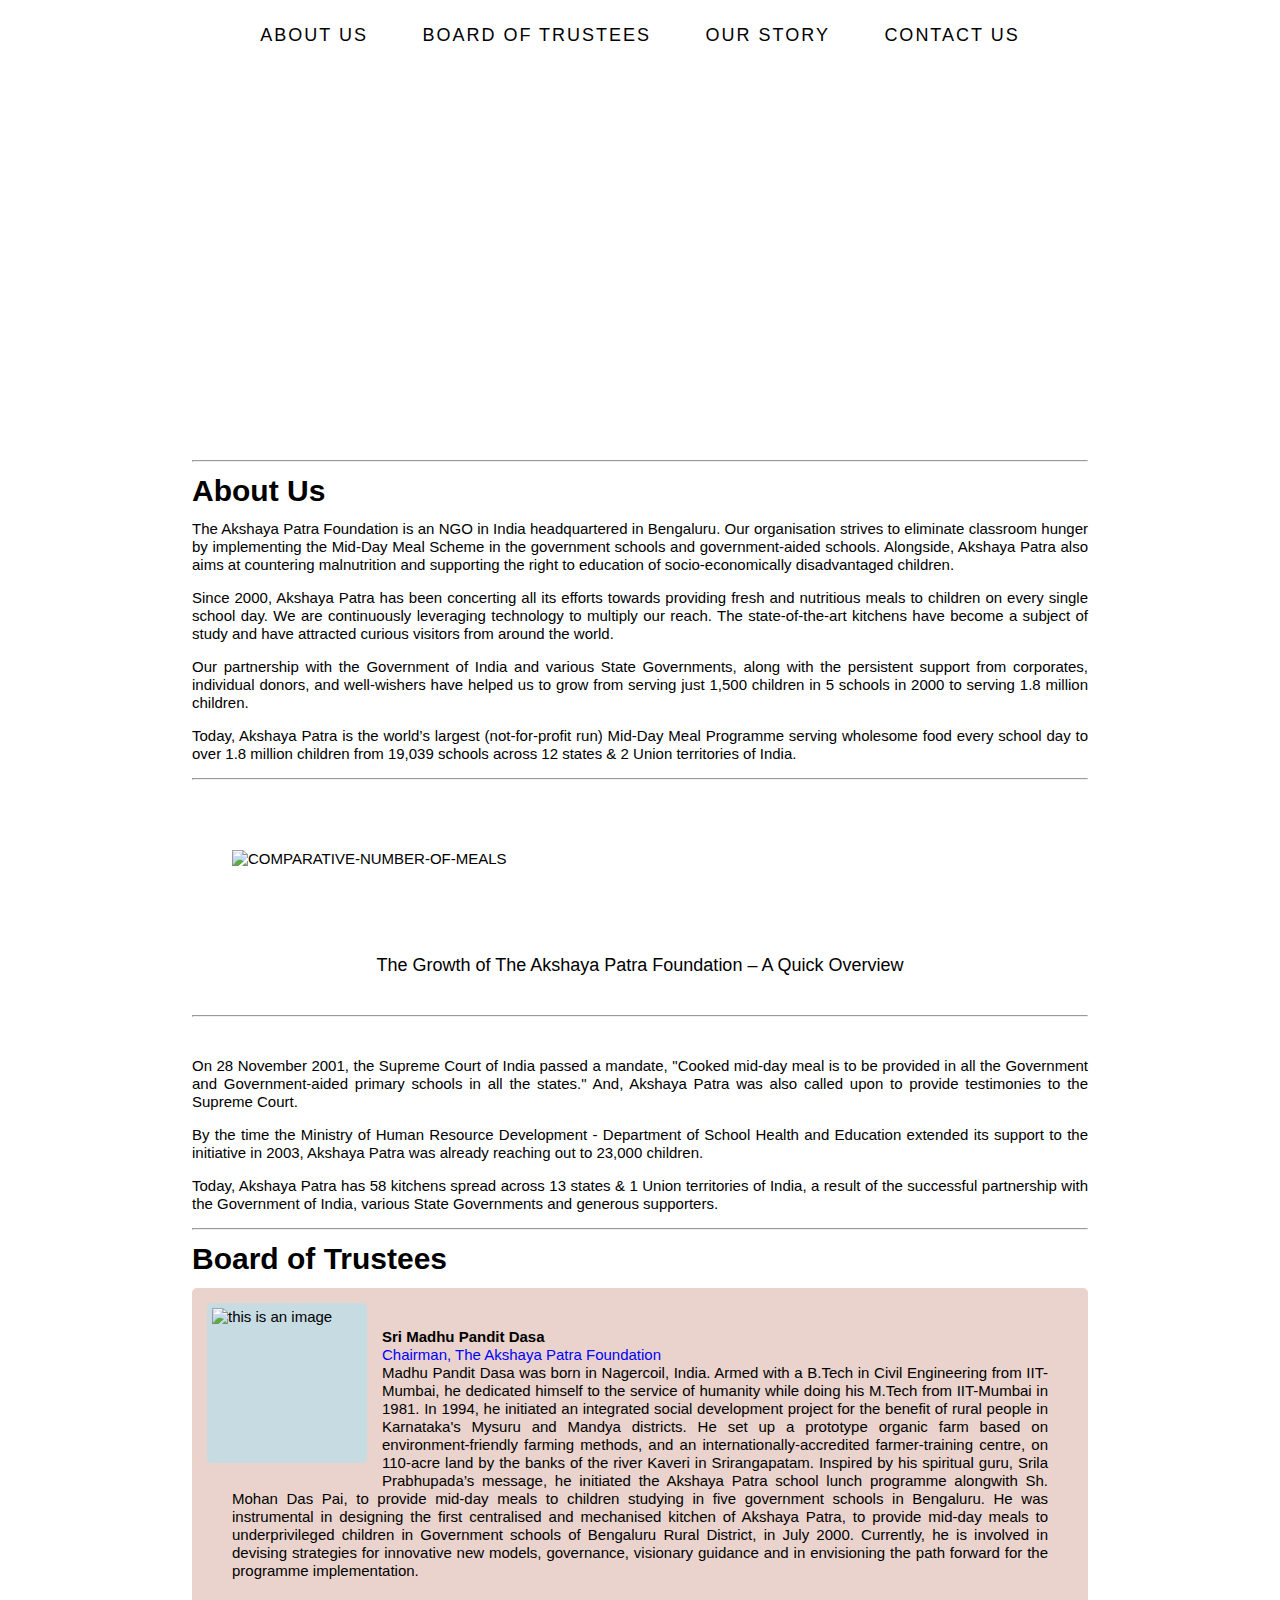
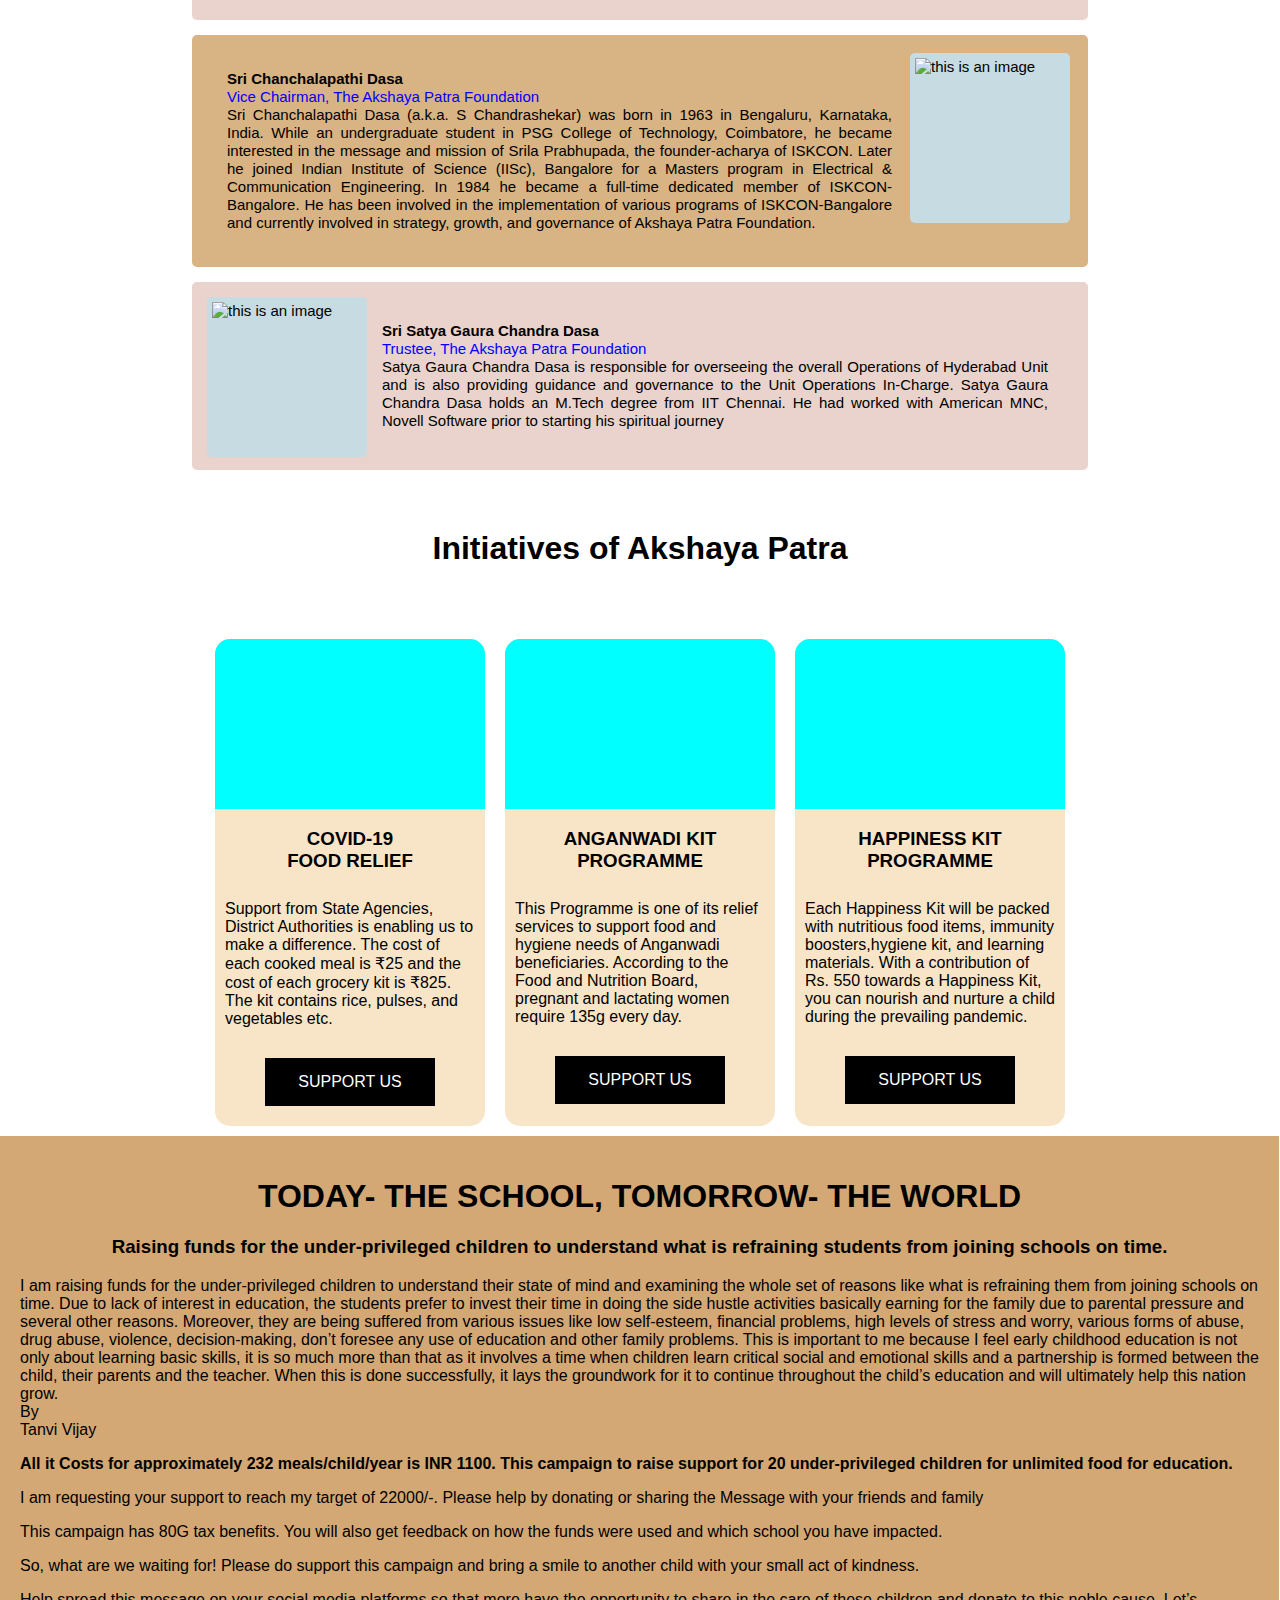
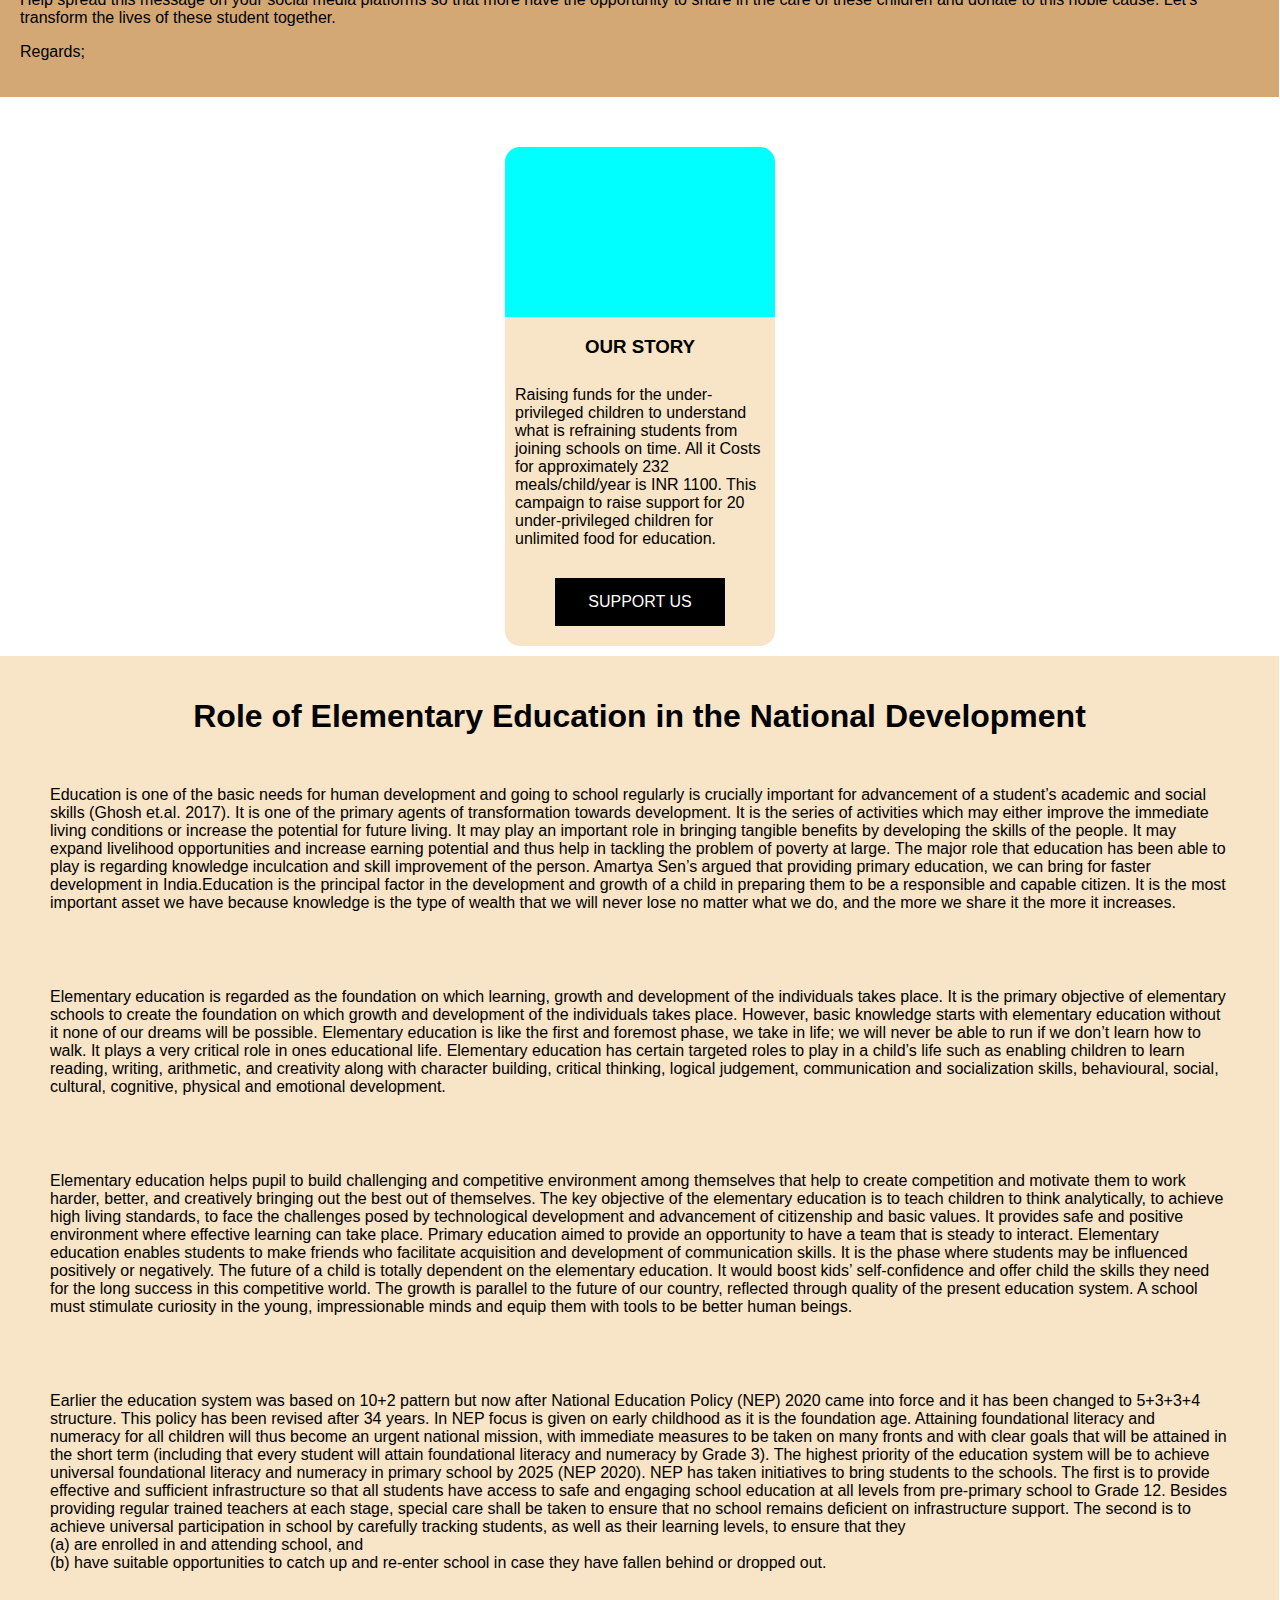
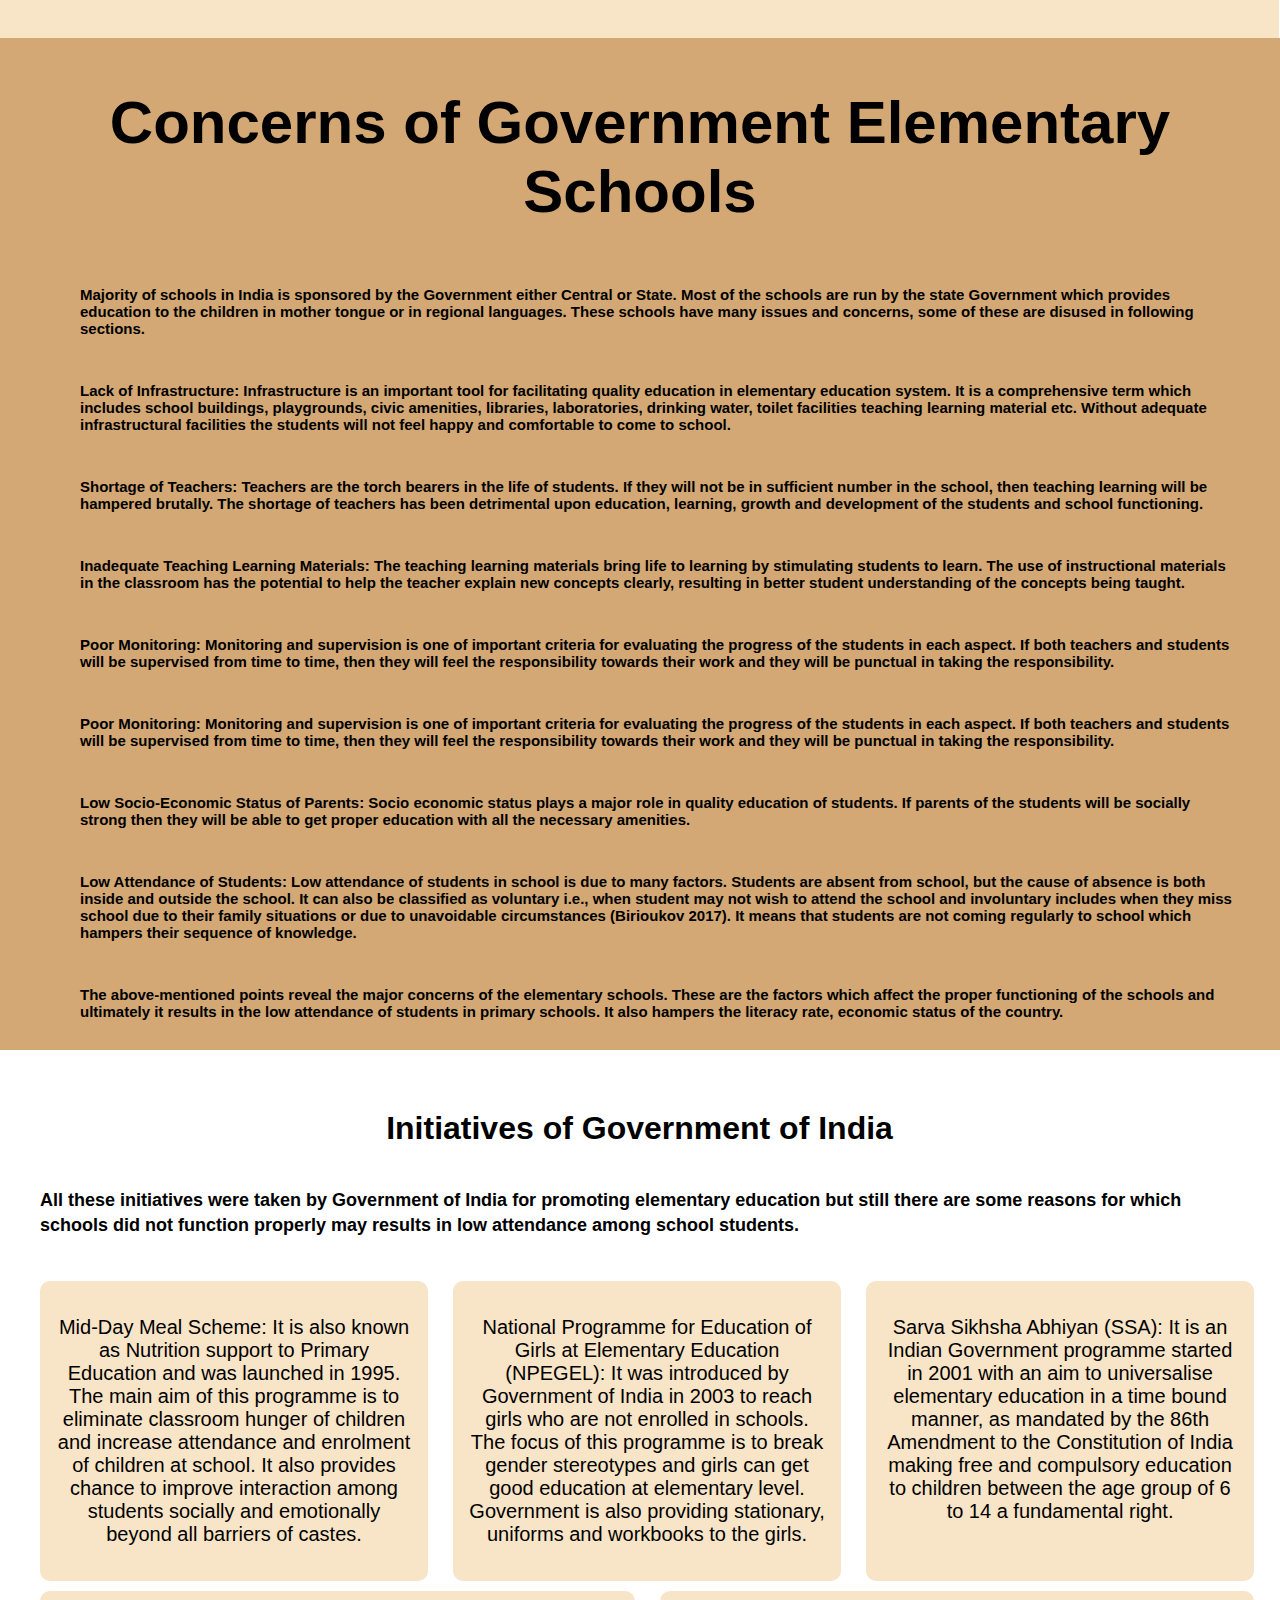
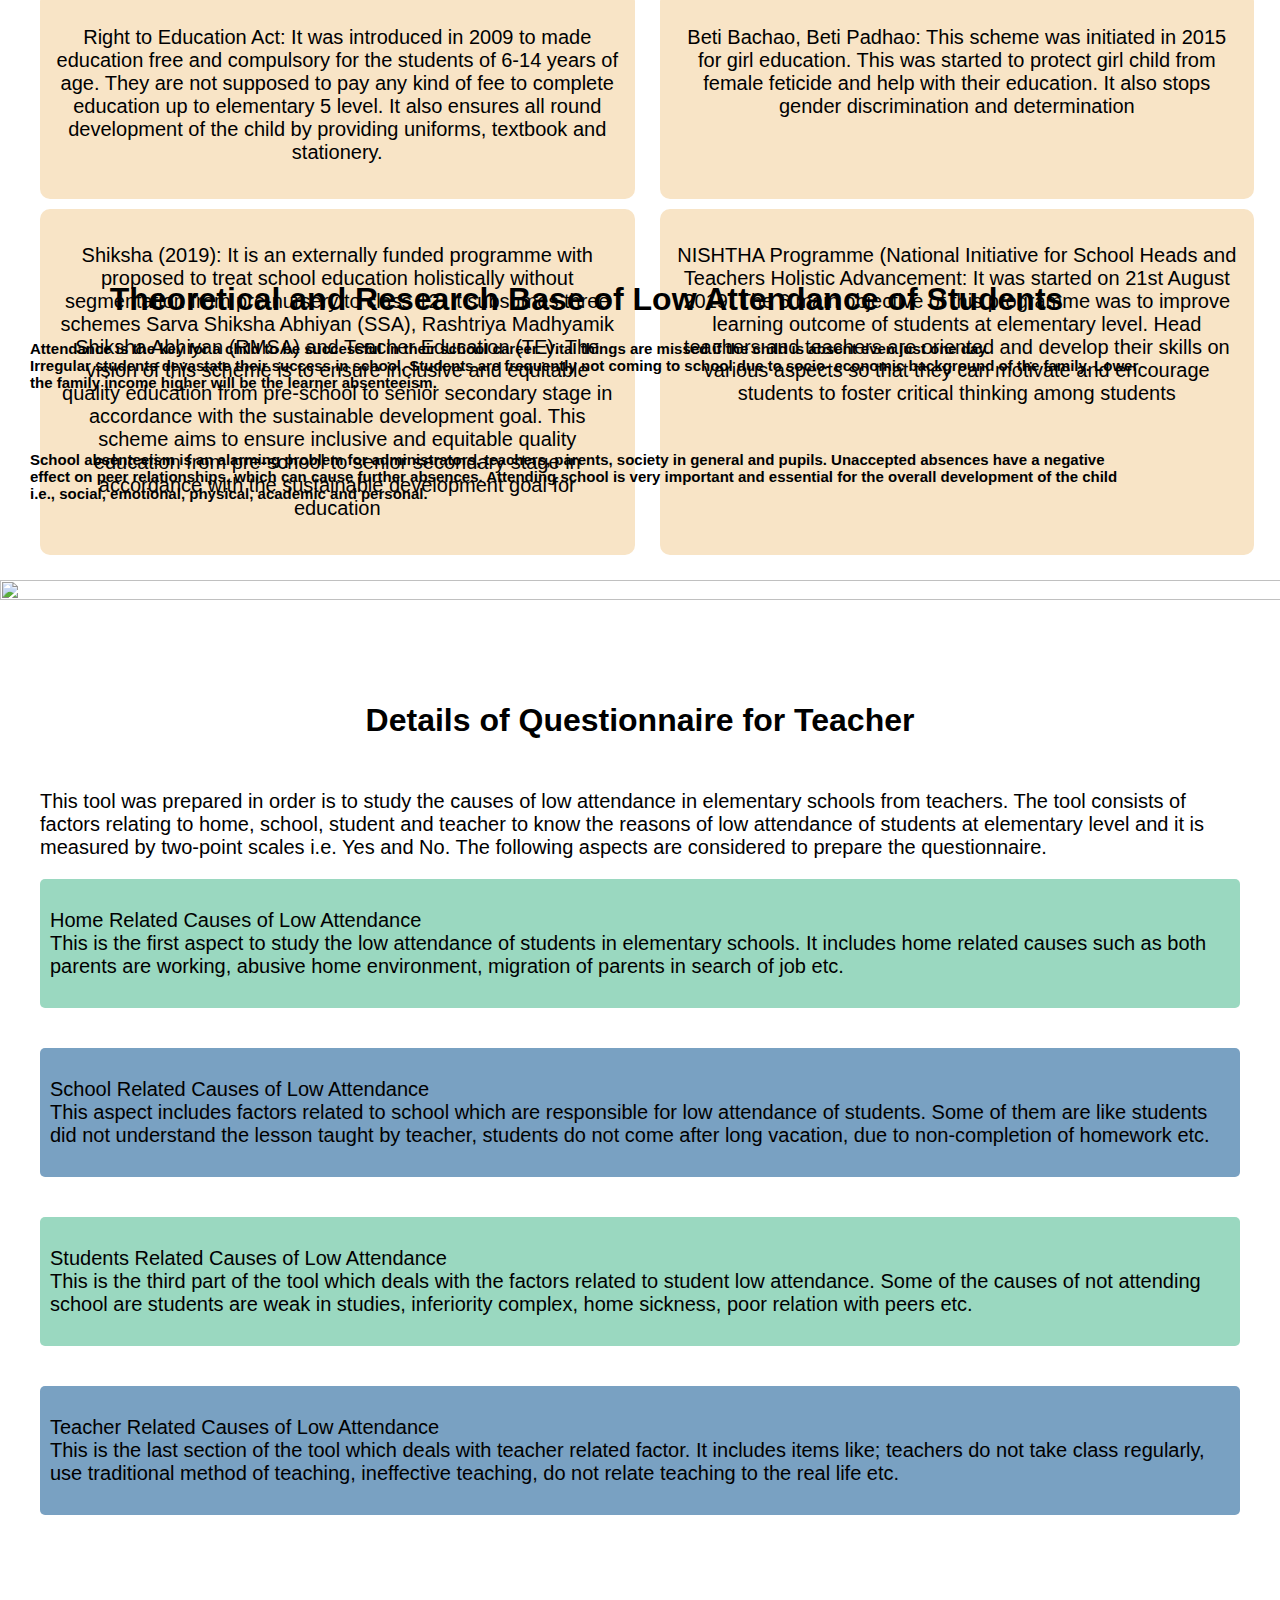
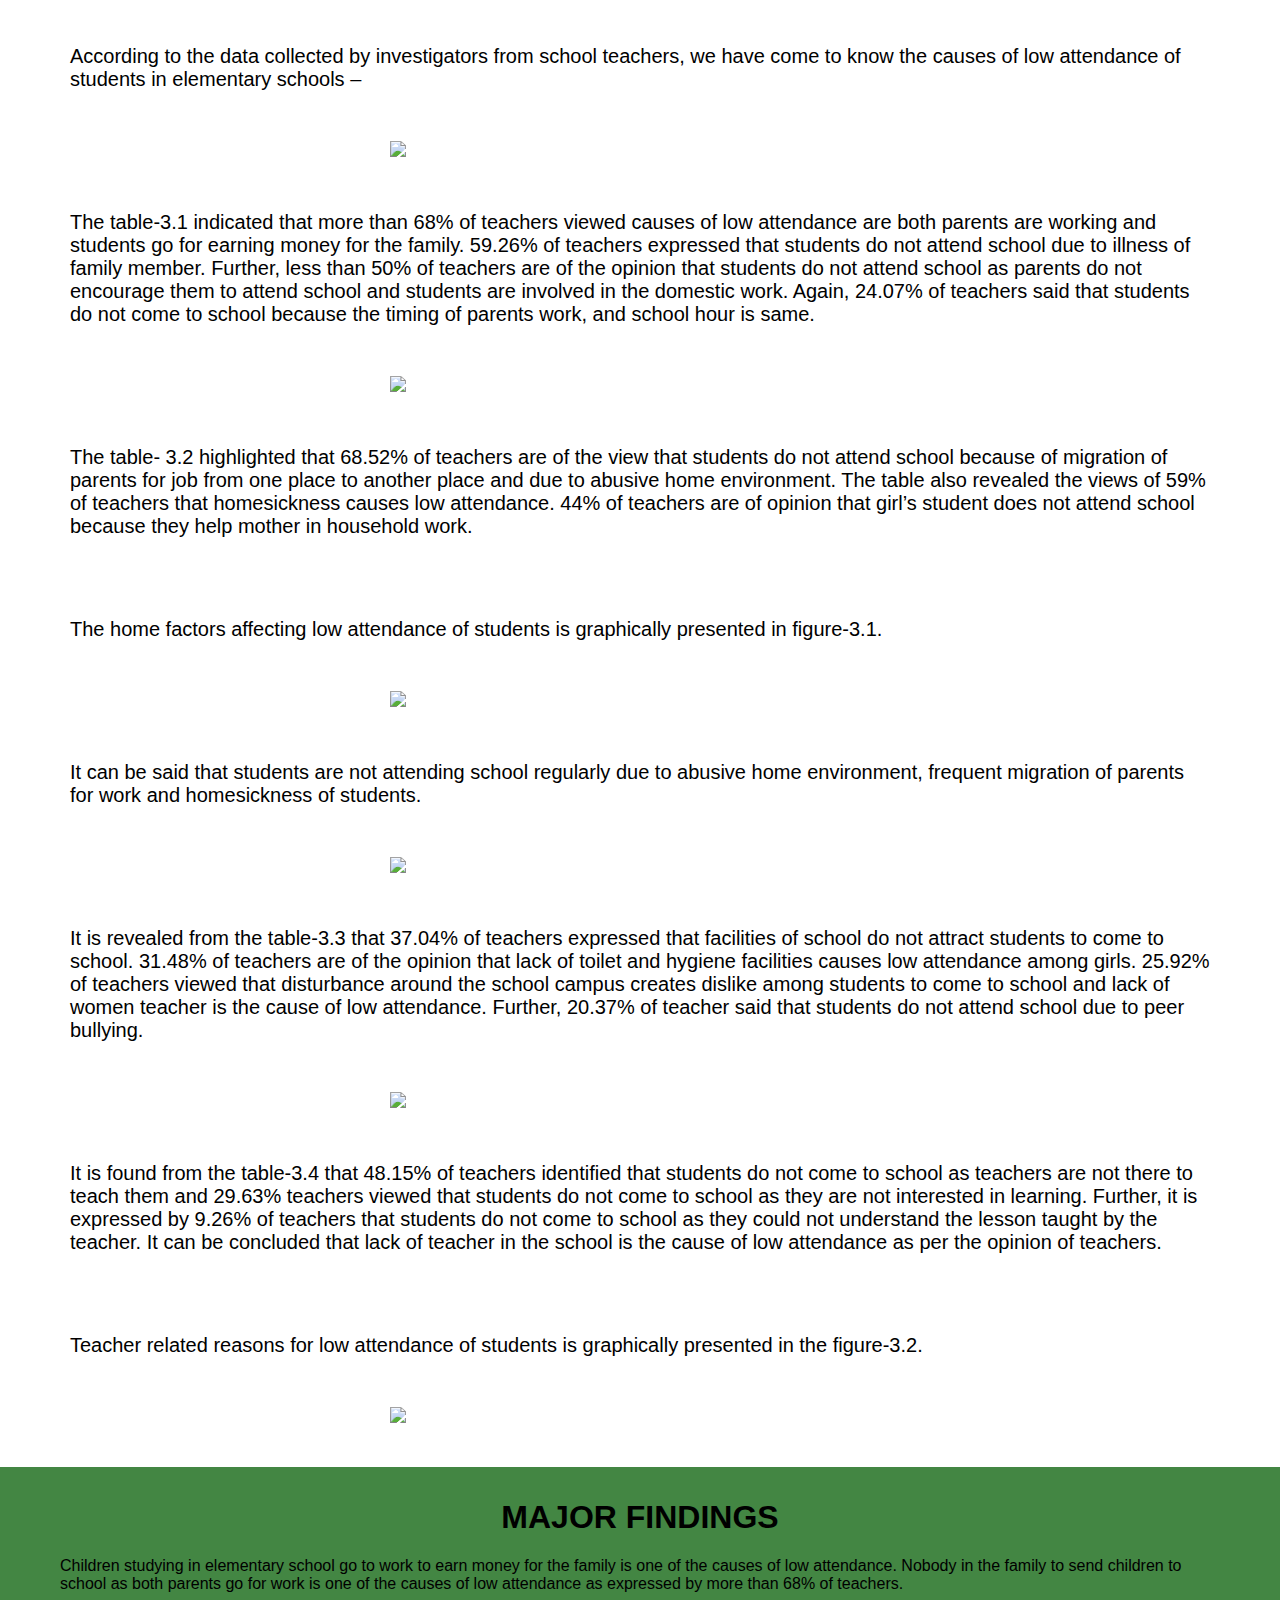
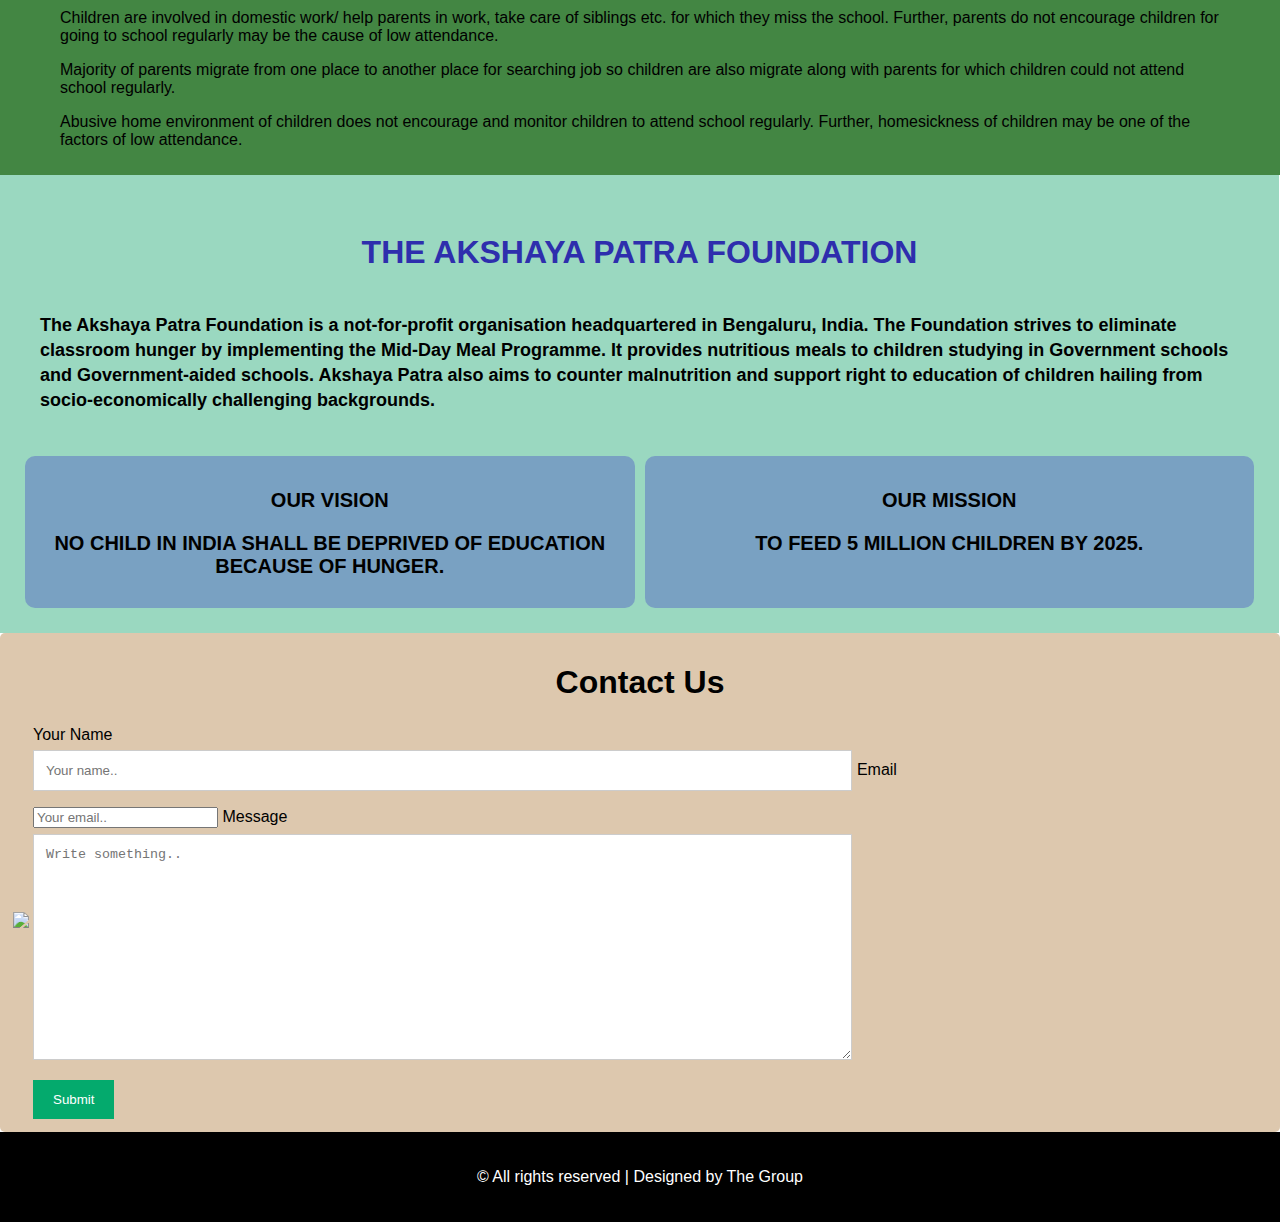
==== index.html @ 8b68b41a "first commit" ====
<!DOCTYPE html>
<html lang="en">
<head>
    <meta charset="UTF-8">
    <meta http-equiv="X-UA-Compatible" content="IE=edge">
    <meta name="viewport" content="width=device-width, initial-scale=1.0">
    <title>Akshaya Patra</title>
    <!--icon of the website-->
    <link rel="apple-touch-icon" sizes="180x180" href="./Images/favicon_io (2)/android-chrome-512x512.png">
    <link rel="icon" type="image/png" sizes="32x32" href="./Images/favicon_io (2)/android-chrome-192x192.png">
    <link rel="icon" type="image/png" sizes="16x16" href="./Images/favicon_io (2)/favicon-32x32.png">
    <link rel="manifest" href="/site.webmanifest">
    <link rel="stylesheet" href="style.css">
</head>
<body>
    <div class="wrapper">
        <header>
            <nav>
                <div class="logo"></div>
                <div class="menu">
                    <ul>
                        <li><a class="menu-btn" href="#About Us">About Us</a></li>
                        <li><a class="menu-btn" href="#Board of Trustees">Board of Trustees</a></li>
                        <li><a class="menu-btn" href="#our story">Our Story</a></li>
                        <li><a class="menu-btn" href="#Contact Us">Contact Us</a></li>
                    </ul>
                </div>
            </nav>
        </header>
        <div class="content" id="About Us">

            <hr>
            <h1>About Us</h1>
            <p>The Akshaya Patra Foundation is an NGO in India headquartered in Bengaluru. Our organisation strives to eliminate classroom hunger by implementing the Mid-Day Meal Scheme in the government schools and government-aided schools. Alongside, Akshaya Patra also aims at countering malnutrition and supporting the right to education of socio-economically disadvantaged children.</p>
            <p>Since 2000, Akshaya Patra has been concerting all its efforts towards providing fresh and nutritious meals to children on every single school day. We are continuously leveraging technology to multiply our reach. The state-of-the-art kitchens have become a subject of study and have attracted curious visitors from around the world.</p>
            <p>Our partnership with the Government of India and various State Governments, along with the persistent support from corporates, individual donors, and well-wishers have helped us to grow from serving just 1,500 children in 5 schools in 2000 to serving 1.8 million children.</p>
            <p>Today, Akshaya Patra is the world’s largest (not-for-profit run) Mid-Day Meal Programme serving wholesome food every school day to over 1.8 million children from 19,039 schools across 12 states & 2 Union territories of India.</p>
            <hr>

            <figure>
                <img class="center" src="Images/comparative number of meals.jpeg" alt="COMPARATIVE-NUMBER-OF-MEALS" ><br>
                <figcaption id="figcaption">The Growth of The Akshaya Patra Foundation – A Quick Overview </figcaption>
            </figure>

            <br><hr><br>
            <p>On 28 November 2001, the Supreme Court of India passed a mandate, "Cooked mid-day meal is to be provided in all the Government and Government-aided primary schools in all the states." And, Akshaya Patra was also called upon to provide testimonies to the Supreme Court.</p>
            <p>By the time the Ministry of Human Resource Development - Department of School Health and Education extended its support to the initiative in 2003, Akshaya Patra was already reaching out to 23,000 children.</p>
            <p>Today, Akshaya Patra has 58 kitchens spread across 13 states & 1 Union territories of India, a result of the successful partnership with the Government of India, various State Governments and generous supporters.</p>
             
            <hr>
            <h1 id="Board of Trustees">Board of Trustees</h1>
            
            <img id="box" src="images/madhu-1.jpg" alt="this is an image" >
            <p class="special"> 
                <b>Sri Madhu Pandit Dasa</b>
                <br>
                <font color="blue"> Chairman, The Akshaya Patra Foundation</font>
                <br>
                Madhu Pandit Dasa was born in Nagercoil, India. Armed with a B.Tech in Civil Engineering from IIT-Mumbai, he dedicated himself to the service of humanity while doing his M.Tech from IIT-Mumbai in 1981. In 1994, he initiated an integrated social development project for the benefit of rural people in Karnataka's Mysuru and Mandya districts. He set up a prototype organic farm based on environment-friendly farming methods, and an internationally-accredited farmer-training centre, on 110-acre land by the banks of the river Kaveri in Srirangapatam. Inspired by his spiritual guru, Srila Prabhupada’s message, he initiated the Akshaya Patra school lunch programme alongwith Sh. Mohan Das Pai, to provide mid-day meals to children studying in five government schools in Bengaluru. He was instrumental in designing the first centralised and mechanised kitchen of Akshaya Patra, to provide mid-day meals to underprivileged children in Government schools of Bengaluru Rural District, in July 2000. Currently, he is involved in devising strategies for innovative new models, governance, visionary guidance and in envisioning the path forward for the programme implementation.

            </p>

            <img id="box-2" src="images/dasa.jpg" alt="this is an image" >
            <p class="box2">

                <b>Sri Chanchalapathi Dasa</b>
                <br>
                <font color="blue">Vice Chairman, The Akshaya Patra Foundation</font>
                <br>
                Sri Chanchalapathi Dasa (a.k.a. S Chandrashekar) was born in 1963 in Bengaluru, Karnataka, India. While an undergraduate student in PSG College of Technology, Coimbatore, he became interested in the message and mission of Srila Prabhupada, the founder-acharya of ISKCON. Later he joined Indian Institute of Science (IISc), Bangalore for a Masters program in Electrical & Communication Engineering. In 1984 he became a full-time dedicated member of ISKCON-Bangalore. He has been involved in the implementation of various programs of ISKCON-Bangalore and currently involved in strategy, growth, and governance of Akshaya Patra Foundation.

            </p>
            
            <img id="box" src="images/satya-gaura-chandra-dasa.jpg" alt="this is an image" >
            <p class="special"> 
                <b>Sri Satya Gaura Chandra Dasa</b>
                <br>
                <font color="blue"> Trustee, The Akshaya Patra Foundation</font>
                <br>
                Satya Gaura Chandra Dasa is responsible for overseeing the overall Operations of Hyderabad Unit and is also providing guidance and governance to the Unit Operations In-Charge. Satya Gaura Chandra Dasa holds an M.Tech degree from IIT Chennai. He had worked with American MNC, Novell Software prior to starting his spiritual journey

            </p>
        </div>


            <!-- card for more info -->
            <h1 style="text-align: center;">Initiatives of Akshaya Patra</h1>
            <section class="container">
                <div class="card">
                    <div class="card-image covid-1"></div>
                    <h3 style=" text-align:center;">COVID-19 <br>FOOD RELIEF</h3>
                    <p> 
                        Support from State Agencies, District Authorities is enabling us to make a difference.
                        The cost of each cooked meal is ₹25 and the cost of each grocery kit is ₹825. 
                        The kit contains rice, pulses, and vegetables etc.
                    </p>
                    <a  target="_blank" href="https://www.akshayapatra.org/covid-relief-services">SUPPORT US</a>
        
                </div>
                <div class="card">
                    <div class="card-image angan-2"></div>
                    <h3 style=" text-align:center;">ANGANWADI KIT PROGRAMME</h3>
                    <p>
                        This Programme is one of its relief services to support food and hygiene needs of Anganwadi beneficiaries.
                        According to the Food and Nutrition Board, pregnant and lactating women require 135g every day.
                    </p>
                    <a target="_blank" href="https://www.akshayapatra.org/donate-to-anganwadi-feeding">SUPPORT US</a>
        
                </div>
                <div class="card">
                    <div class="card-image kit-3"></div>
                    <h3 style=" text-align:center;">HAPPINESS KIT PROGRAMME</h3>
                    <p>
                        Each Happiness Kit will be packed with nutritious food items, immunity boosters,hygiene kit, and learning materials.
                        With a contribution of Rs. 550 towards a Happiness Kit, you can nourish and nurture a child during the prevailing pandemic.
                    </p>
                    <a  target="_blank" href="https://www.akshayapatra.org/donate-happiness-boxes">SUPPORT US</a>
                </div>
            </section>


        <!-- OUR STORY -->
        <section class="story" id="our story">
            <h1 style="text-align: center;">TODAY- THE SCHOOL, TOMORROW- THE WORLD</h1>
            <h3 style="text-align: center;">Raising funds for the under-privileged children to understand what is refraining students from joining schools on time.</h3>
            <p>
                I am raising funds for the under-privileged children to understand their state of mind and examining 
                the whole set of reasons like what is refraining them from joining schools on time. Due to lack of interest in education, the students prefer to invest their time in doing the side hustle activities basically earning for the family due to parental pressure and several other reasons. Moreover, they are being suffered from various issues like low self-esteem, financial problems, high levels of stress and worry, various forms of abuse, drug abuse, violence, decision-making, don’t foresee any use of education and other family problems. This is important to me because I feel early childhood education is not only about learning basic skills, it is so much more than that as it involves a time when children learn critical social and emotional skills and a partnership is formed between the child, their parents and the teacher. When this is done successfully, it lays the groundwork for it to continue throughout the child’s education and will ultimately help this nation grow.
                <br>
                By<br>
                Tanvi Vijay 
            </p>
            <p>
                <b>All it Costs for approximately 232 meals/child/year is INR 1100. 
                This campaign to raise support for 20 under-privileged children for unlimited food for education.</b>
            </p>
            <p>
                I am requesting your support to reach my target of 22000/-. Please help by donating or sharing the Message with your friends and family
            </p>
            <p>This campaign has 80G tax benefits. You will also get feedback on how the funds were used and which school you have impacted.
            </p>
            <p>
                So, what are we waiting for! Please do support this campaign and bring a smile to another child with your small act of kindness.
            </p>
            <p>
                Help spread this message on your social media platforms so that more have the opportunity to share in the care of these children and donate to this noble cause. 
                Let’s transform the lives of these student together.
            </p>
            <p>Regards;</p>

        </section>

        <!--OUR STORY LINK -->

        <section class="container2">
            <div class="ourstory">
                <div class="ourstory-image ourstory-1"></div>
                <h3 style=" text-align:center;">OUR STORY</h3>
                <p> 
                    Raising funds for the under-privileged children to understand what is refraining students from joining schools on time.
                    All it Costs for approximately 232 meals/child/year is INR 1100. This campaign to raise support for 20 under-privileged children for unlimited food for education.
                </p>
                <a  target="_blank" href="https://nurturedreams.org/IN/ngo/Tanvi.Vijay-Btech2019-3/Tanvi-Vijay-30911">SUPPORT US</a>
    
            </div>
            </section>


        <!-- ROLE OF ELEMENTARY EDUCATION INFO -->

        <section class="background">
            <h1 style="text-align: center;">Role of Elementary Education in the National Development</h1>
               <p style="padding: 30px;">
                Education is one of the basic needs for human development and going to school
                regularly is crucially important for advancement of a student’s academic and social
                skills (Ghosh et.al. 2017). It is one of the primary agents of transformation towards
                development. It is the series of activities which may either improve the immediate
                living conditions or increase the potential for future living. It may play an important
                role in bringing tangible benefits by developing the skills of the people. It may
                expand livelihood opportunities and increase earning potential and thus help in
                tackling the problem of poverty at large. The major role that education has been
                able to play is regarding knowledge inculcation and skill improvement of the
                person. Amartya Sen’s argued that providing primary education, we can bring for
                faster development in India.Education is the principal factor in the development and growth of a child
                in preparing them to be a responsible and capable citizen. It is the most important
                asset we have because knowledge is the type of wealth that we will never lose no
                matter what we do, and the more we share it the more it increases. 
                </p>

                <p style="padding: 30px;">
                Elementary education is regarded as the foundation on which learning, growth and development
                of the individuals takes place. It is the primary objective of elementary schools to
                create the foundation on which growth and development of the individuals takes
                place. However, basic knowledge starts with elementary education without it none
                of our dreams will be possible. Elementary education is like the first and foremost
                phase, we take in life; we will never be able to run if we don’t learn how to walk. It
                plays a very critical role in ones educational life. Elementary education has certain
                targeted roles to play in a child’s life such as enabling children to learn reading,
                writing, arithmetic, and creativity along with character building, critical thinking,
                logical judgement, communication and socialization skills, behavioural, social,
                cultural, cognitive, physical and emotional development. 
                </p>
                <p  style="padding: 30px;">
                Elementary education helps pupil to build challenging and competitive environment among themselves
                that help to create competition and motivate them to work harder, better, and 
                creatively bringing out the best out of themselves. The key objective of the
                elementary education is to teach children to think analytically, to achieve high
                living standards, to face the challenges posed by technological development and
                advancement of citizenship and basic values. It provides safe and positive
                environment where effective learning can take place. Primary education aimed to
                provide an opportunity to have a team that is steady to interact. Elementary
                education enables students to make friends who facilitate acquisition and
                development of communication skills. It is the phase where students may be
                influenced positively or negatively. The future of a child is totally dependent on the
                elementary education. It would boost kids’ self-confidence and offer child the skills
                they need for the long success in this competitive world. The growth is parallel to
                the future of our country, reflected through quality of the present education system.
                A school must stimulate curiosity in the young, impressionable minds and equip
                them with tools to be better human beings.
                </p>
                <p style="padding: 30px;">
                    Earlier the education system was based on 10+2 pattern but now after
                    National Education Policy (NEP) 2020 came into force and it has been changed to
                    5+3+3+4 structure. This policy has been revised after 34 years. In NEP focus is
                    given on early childhood as it is the foundation age. Attaining foundational literacy
                    and numeracy for all children will thus become an urgent national mission, with
                    immediate measures to be taken on many fronts and with clear goals that will be
                    attained in the short term (including that every student will attain foundational
                    literacy and numeracy by Grade 3). The highest priority of the education system
                    will be to achieve universal foundational literacy and numeracy in primary school
                    by 2025 (NEP 2020). NEP has taken initiatives to bring students to the schools. The
                    first is to provide effective and sufficient infrastructure so that all students have
                    access to safe and engaging school education at all levels from pre-primary school
                    to Grade 12. Besides providing regular trained teachers at each stage, special care
                    shall be taken to ensure that no school remains deficient on infrastructure support.
                    The second is to achieve universal participation in school by carefully tracking
                    students, as well as their learning levels, to ensure that they 
                    <br>
                    (a) are enrolled in and
                    attending school, and 
                    <br>
                    (b) have suitable opportunities to catch up and re-enter school
                    in case they have fallen behind or dropped out.
                </p>
        </section>
                
            
        <!--Concerns of Government Elementary Schools -->

            <div class="text-wrapper">
                <h1>Concerns of Government Elementary Schools </h1>
                <p style="margin-left:40px;">
                    <b>
                    Majority of schools in India is sponsored by the Government either Central or State. Most of the schools are run by the state Government which provides education to the children in mother tongue or in regional languages. These schools have many issues and concerns, 
                    some of these are disused in following sections. 
                    </b>
                </p>
                <p style="margin-left:40px;">
                    <b>
                    Lack of Infrastructure: Infrastructure is an important tool for facilitating quality education in elementary education system. It is a comprehensive term which includes school buildings, playgrounds, civic amenities, libraries, laboratories, drinking water, toilet facilities teaching learning material etc. Without adequate infrastructural 
                    facilities the students will not feel happy and comfortable to come to school. 
                    </b>
                </p>
                <p style="margin-left:40px;">
                    <b>
                    Shortage of Teachers: Teachers are the torch bearers in the life of students. If they will not be in sufficient number in the school, then teaching learning will be hampered brutally. The shortage of teachers has been detrimental upon education,
                     learning, growth and development of the students and school functioning. 
                    </b>
                </p>
                <p style="margin-left:40px;">
                    <b>
                    Inadequate Teaching Learning Materials: The teaching learning materials bring life to learning by stimulating students to learn. The use of instructional materials in the classroom has the potential to help the teacher explain new concepts clearly,
                     resulting in better student understanding of the concepts being taught. 
                    </b>
                </p>
                <p style="margin-left:40px;">
                    <b>
                    Poor Monitoring: Monitoring and supervision is one of important criteria for evaluating the progress of the students in each aspect. If both teachers and students will be supervised from time to time, then they will feel the 
                    responsibility towards their work and they will be punctual in taking the responsibility. 
                    </b>
                </p>
                <p style="margin-left:40px;">
                    <b>
                    Poor Monitoring: Monitoring and supervision is one of important criteria for evaluating the progress of the students in each aspect. If both teachers and students will be supervised from time to time, then they will feel the 
                    responsibility towards their work and they will be punctual in taking the responsibility. 
                    </b>
                </p>
                <p style="margin-left:40px;">
                    <b>
                    Low Socio-Economic Status of Parents: Socio economic status plays a major role in quality education of students. If parents of the students will be socially strong then they will be able to 
                    get proper education with all the necessary amenities. 
                    </b>
                </p>
                <p style="margin-left:40px;">
                    <b>
                    Low Attendance of Students: Low attendance of students in school is due to many factors. Students are absent from school, but the cause of absence is both inside and outside the school. It can also be classified as voluntary i.e., when student may not wish to attend the school and involuntary includes when they miss school due to their family situations or due to unavoidable circumstances (Birioukov 2017). 
                    It means that students are not coming regularly to school which hampers their sequence of knowledge.
                    </b> 
                </p>
                <p style="margin-left:40px;">
                    <b>
                    The above-mentioned points reveal the major concerns of the elementary schools. These are the factors which affect the proper functioning of the schools and ultimately it results in the low attendance of students in primary schools.
                     It also hampers the literacy rate, economic status of the country. 
                    </b>
                </p>
            </div>
        



        <!-- INITIATIVES OF GOVNT OF INDIA -->
        <div class="smallbox-1">
            <br>
            <h1 style="color:black; font-weight:bold; text-align:center;">Initiatives of Government of India</h1>
            <p style="color:black; font-weight:bold; font-size: large; line-height:25px; padding:20px;">
                All these initiatives were taken by Government of India for promoting
                elementary education but still there are some reasons for which schools did not
                function properly may results in low attendance among school students.
            </p>

            <div class="wrapper-2">

                    <div class="a">
                        <p style="color:black; text-align: center;">
                            Mid-Day Meal Scheme: It is also known as Nutrition support to Primary
                        Education and was launched in 1995. The main aim of this programme
                        is to eliminate classroom hunger of children and increase attendance and
                        enrolment of children at school. It also provides chance to improve
                        interaction among students socially and emotionally beyond all barriers
                        of castes.
                        </p>
                    </div>

                    <div class="a">
                        <p style="color:black; text-align: center;">
                            National Programme for Education of Girls at Elementary Education
                            (NPEGEL): It was introduced by Government of India in 2003 to reach
                            girls who are not enrolled in schools. The focus of this programme is to
                            break gender stereotypes and girls can get good education at elementary
                            level. Government is also providing stationary, uniforms and workbooks
                            to the girls. 
                        </p>
                    </div>

                    <div class="a">
                        <p style="color:black; text-align: center;">
                        Sarva Sikhsha Abhiyan (SSA): It is an Indian Government programme
                        started in 2001 with an aim to universalise elementary education in a
                        time bound manner, as mandated by the 86th Amendment to the
                        Constitution of India making free and compulsory education to
                        children between the age group of 6 to 14 a fundamental right.
                        </p>
                    </div>
                </div>

                <div class="wrapper-2">

                    <div class="a">
                        <p style="color:black; text-align: center;">
                        Right to Education Act: It was introduced in 2009 to made education
                        free and compulsory for the students of 6-14 years of age. They are not
                        supposed to pay any kind of fee to complete education up to elementary 
                        5 level. It also ensures all round development of the child by providing
                        uniforms, textbook and stationery.
                        </p>
                    </div>

                    <div class="a">
                        <p style="color:black; text-align: center;">
                        Beti Bachao, Beti Padhao: This scheme was initiated in 2015 for girl
                        education. This was started to protect girl child from female feticide and
                        help with their education. It also stops gender discrimination and
                        determination
                        </p>
                    </div>

                </div>

                <div class="wrapper-2">
                    <div class="a">
                        <p style="color:black; text-align: center;"> 
                        Shiksha (2019): It is an externally funded programme with
                        proposed to treat school education holistically without segmentation
                        from pre-nursery to class 12. It subsumes three schemes Sarva Shiksha
                        Abhiyan (SSA), Rashtriya Madhyamik Shiksha Abhiyan (RMSA) and
                        Teacher Education (TE). The vision of this scheme is to ensure inclusive
                        and equitable quality education from pre-school to senior secondary
                        stage in accordance with the sustainable development goal. This scheme
                        aims to ensure inclusive and equitable quality education from pre-school
                        to senior secondary stage in accordance with the sustainable
                        development goal for education
                        </p>
                </div>
                    <div class="a">
                        <p style="color:black; text-align: center;">
                        NISHTHA Programme (National Initiative for School Heads and 
                        Teachers Holistic Advancement: It was started on 21st August 2019. The 6
                        main objective of this programme was to improve learning outcome of
                        students at elementary level. Head teachers and teachers are oriented
                        and develop their skills on various aspects so that they can motivate and
                        encourage students to foster critical thinking among students
                        </p>
                    </div>
                </div>

            </div>
            
           

            <!--Theoretical and Research Base of Low Attendance of Students -->
            <div class="students">
                <img src="Images/bookback1.jpg">
                    <div class="text-wrapper1">
                    <h1  style="margin-left:30px; margin-top:20px;">Theoretical and Research Base of Low Attendance of Students </h1>
                    <p style="margin-left:30px;">
                        <b>
                        Attendance is the key for a child to be successful in their school career. Vital things are missed if the child is absent even just one day. 
                        <br>Irregular students devastate their success in school. Students are frequently not coming to school due to socio- economic background of the family. 
                        Lower the family income higher will be the learner absenteeism. 
                        </b>
                    </p>
                    <p style="margin-left:30px;">
                    <b>
                    School absenteeism is an alarming problem for administrators, teachers, parents, society in general and pupils. 
                    Unaccepted absences have a negative effect on peer relationships, which can cause further absences. 
                    Attending school is very important and essential for the overall development of the child i.e., social, emotional, physical, academic and personal. 
                    </b>
                    </p>    
            
                    </div>
            </div>

    <!--Details of Questionnaire for Teacher -->
    <div class="parents" style=" padding-top: 30px;padding-left: 40px; padding-right:40px">
        <h1>Details of Questionnaire for Teacher </h1>
        <p style="padding-top: 30px;color: black;font-size: 20px;">
            This tool was prepared in order is to study the causes of low attendance in elementary schools from teachers. 
            The tool consists of factors relating to home, school, student and teacher to know the reasons of low attendance of students at elementary level and it is measured by two-point scales i.e. Yes and No. 
            The following aspects are considered to prepare the questionnaire. 
        </p>
        <div class="b" style="background-color:rgb(154, 216, 192);">
            <div>
                <p>
                    Home Related Causes of Low Attendance<br>
                    This is the first aspect to study the low attendance of students in elementary schools. 
                    It includes home related causes such as both parents are working, abusive home environment, migration of parents in search of job etc. 
                </p>
            </div>
        </div>
    </div>

    <div class="parents" style="padding: 40px;">
        <div class="c">
            <p>
            School Related Causes of Low Attendance<br>
            This aspect includes factors related to school which are responsible for low attendance of students. 
            Some of them are like students did not understand the lesson taught by teacher, students do not come after long vacation, due to non-completion of homework etc. 
            </p>
        </div>
    </div>

    <div class="parents" style="padding-left: 40px; padding-right:40px">
        <div class="b" style="background-color:rgb(154, 216, 192);">
           <p>
            Students Related Causes of Low Attendance <br>
            This is the third part of the tool which deals with the factors related to student low attendance. 
            Some of the causes of not attending school are students are weak in studies, inferiority complex, home sickness, poor relation with peers etc. 
           </p>
        </div>
    </div>

    <div class="parents" style="padding: 40px;">
        <div class="c">
            <p>
                Teacher Related Causes of Low Attendance<br>
                This is the last section of the tool which deals with teacher related factor. 
                It includes items like; teachers do not take class regularly, use traditional method of teaching, ineffective teaching, do not relate teaching to the real life etc. 
            </p>
        </div>
    </div>

    <!--GRAPHS AND TABLES-->
    <div class="graph" style="padding:40px;">
        <p>
            According to the data collected by investigators from school teachers, we have come to know the causes of low attendance of students in elementary schools –
        </p>
        <img src="Images/table-1 (1).jpg" height="250px" style="padding-left: 350px; ">
        <p>
            The table-3.1 indicated that more than 68% of teachers viewed causes of low attendance are both parents are working and students go for earning money for the family. 59.26% of teachers expressed that students do not attend school due to illness of family member. Further, less than 50% of teachers are of the opinion that students do not attend school as parents do not encourage them to attend school and students are involved in the domestic work. 
            Again, 24.07% of teachers said that students do not come to school because the timing of parents work, and school hour is same. 
        </p>
        <img src="Images/table-2.jpg" height="200px" style ="padding-left: 350px;">
        <p>
            The table- 3.2 highlighted that 68.52% of teachers are of the view that students do not attend school because of migration of parents for job from one place to another place and due to abusive home environment. The table also revealed the views of 59% of teachers that homesickness causes low attendance. 
            44% of teachers are of opinion that girl’s student does not attend school because they help mother in household work.
        </p>
        <p>
            The home factors affecting low attendance of students is graphically presented in figure-3.1. 
        </p>
        <img src="Images/graph-1.png" height="350px" style ="padding-left: 350px;">
        <p>
            It can be said that students are not attending school regularly due to abusive home environment, 
            frequent migration of parents for work and homesickness of students. 
        </p>
        <img src="Images/table-3.png" height="200px" style= "padding-left: 350px;">
        <p>
            It is revealed from the table-3.3 that 37.04% of teachers expressed that facilities of school do not attract students to come to school. 31.48% of teachers are of the opinion that lack of toilet and hygiene facilities causes low attendance among girls. 25.92% of teachers viewed that disturbance around the school campus creates dislike among students to come to school and lack of women teacher is the cause of low attendance. 
            Further, 20.37% of teacher said that students do not attend school due to peer bullying. 
        </p>
        <img src="Images/table-4.png" height="200px" style= "padding-left: 350px;">
        <p>
            It is found from the table-3.4 that 48.15% of teachers identified that students do not come to school as teachers are not there to teach them and 29.63% teachers viewed that students do not come to school as they are not interested in learning. Further, 
            it is expressed by 9.26% of teachers that students do not come to school as they could not understand the lesson taught by the teacher. It can be concluded that lack of teacher in the school is the cause of low attendance as per the opinion of teachers. 
        </p>
        <p>
            Teacher related reasons for low attendance of students is graphically presented in the figure-3.2. 
        </p>
        <img src="Images/graph-2.png" height="300px" style= "padding-left: 350px;">
    </div>

    <!--. Major Findings -->

    <div class="major">
        <h1 style="text-align: center;">MAJOR FINDINGS</h1>
        <p>
            Children studying in elementary school go to work to earn money for the family is one of the causes of low attendance. 
            Nobody in the family to send children to school as both parents go for work is one of the causes of low attendance as expressed by more than 68% of teachers. 
        </p>
        <p>
            Children are involved in domestic work/ help parents in work, take care of siblings etc. for which they miss the school. 
            Further, parents do not encourage children for going to school regularly may be the cause of low attendance. 
        </p>
        <p>
            Majority of parents migrate from one place to another place for searching job so children are also migrate along with parents for which children could not attend school regularly. 
        </p>
        <p>
            Abusive home environment of children does not encourage and monitor children to attend school regularly.
            Further, homesickness of children may be one of the factors of low attendance. 
        </p>
    </div>




    <!--  THE AKSHAYA PATRA FOUNDATION -->
        <div class="smallbox" style="background-color:rgb(154, 216, 192);">
            <br>
            <h1 style="color:rgb(46, 46, 173); font-weight:bold; text-align:center;">THE AKSHAYA PATRA FOUNDATION</h1>
            <p style="color:black; font-weight:bold; font-size: large; line-height:25px; padding:20px;">
                The Akshaya Patra Foundation is a not-for-profit organisation headquartered in Bengaluru, India. 
                The Foundation strives to eliminate classroom hunger by implementing the Mid-Day Meal Programme. 
                It provides nutritious meals to children studying in Government schools and Government-aided schools. 
                Akshaya Patra also aims to counter malnutrition and support right to education of children hailing from socio-economically challenging backgrounds.
            </p>

            <div class="wrapper-1">
                <div class="b" style="color:black; font-weight:bold;text-align: center;background-color:rgb(121, 161, 194);"><br>OUR VISION<br>
                    <p style="color:black;">NO CHILD IN INDIA SHALL BE DEPRIVED OF EDUCATION BECAUSE OF HUNGER.</p>
                </div>
                <div class="b" style="color:black; font-weight:bold;text-align: center;background-color:rgb(121, 161, 194);"><br>OUR MISSION<br>
                   <p style="color:black;">TO FEED 5 MILLION CHILDREN BY 2025.</p>
            </div>
        </div>
    </div>

    <!--CONTACT US-->

    <div class="container1" id="Contact Us">
        <div style="text-align:center">
          <h1>Contact Us</h1>
        </div><!--
        <div class="row">
          <div class="column">-->
              <table>
                  <td><img src="Images/midday meal1.jpeg" style="width: 80%"></td>
                  <td>

                    <form action="mail.php" method="post">
                        <label for="name">Your Name</label>
                        <input type="text"  name="name" placeholder="Your name..">
                        <label for="lname">Email</label>
                        <input type="email"  name="email" placeholder="Your email..">
                       
                        <label for="message">Message</label>
                        <textarea  name="message" placeholder="Write something.." style="height:200px"></textarea>
                        <input type="submit" value="Submit">
                      </form>
                  </td>
              </table>
          </div>
        </div>
      </div>

    <!--FOOTER-->

    <div class="footer">
        <p>© All rights reserved | Designed by The Group</p>
    </div>
    





    <!-- SCRIPT CODE-->
    <script src="https://code.jquery.com/jquery-3.5.1.js"></script>

    <script>

        // NAV BAR 
        $(window).scroll(function(){
            if($(window).scrollTop()){
                $("nav").addClass("whitesmoke");
            }

            else{
                $("nav").removeClass("whitesmoke");
            }
        });



        //CONTACT US
        /*
        function sendmail(){
            var name = $('#name').val();
            var subject = $('#subject').val();
            var email = $('#email').val();
            var message = $('#message').val();

            var Body='Name : '+name+'<br>Email : '+email+'<br>Subject : '+subject+'<br>Message : '+message;
        }

        Email.send({
            Host : "smtp.gmail.com",
            Username : "ankitaudgata18@gmail.com",
            Password : "mango1233",
            To : 'ankitaudgata18@gmail.com',
            From : "ankitaudgata18@gmail.com",
            Subject : "New Mail on Contact form!!!",
            Body : Body
        }).then(
        message => {
            if(message== 'OK')
            {
                alert("Thank You !!! Your email has been Sent")
            }
            else{
                console.error(message)
                alert("There is an Error! The mail could not be sent :(")
            }
        }
        );

*/
       // CONTACT US
/*
        src="https://smtpjs.com/v3/smtp.js"

        const form = document.querySelector('.contact_form'),
              name = document.querySelector('.name'),
              email = document.querySelector('.email'),
              mobile = document.querySelector('.mobile'),
              msg = document.querySelector('.msg');

        //FUNCTION SEND EMAIL

        Email.send({
    SecureToken : "C973D7AD-F097-4B95-91F4-40ABC5567812",
    To : 'them@website.com',
    From : "you@isp.com",
    Subject : "This is the subject",
    Body : "And this is the body"
    }).then(
    message => alert(message)
    );
    */
    
    </script>

<script>
    AOS.init({
        offset: 300, duration: 1500
    });
</script>


</body>
</html>
---- style.css ----
html,body{
    margin: 0px;
    padding:0px;
    width:100%;
}

body{
    font-family: sans-serif;
    color: black;
}
/* NAV BAR & PHOTO*/
header{
    width: 1100px;
    height: 400px; 
    background: url(Images/how\ meal\ served\ \(1\).jpg);
   /* repeat: 50% 50%;*/
    background-attachment: fixed;
}
/* CONTENT SCROLLS UP*/
.content{
    width: 70%;
    margin: 4em auto;
    font-size: 15px;
    line-height: 18px;
    text-align: justify;
}
/* LOGO IN THE NAV BAR */
.logo{
    position: fixed;
    float: left;
    width: 150px;
    height: 50px;
    margin: 16px 36px;
    background: url(Images/title-new.jpg);
    /*color: white;
    font-weight: bold;
    font-size: 24px;*/
}
/* NAV BAR*/
nav{
    position: fixed;
    width: 100%;
    z-index: 9999;
}

nav ul{
    list-style: none;
    background: white;
    overflow: hidden;
    color: white;
    padding: 0px;
    text-align: center;
    margin: 0px;
    transition: 1s;
}

nav.white ul{
    background: whitesmoke;   
}

nav ul li{
    display: inline-block;
    padding: 25px;
}

nav ul li a{
    text-decoration: none;
    color: black;
    font-size: 18px;
    font-family: sans-serif;
    text-transform: uppercase;
    letter-spacing: 2px;
}

nav :hover{
    color:red;
}




/* Role of Elementary Education in the National Development */
.background{
        background: rgb(248, 228, 198);
        width: 96.8%;
        padding: 20px;
}

/* BOX OF Co-FOUNDERS*/
#box{
    float: left;
    margin: 15px;
    width: 150px;
    height: 150px;
    border-radius: 5px;
    background-color: rgb(198, 219, 226);
    padding: 5px;
}
.special{
    background-color: rgb(233, 211, 204);
    padding: 40px;
    color: black;
    border-radius: 5px;
   
}

.box2{
    background-color: rgb(216, 179, 131);
    padding: 35px;
    color: black;
    border-radius: 5px;
}

#box-2{
    float: right;
    margin: 18px;
    height: 160px;
    width: 150px;
    border-radius: 5px;
    background-color: rgb(198, 219, 226);
    padding: 5px;
}
/* COMPARATIVE NO. OF MEALS IMAGE */
img.center {
    display:block;
    margin: 70px auto;
}
/* COMPARATIVE NO. OF MEALS IMAGE DESP */
#figcaption{
    font-size: larger;
    color: black;
    text-align: center;
}


/* CARD FOR INFO */

.container{
    display: flex;
    justify-content: center;
    flex-wrap: wrap;
}

.card{
    background: rgb(248, 228, 198);
    width: 270px;
    margin: 10px;
    border-radius: 15px;
    margin-top: 50px;
  /*  box-shadow: 5px 5px 0 0 lightslategrey;*/
    align-content: space-between;
}

.card-image{
    background-color: aqua;
    height: 170px;
    margin-bottom: 15px;
    background-size: cover;
    border-radius: 15px 15px 0 0;
}

.covid-1{
    background-image: url(./Images/covid\ image.png);
}

.angan-2{
    background-image: url(./Images/anganwadi\ image.png);
}

.kit-3{
    background-image: url(./Images/happiness\ kit.png);
}

.card h2{
    padding: 10px;
}

.card p{
    padding: 10px;
}
.card a{
    background-color: black;
    color: white;
    padding: 15px 20px;
    display: block;
    text-align: center;
    margin: 20px 50px;
    text-decoration: none;
   
}
.card a:hover{
    background-color: rgb(136, 38, 38);
    color: white;
}

.card:hover{
    background-color:rgb(199, 159, 98);
    color: white;
    cursor: pointer;
    transform: scale(1.03); /* while hovering the card will become bigger*/
    transition: all 1s ease;
}

/* OUR STORY */
.story{
    background:rgb(211, 168, 116);
    width: 96.8%;
    padding: 20px;
}
/* card for our story*/

.container2{
    display: flex;
    justify-content: center;
    flex-wrap: wrap;
}

.ourstory{
    background: rgb(248, 228, 198);
    width: 270px;
    margin: 10px;
    border-radius: 15px;
    margin-top: 50px;
  /*  box-shadow: 5px 5px 0 0 lightslategrey;*/
    align-content: space-between;
}

.ourstory-image{
    background-color: aqua;
    height: 170px;
    margin-bottom: 15px;
    background-size: cover;
    border-radius: 15px 15px 0 0;
}

.ourstory-1{
    background-image: url(./Images/our\ story.png);
}


.ourstory h2{
    padding: 10px;
}

.ourstory p{
    padding: 10px;
}
.ourstory a{
    background-color: black;
    color: white;
    padding: 15px 20px;
    display: block;
    text-align: center;
    margin: 20px 50px;
    text-decoration: none;
   
}
.ourstory a:hover{
    background-color: rgb(136, 38, 38);
    color: white;
}

.ourstory:hover{
    background-color:rgb(199, 159, 98);
    color: white;
    cursor: pointer;
    transform: scale(1.03); /* while hovering the card will become bigger*/
    transition: all 1s ease;
}



/* Initiatives of Govt of India*/
.smallbox-1{
    background: white;
    width: 96.8%;
    padding: 20px;
}

.wrapper-2{
    display: flex;
}

.wrapper-2>div{
    font-size: 20px;
    color: black;
    margin: 5px;
    padding: 15px;
    border-radius: 10px;
    flex: 1;
    font-weight:300;
    margin-left: 20px;
}

.a{
    background: rgb(248, 228, 198);
}

/*Concerns of Government Elementary Schools */
.text-wrapper{
    background-color: rgb(211, 168, 116);
    margin: 0px;
}
.text-wrapper h1{
    padding-top: 50px;
    margin-top: 0px;
    text-align: center;
    color: black;
    font-size: 60px;
    font-family: 'Franklin Gothic Medium', 'Arial Narrow', Arial, sans-serif;
    padding-bottom: 20px;
}

.text-wrapper p{
    text-align: left;
    color: black;
    font-size: 15px; 
    font-family:sans-serif;
    margin-bottom: 0px;
    padding-right: 40px;
    padding-left: 40px;
    padding-bottom: 30px;
}

/*Theoretical and Research Base of Low Attendance of Students */

.students{
    width: 89.3%;
    margin: 0%;
}

.students img{
    width: 112%;
    height: 20%;
    
}

.text-wrapper1{
    width: 100%;
    position: relative;
    margin-top: -30%;
}

.text-wrapper1 h1{
    text-align: center;
    color: black;
    font-family: 'Franklin Gothic Medium', 'Arial Narrow', Arial, sans-serif;
}

.text-wrapper1 p{
    text-align: left;
    color: black;
    font-size: 15px; 
    font-family:sans-serif;
    margin-bottom: 60px;
}

/*Details of Questionnaire for Teacher */

.parents{
    background-color: white;
   /* padding: 20px;*/
}

.parents>div{
  /*  margin-top: 10px;*/
    font-size: 20px;
    color: black;
  /*  margin: .1px; */
    padding: 10px;
    border-radius: 5px;
    flex: 1;
}

.parents h1{
    text-align: center;
    padding-top: 10px;
    color: black;
}

.b{
    background: rgb(150, 214, 150);
}

.c{
    background:rgb(121, 161, 194);
}


/*GRAPHS AND TABLES*/

.graph p{
    padding: 30px;
    font-size: 20px;
}

/* MAJOR*/
.major{
    background-color: rgb(67, 134, 67);
    padding: 10px;
    padding-right: 60px;
    padding-left: 60px;
}


/* OUR MISSION OUR VISION */
.smallbox{
    background-color: rgb(154, 216, 192);
    width: 96.8%;
    padding: 20px;
}

.wrapper-1{
    display: flex;
}

.wrapper-1>div{
    font-size: 20px;
    color: white;
    margin: 5px;
    padding: 10px;
    border-radius: 10px;
    flex: 1;
    font-weight:300;
}

.b{
    background: rgb(68, 152, 209);
}


/*CONTACT US*/

/* Style inputs */

input[type=text], select, textarea {
    width: 90%;
    padding: 12px;
    border: 1px solid #ccc;
    margin-top: 6px;
    margin-bottom: 16px;
    resize: vertical;
  }
  
  input[type=submit] {
    background-color: #04AA6D;
    color: white;
    padding: 12px 20px;
    border: none;
    cursor: pointer;
  }
  
  input[type=submit]:hover {
    background-color: #45a049;
  }
  
  /* Style the container/contact section */
  .container1 {
    border-radius: 5px;
    background-color: rgb(221, 200, 174);
    padding: 10px;
  }
  
  /* Create two columns that float next to eachother */
  .column {
    float: left;
    width: 50%;
    margin-top: 6px;
    padding: 20px;
  }
  
  /* Clear floats after the columns */
  .row:after {
    content: "";
    display: table;
    clear: both;
  }
  
  /* Responsive layout - when the screen is less than 600px wide, make the two columns stack on top of each other instead of next to each other */
  @media screen and (max-width: 600px) {
    .column, input[type=submit] {
      width: 100%;
      margin-top: 0;
    }
  }

.footer {
    margin-top: 0px;
    padding-top: 20px;
    padding-bottom: 20px;
    position: relative;
    left: 0;
    bottom: 0;
    width: 100%;
    background-color: black;
    color: white;
    text-align: center;
 }
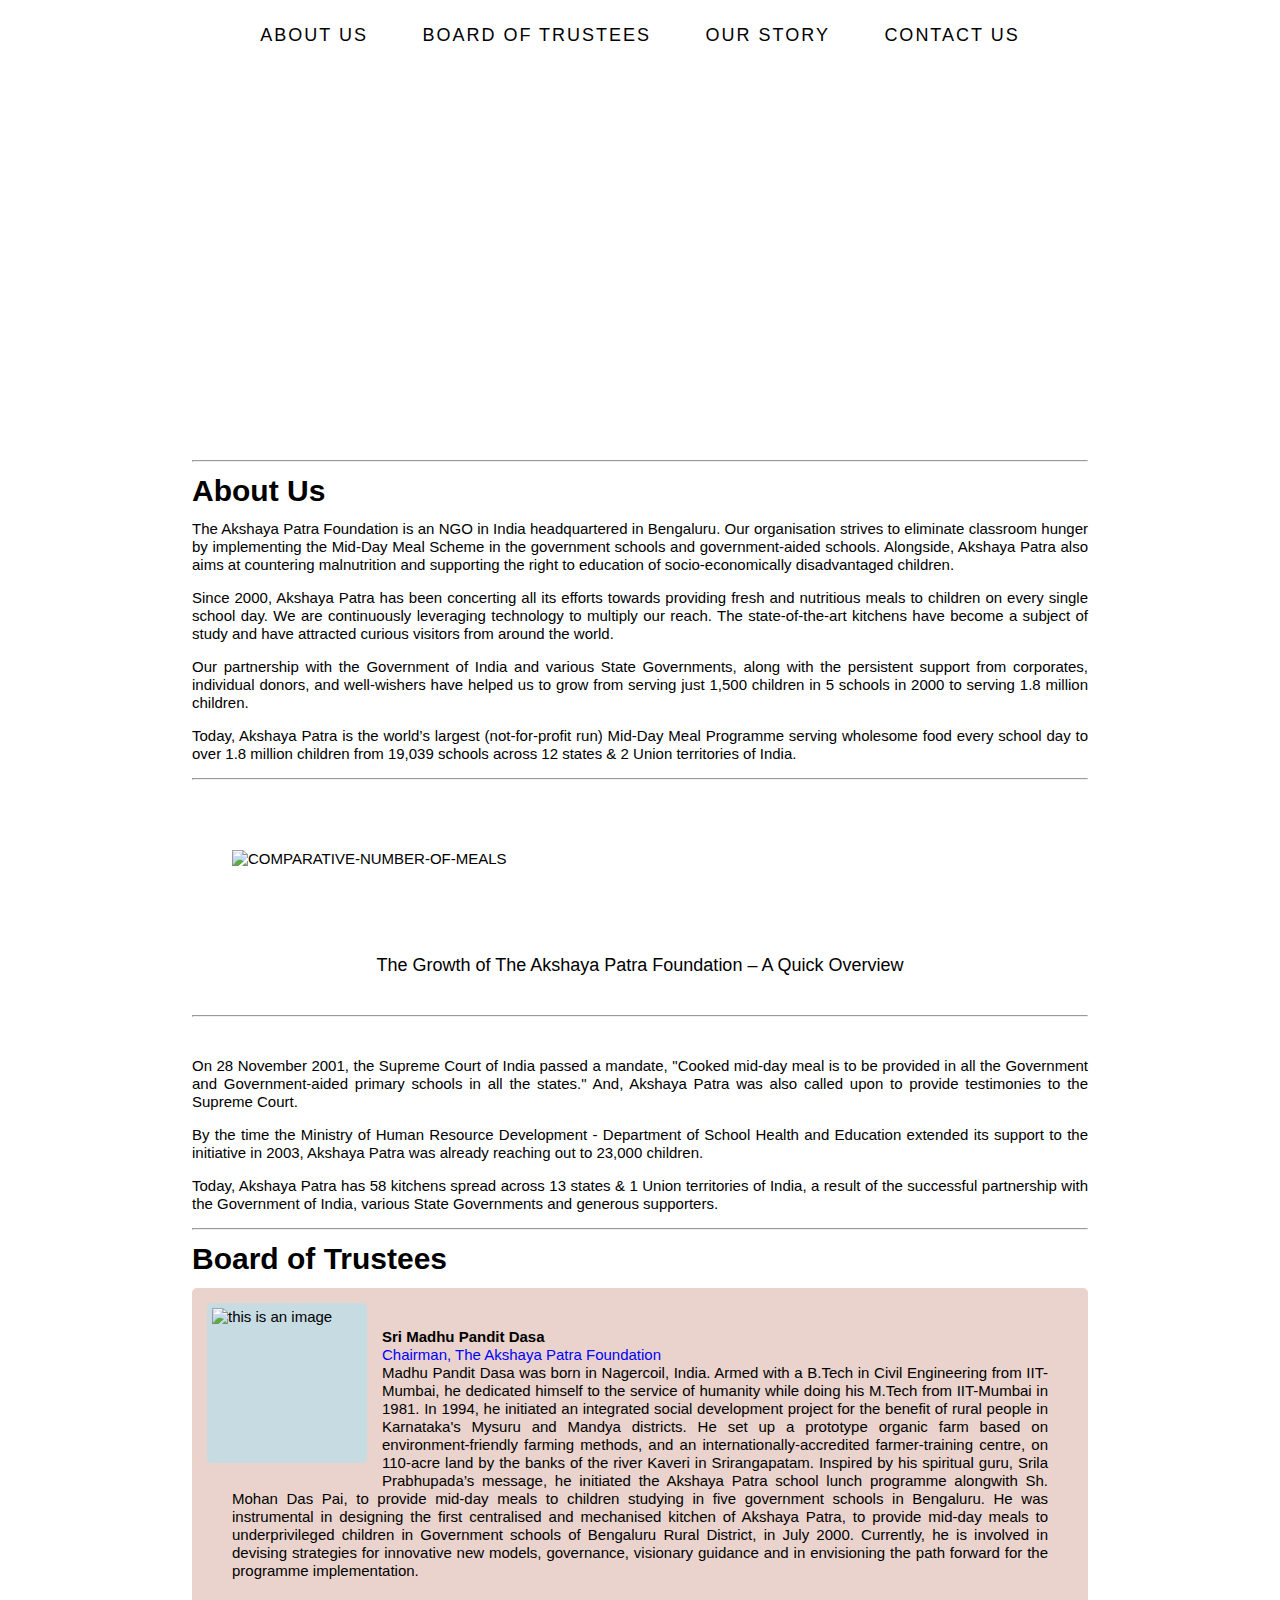
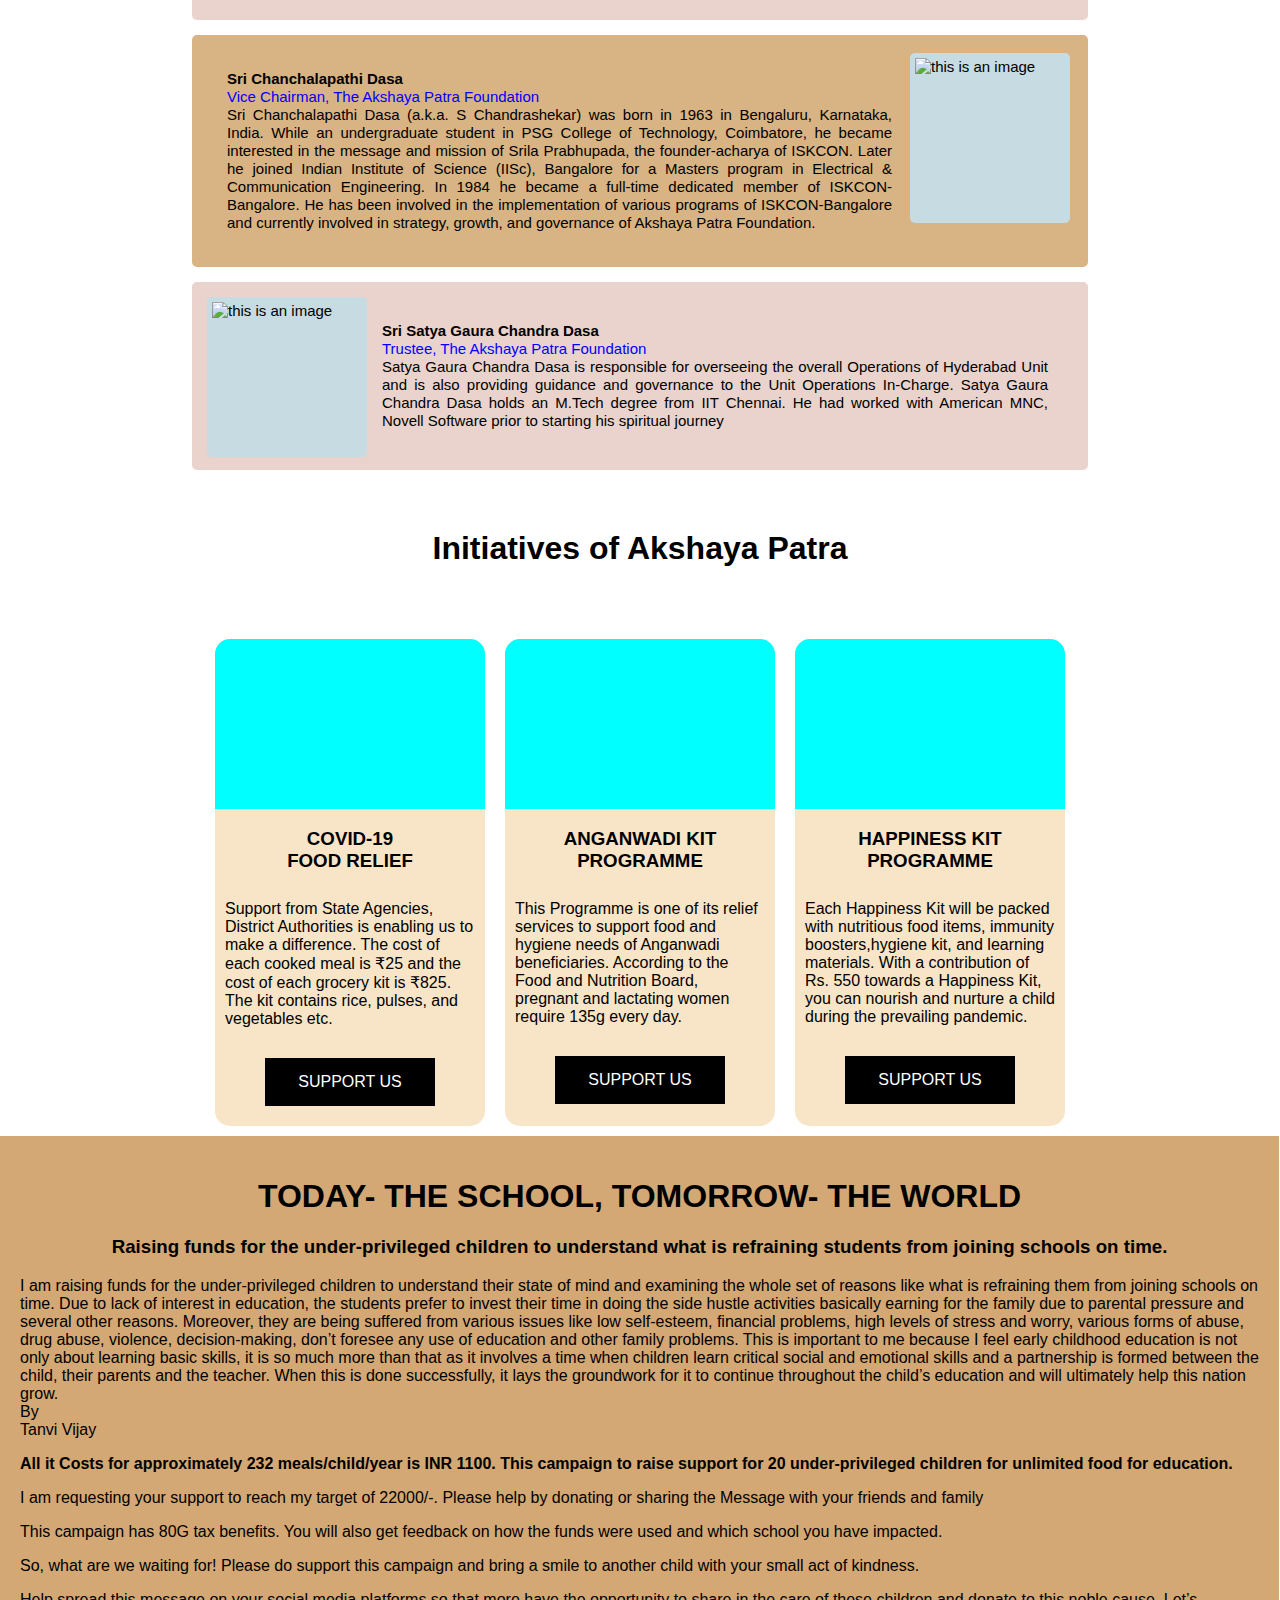
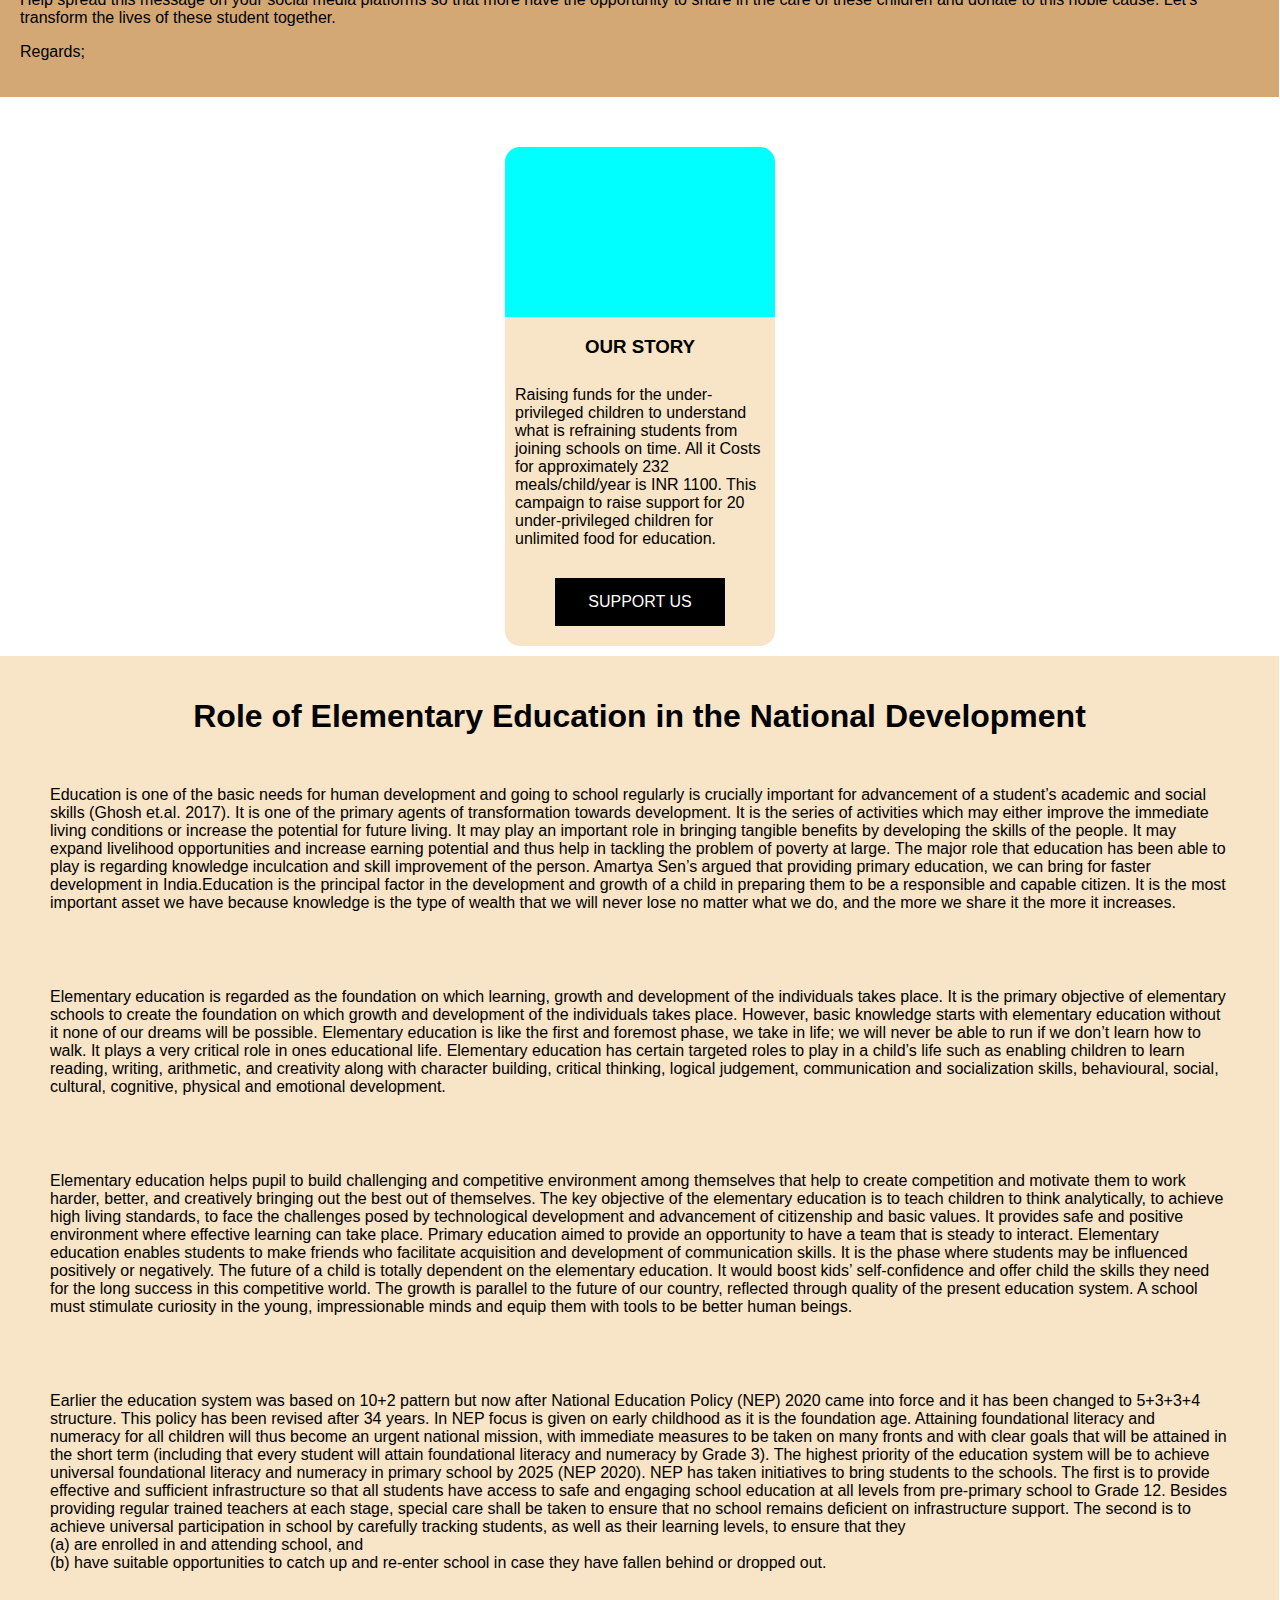
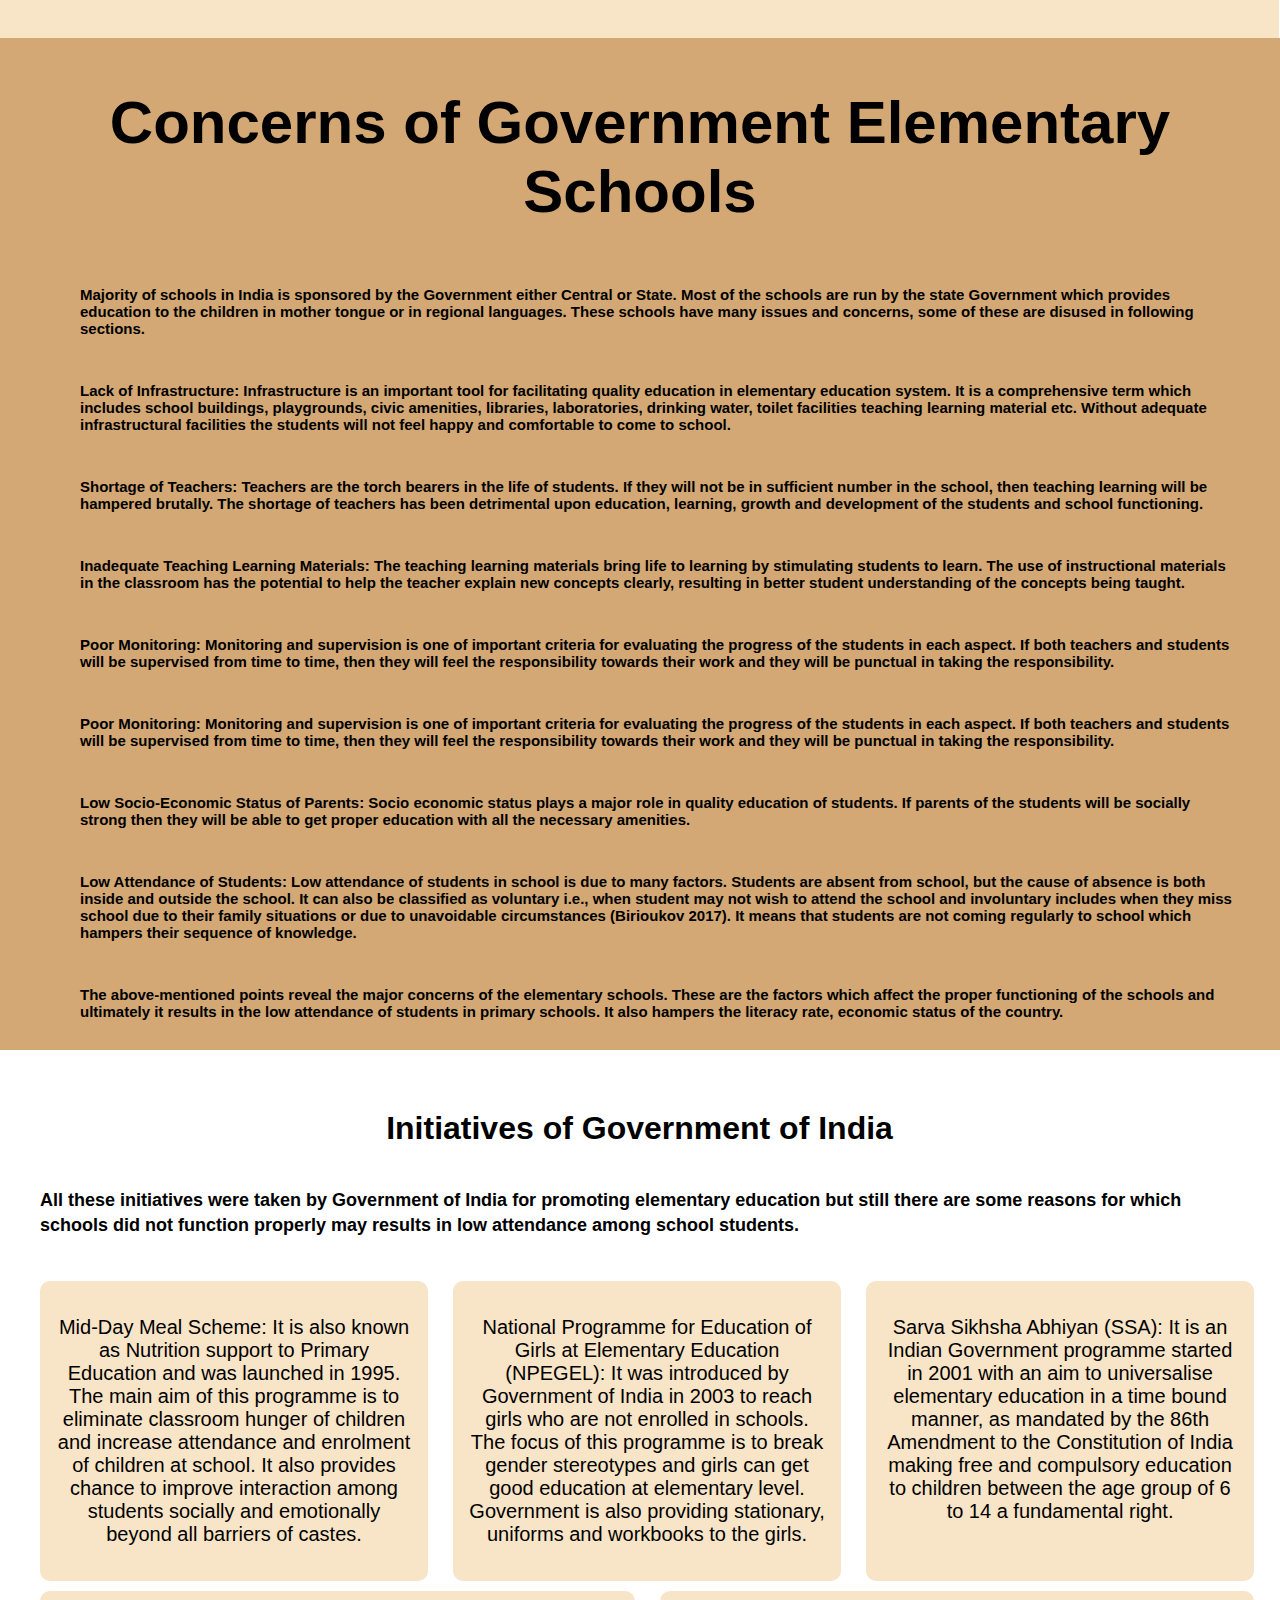
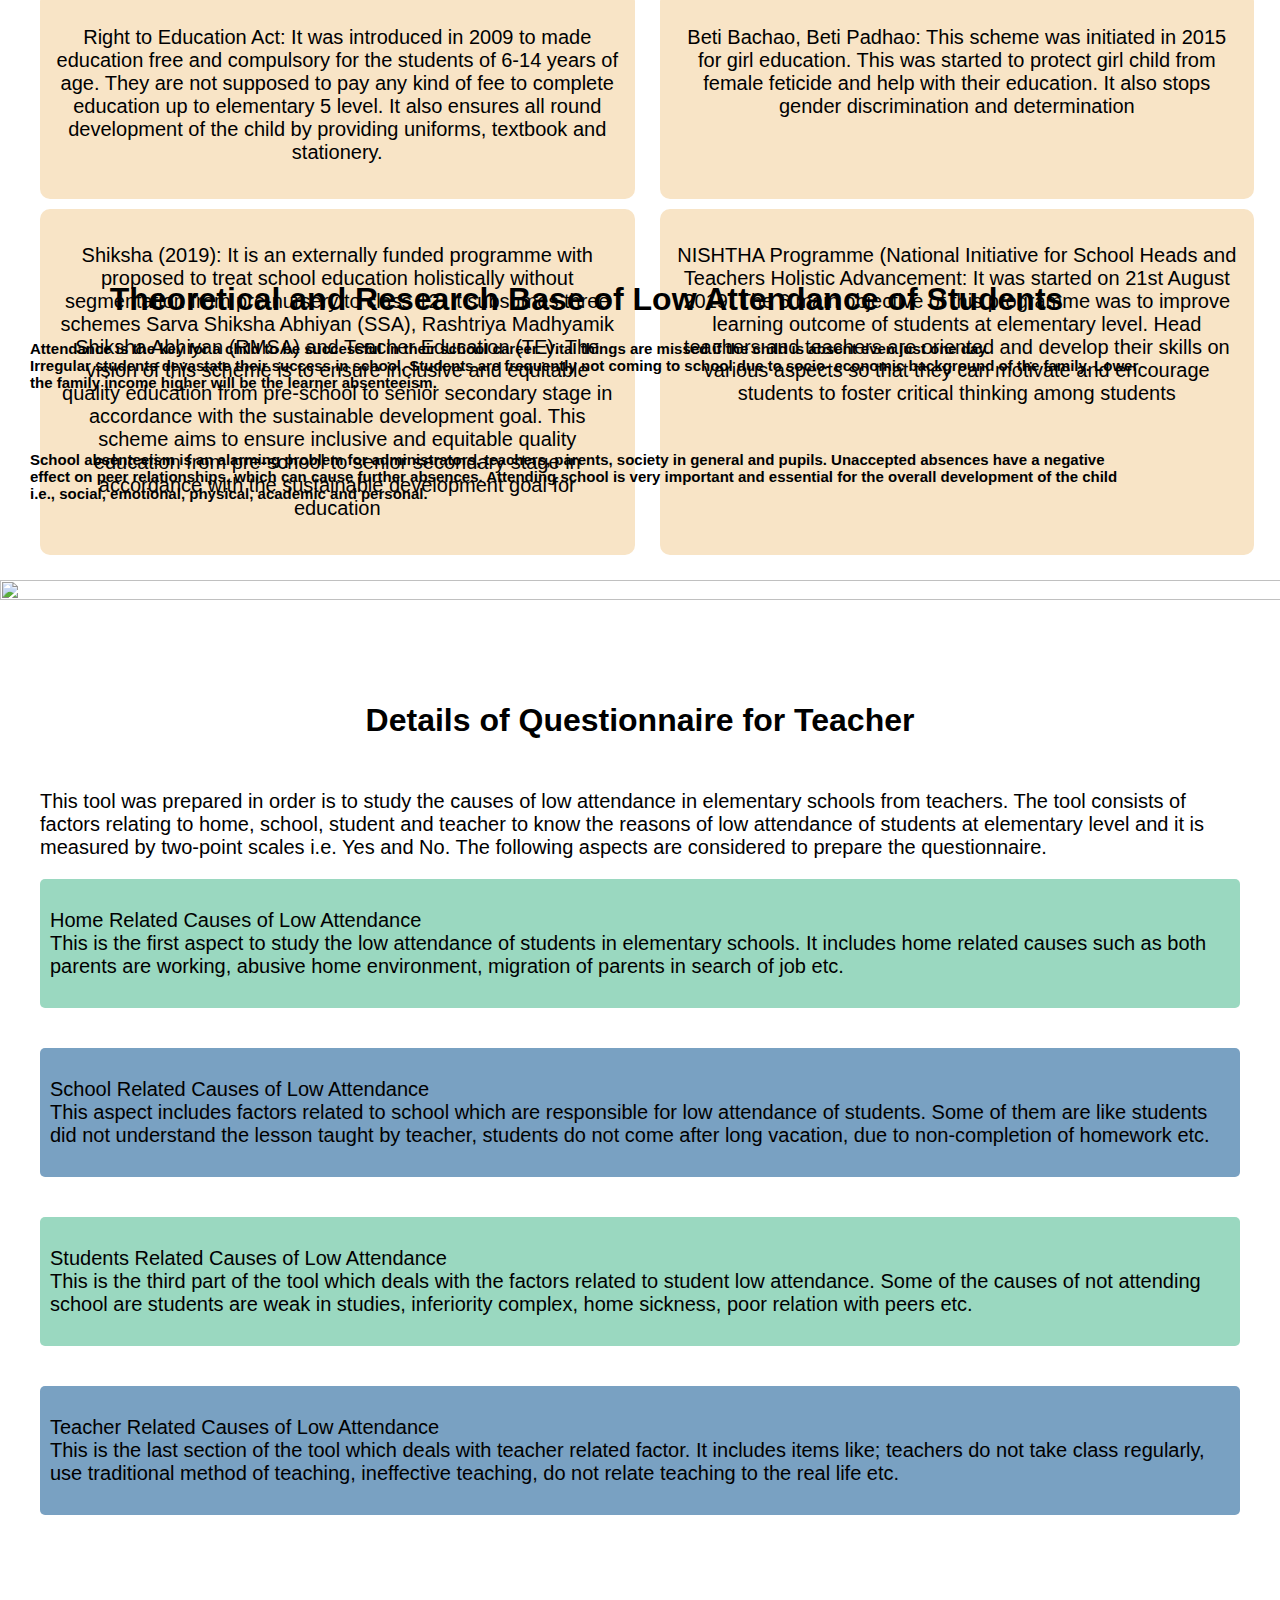
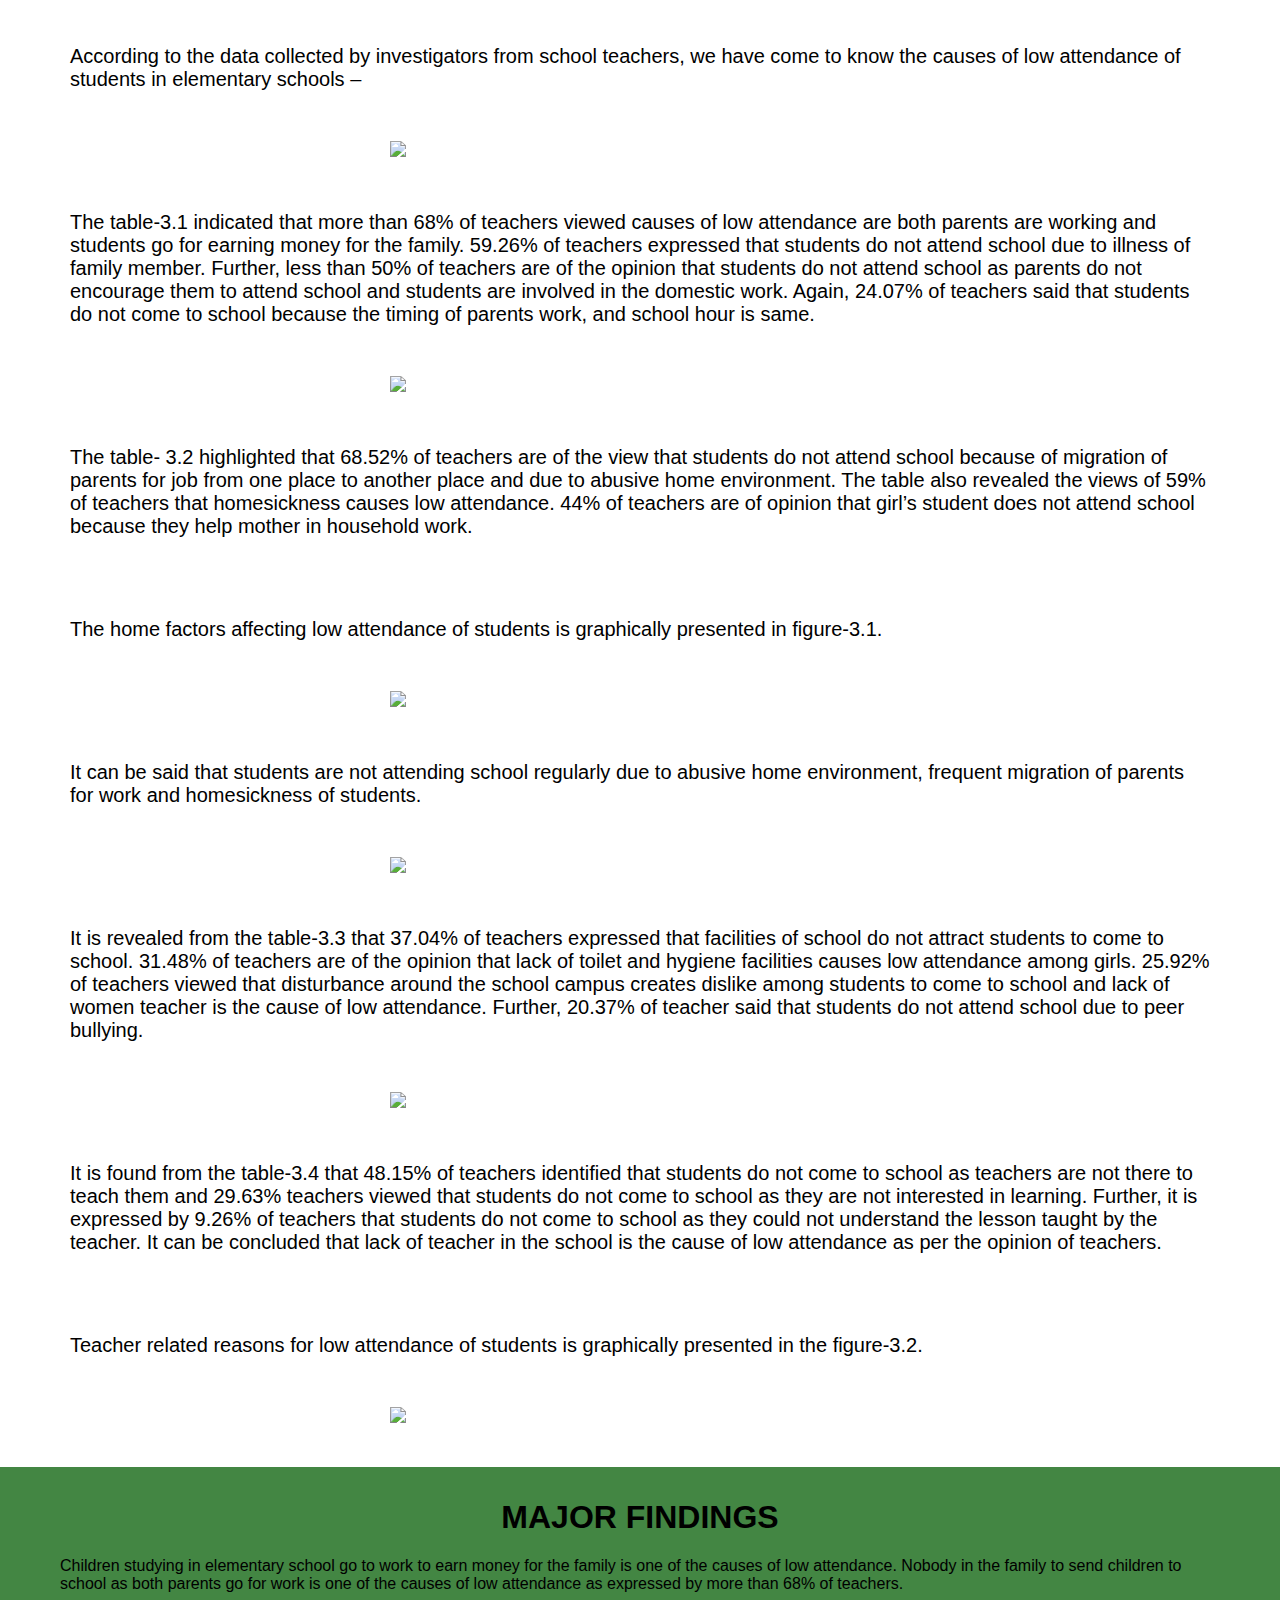
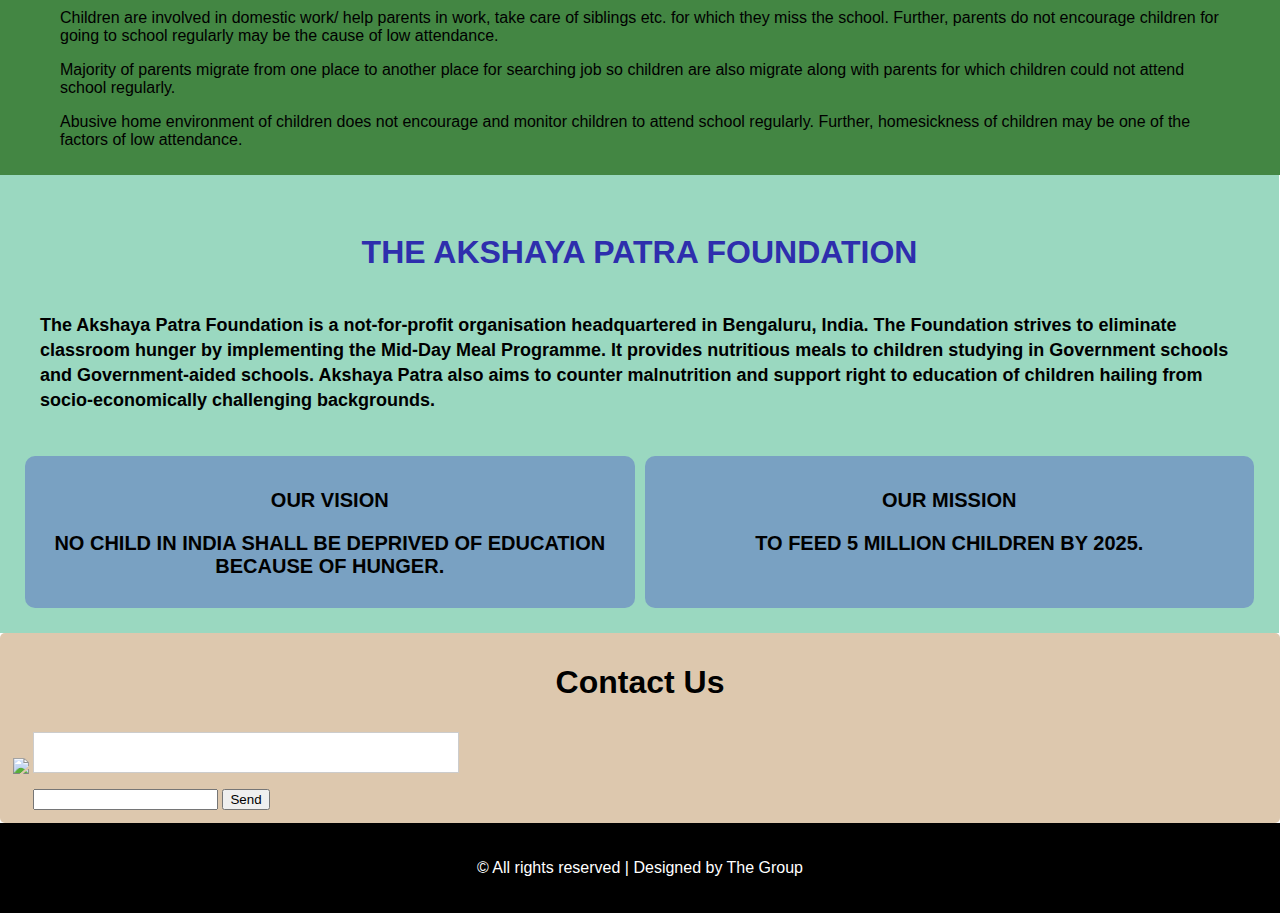
==== commit b35f6bb4: "Update index.html" ====
--- a/index.html
+++ b/index.html
@@ -575,16 +575,11 @@
                   <td><img src="Images/midday meal1.jpeg" style="width: 80%"></td>
                   <td>
 
-                    <form action="mail.php" method="post">
-                        <label for="name">Your Name</label>
-                        <input type="text"  name="name" placeholder="Your name..">
-                        <label for="lname">Email</label>
-                        <input type="email"  name="email" placeholder="Your email..">
-                       
-                        <label for="message">Message</label>
-                        <textarea  name="message" placeholder="Write something.." style="height:200px"></textarea>
-                        <input type="submit" value="Submit">
-                      </form>
+                      <form action="https://formsubmit.co/prithishrath@gmail.com" method="POST">
+                        <input type="text" name="name" required>
+                        <input type="email" name="email" required>
+                        <button type="submit">Send</button>
+                   </form>
                   </td>
               </table>
           </div>
@@ -686,4 +681,4 @@
 
 
 </body>
-</html>+</html>
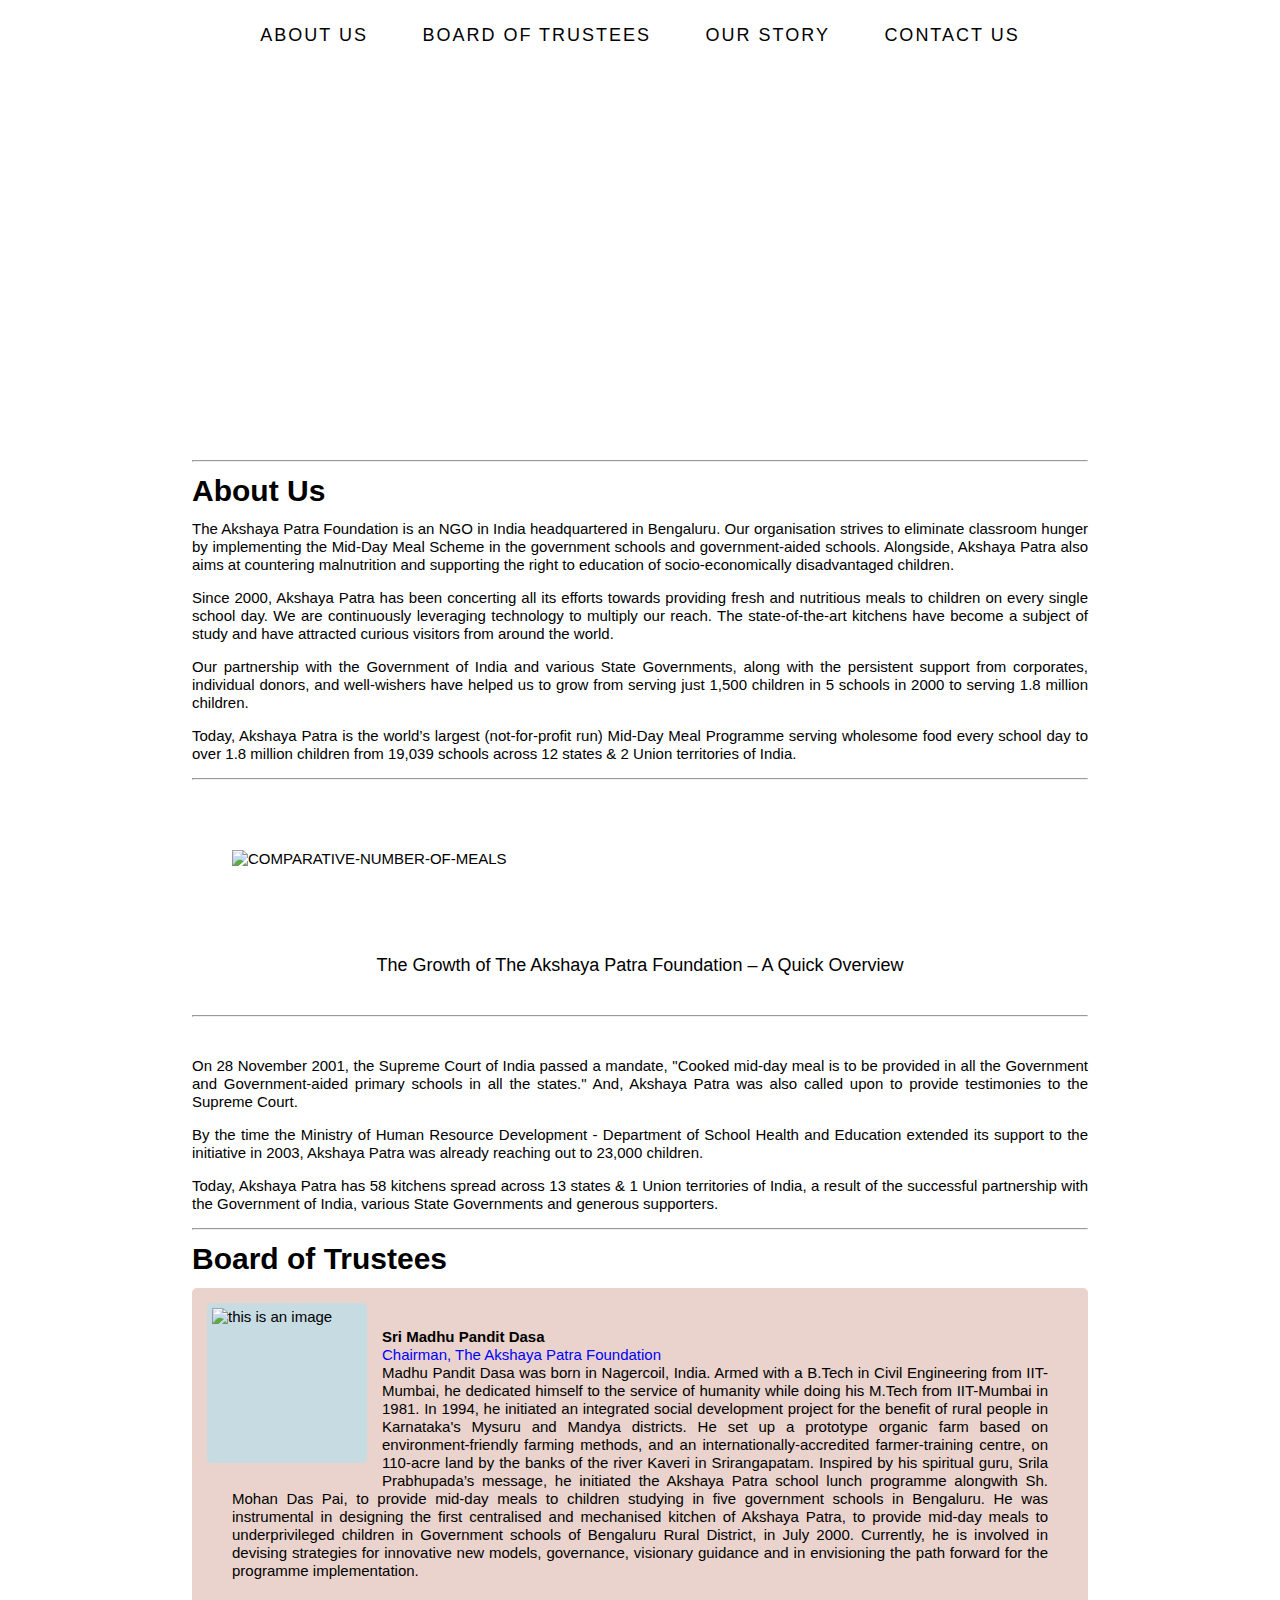
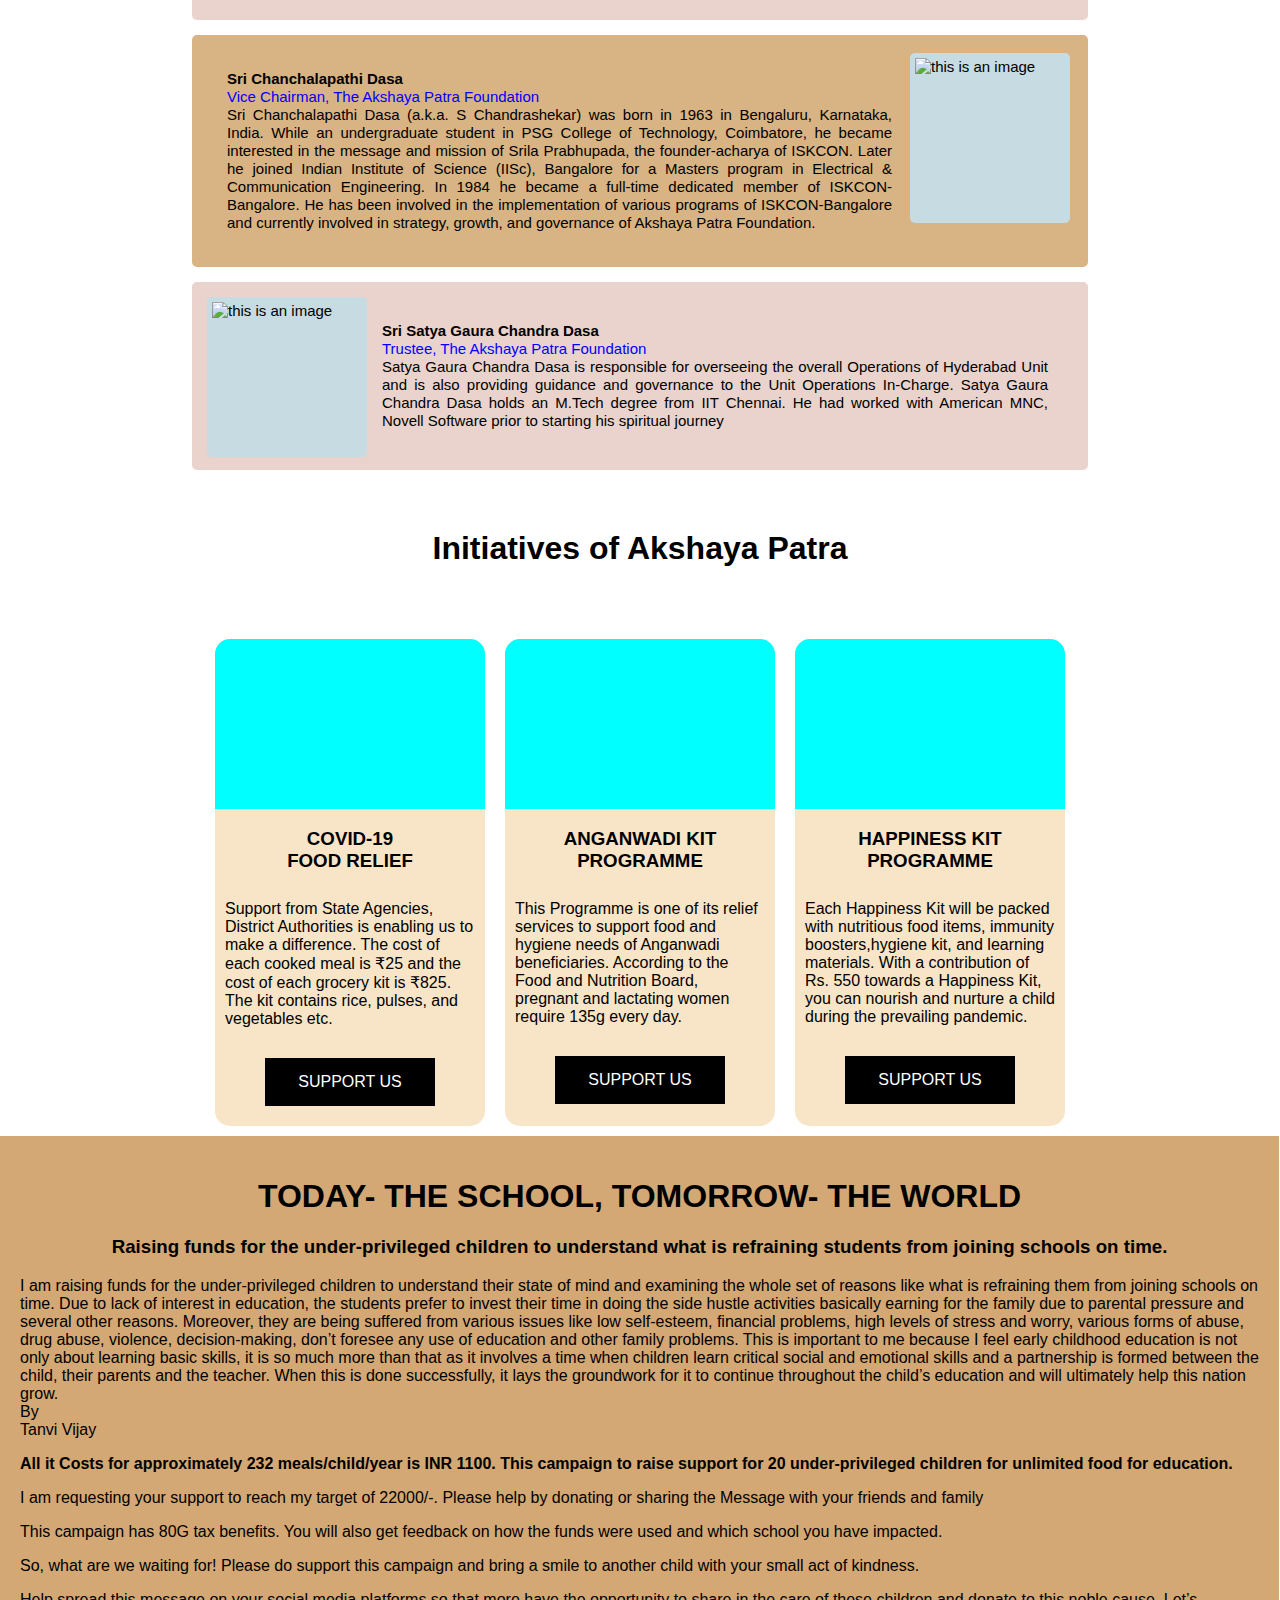
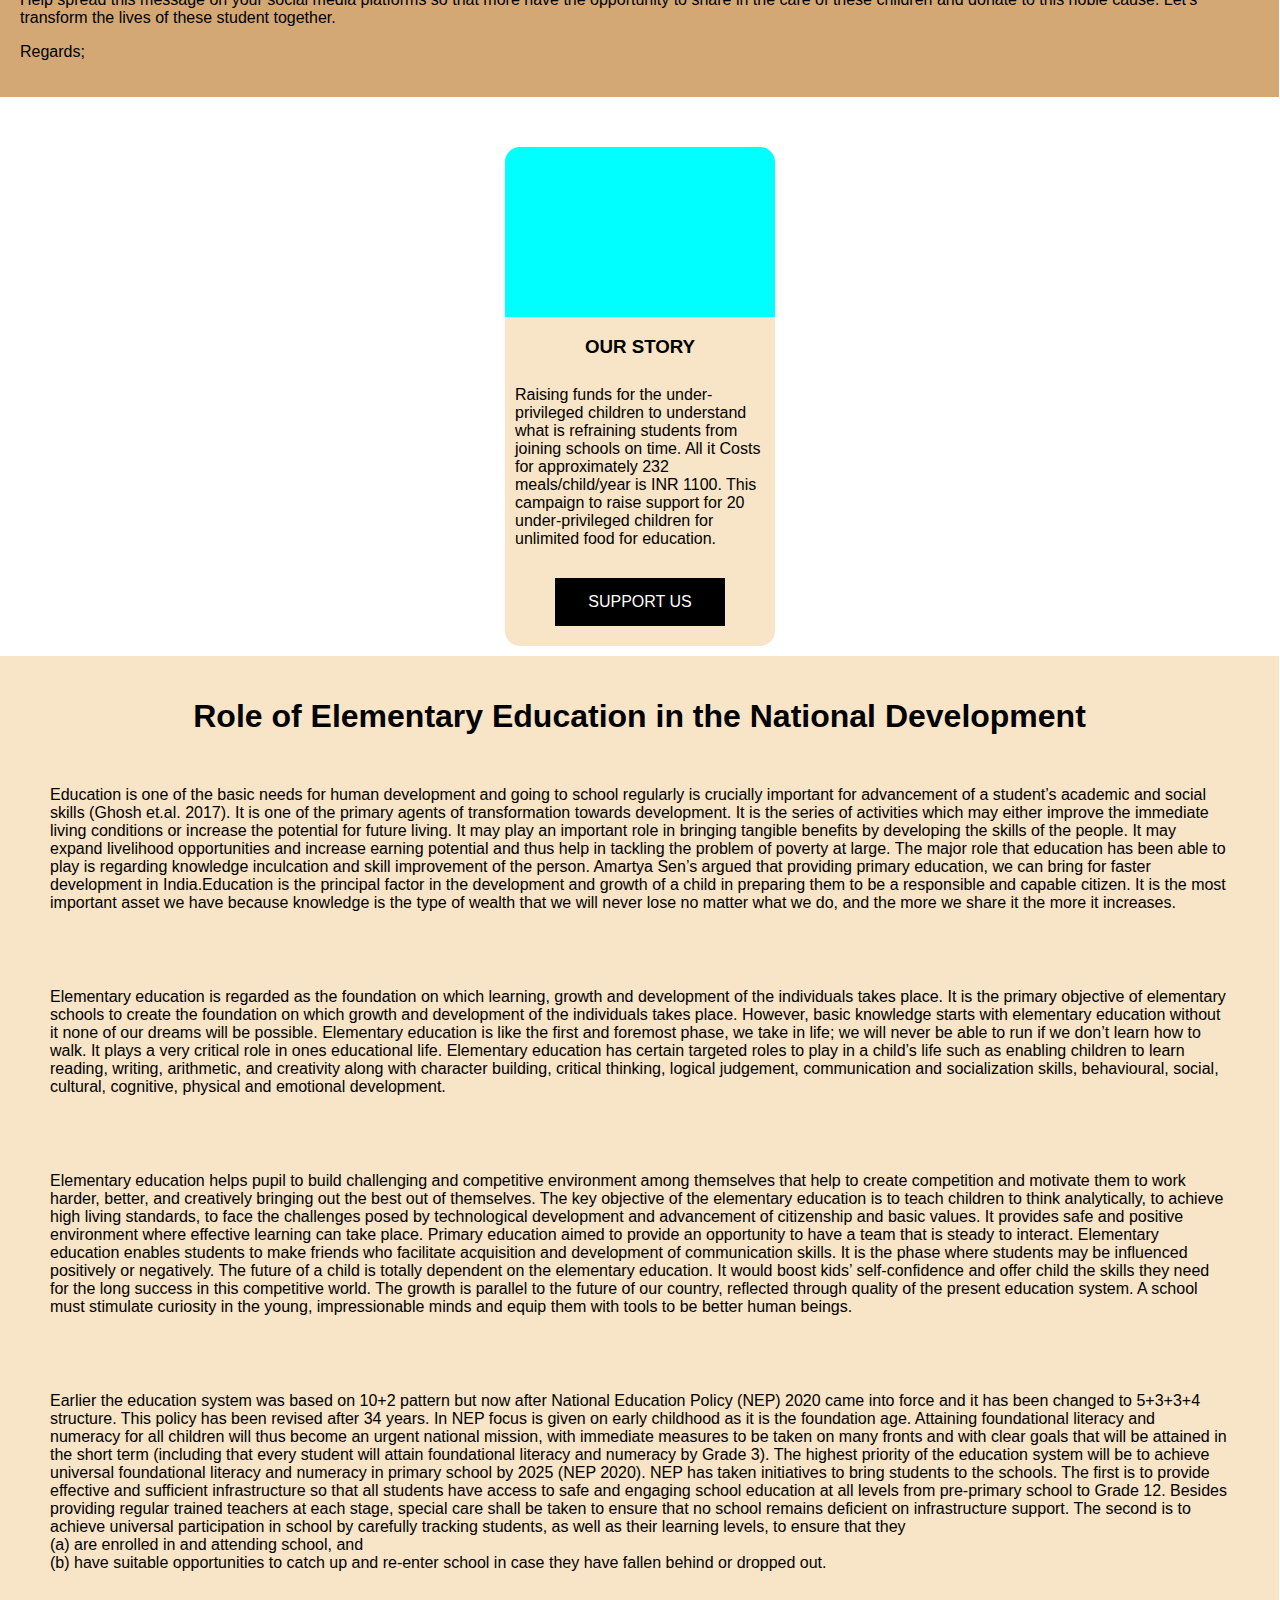
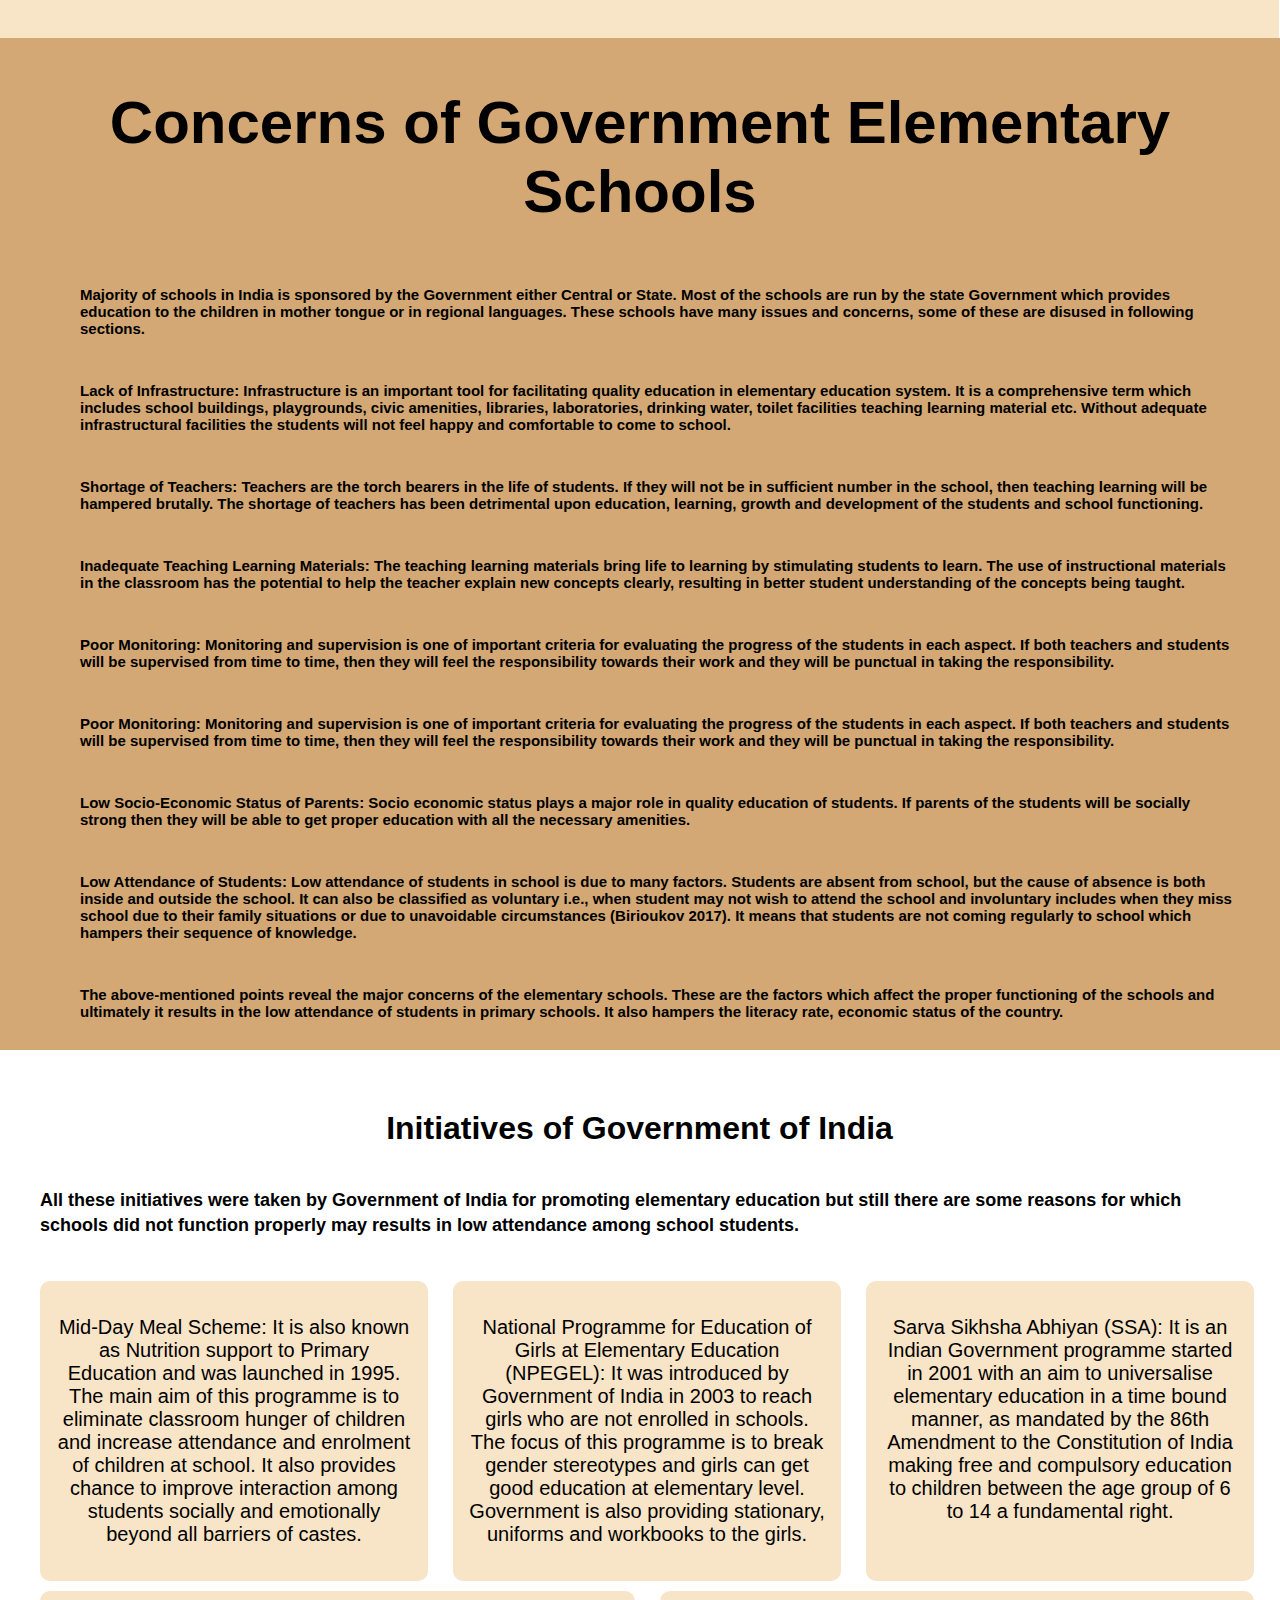
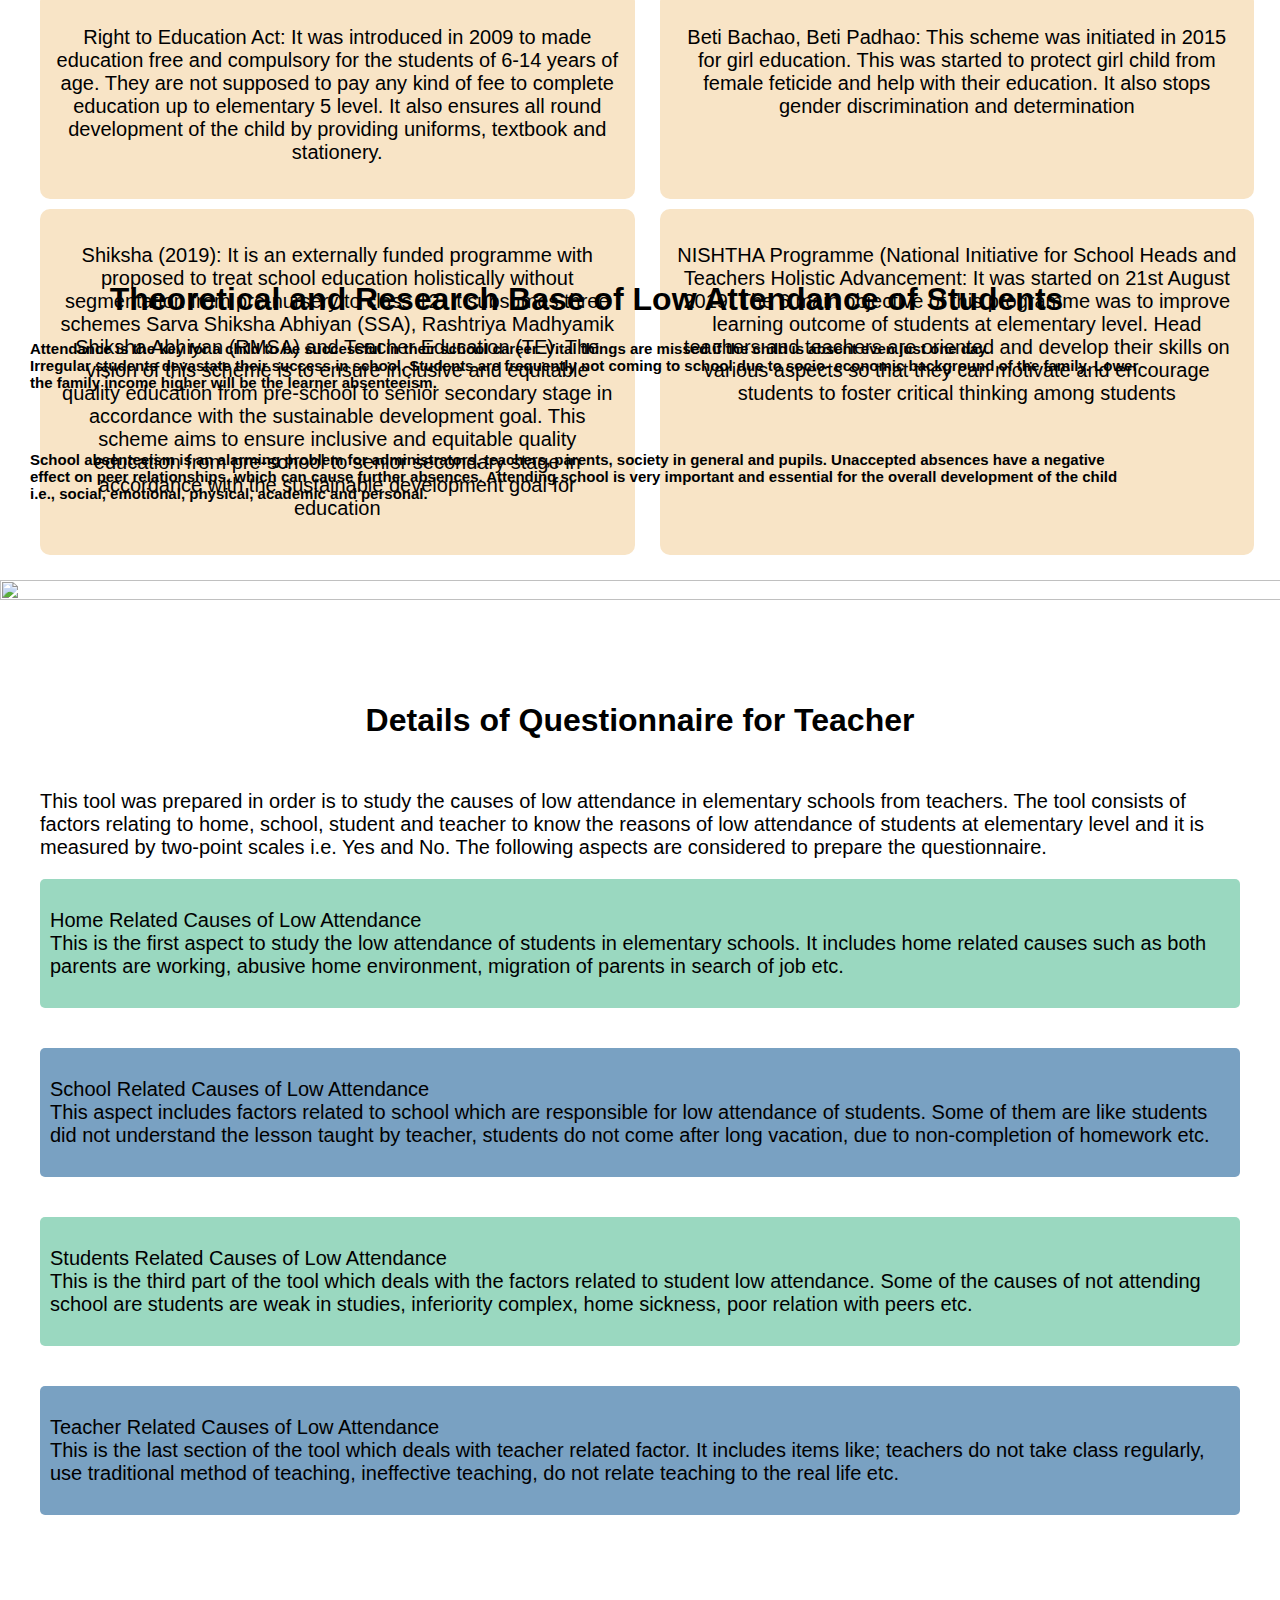
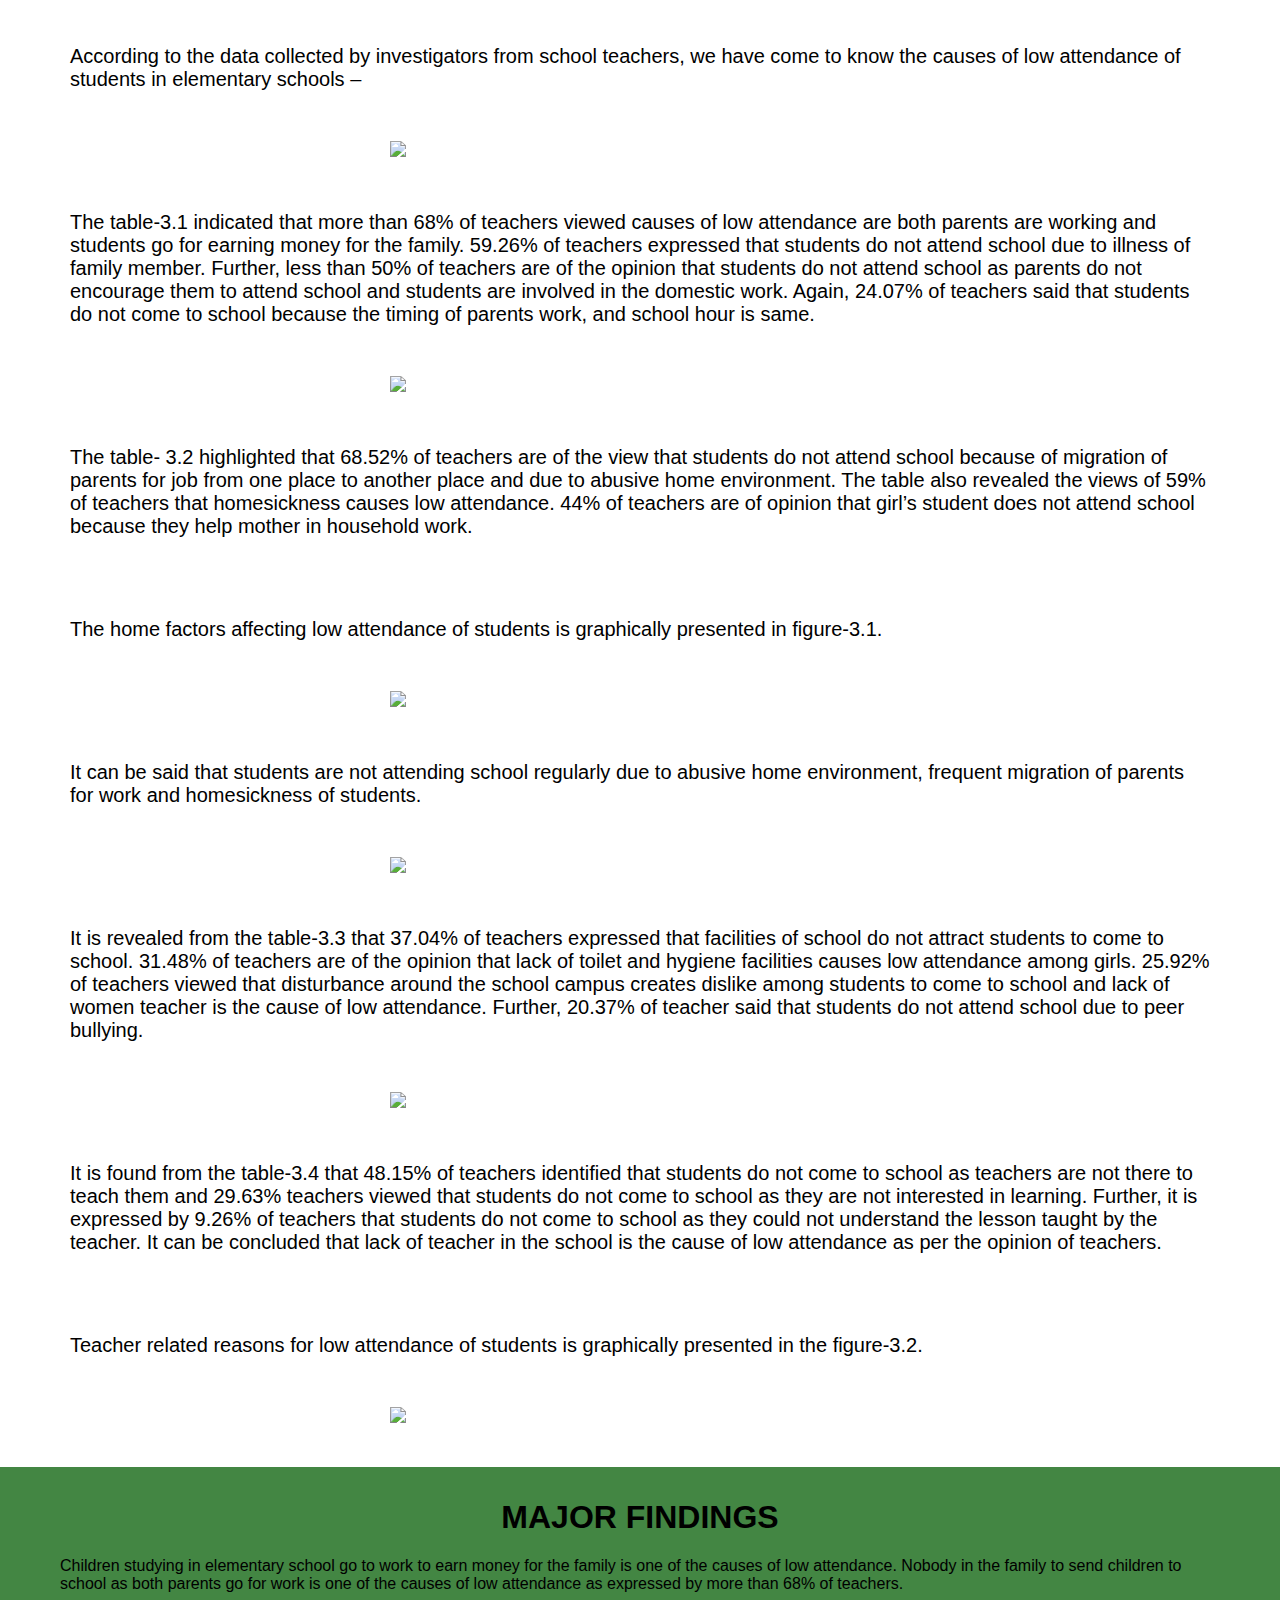
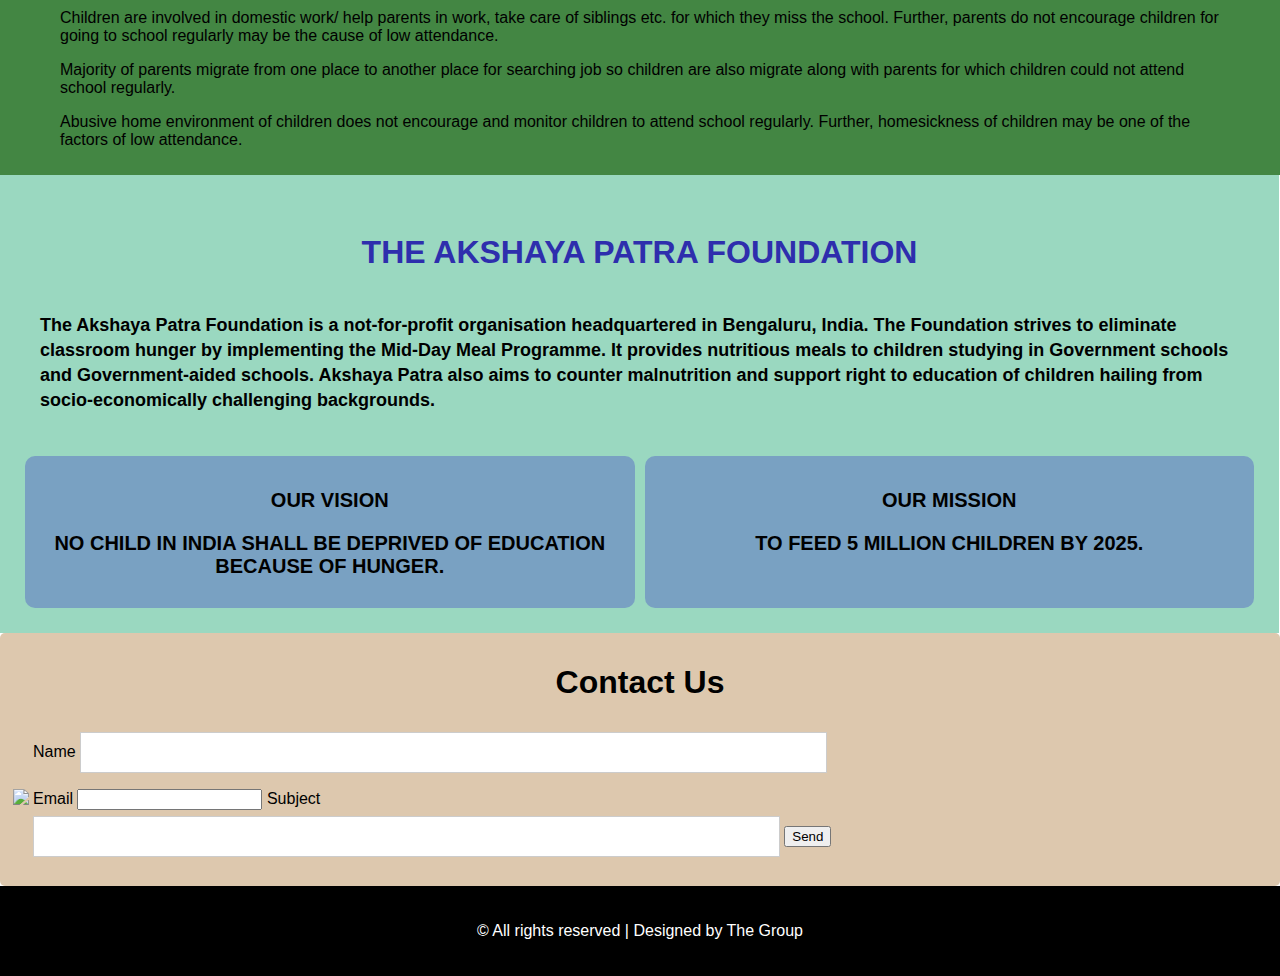
==== commit 3a7a77fc: "Update index.html" ====
--- a/index.html
+++ b/index.html
@@ -575,9 +575,13 @@
                   <td><img src="Images/midday meal1.jpeg" style="width: 80%"></td>
                   <td>
 
-                      <form action="https://formsubmit.co/prithishrath@gmail.com" method="POST">
+                     <form action="https://formsubmit.co/prithishrath@gmail.com" method="POST">
+                        <label for="fname">Name</label>
                         <input type="text" name="name" required>
+                        <label for="email">Email</label>
                         <input type="email" name="email" required>
+                        <label for="subject">Subject</label>
+                        <input type="text" name="content" required>
                         <button type="submit">Send</button>
                    </form>
                   </td>
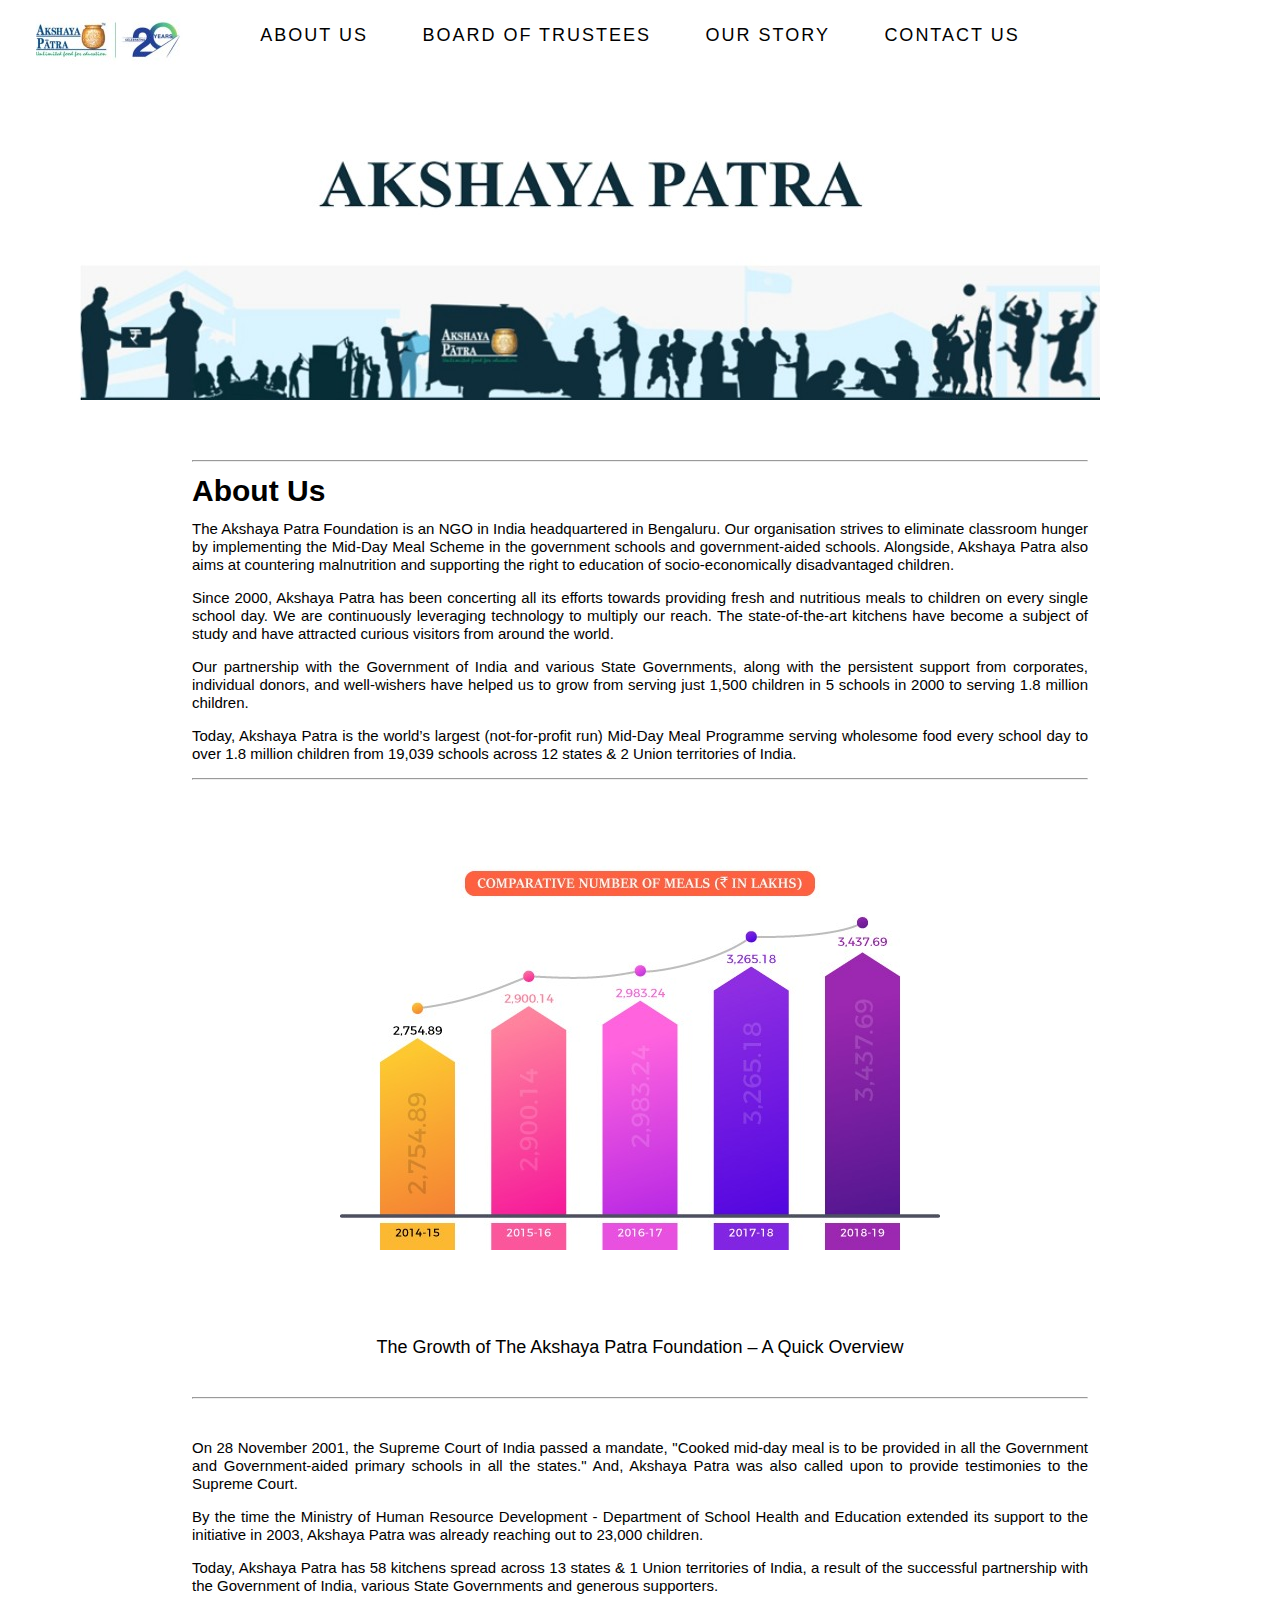
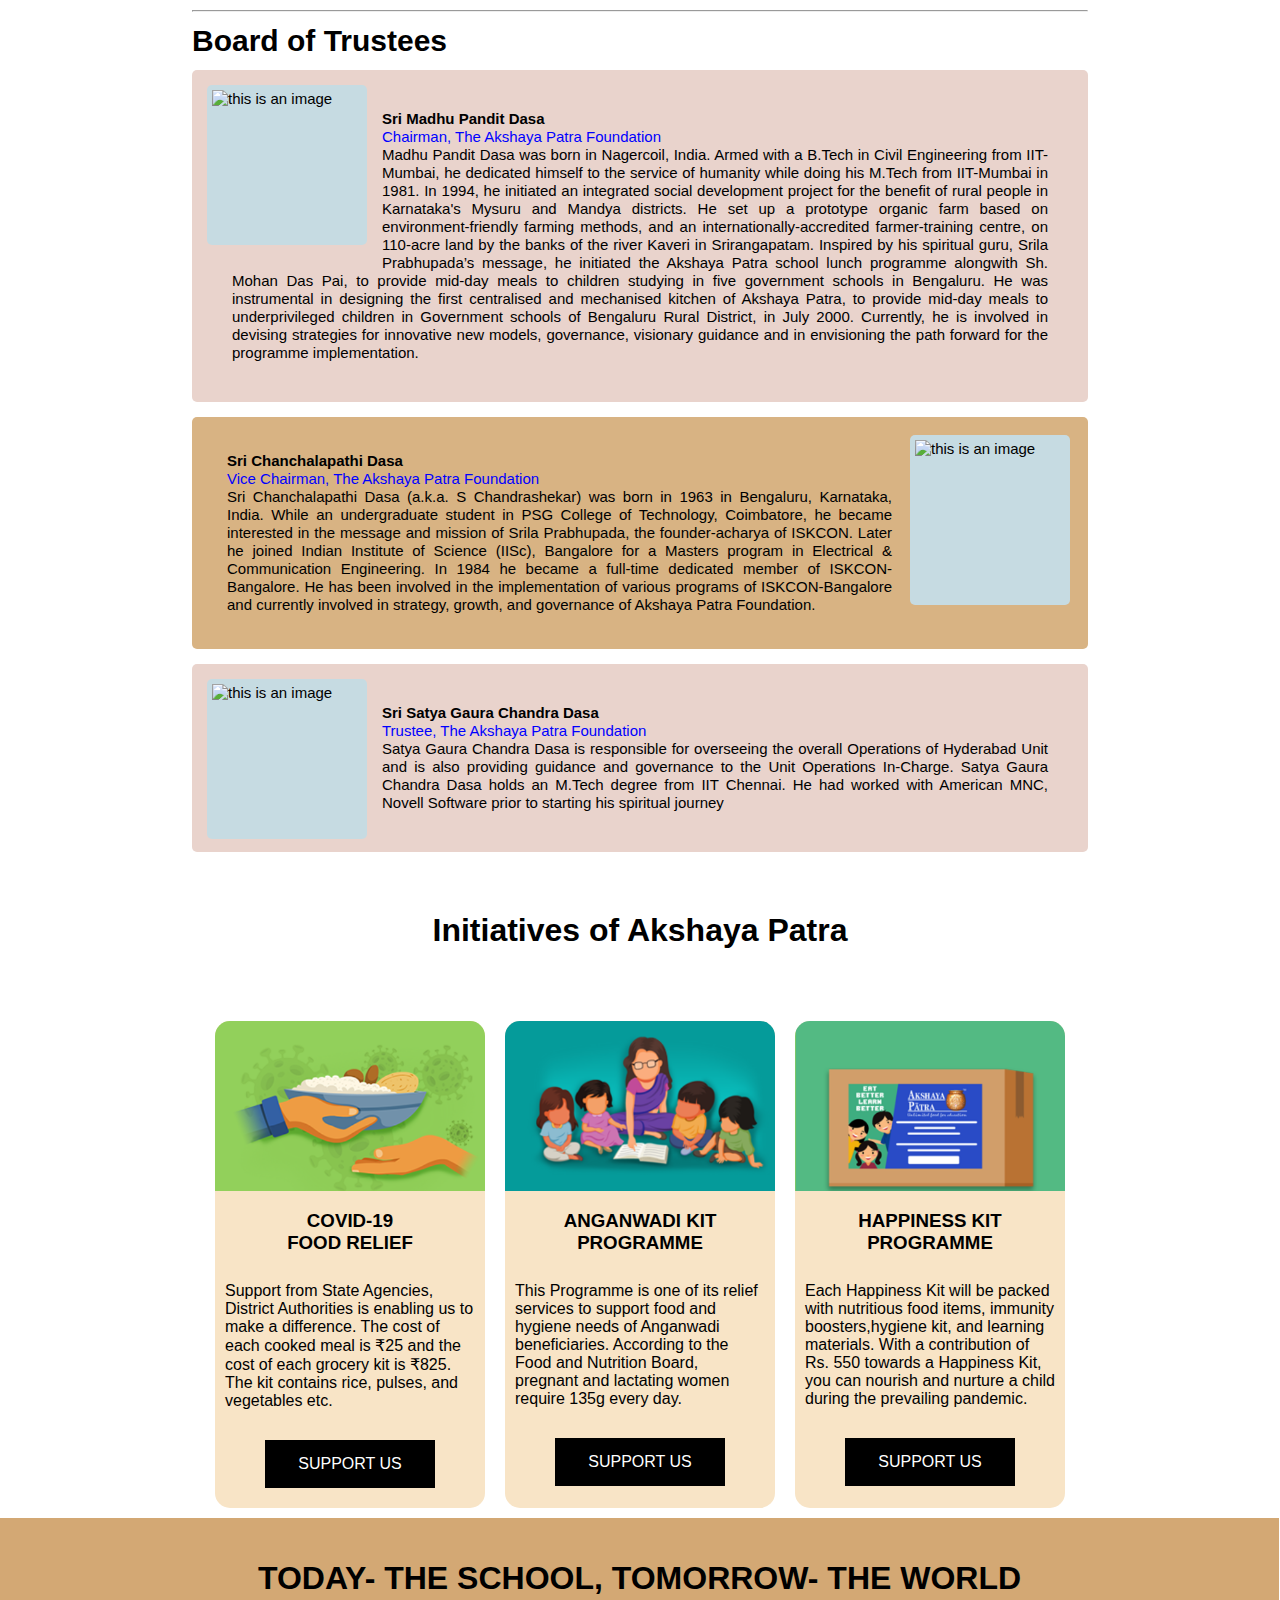
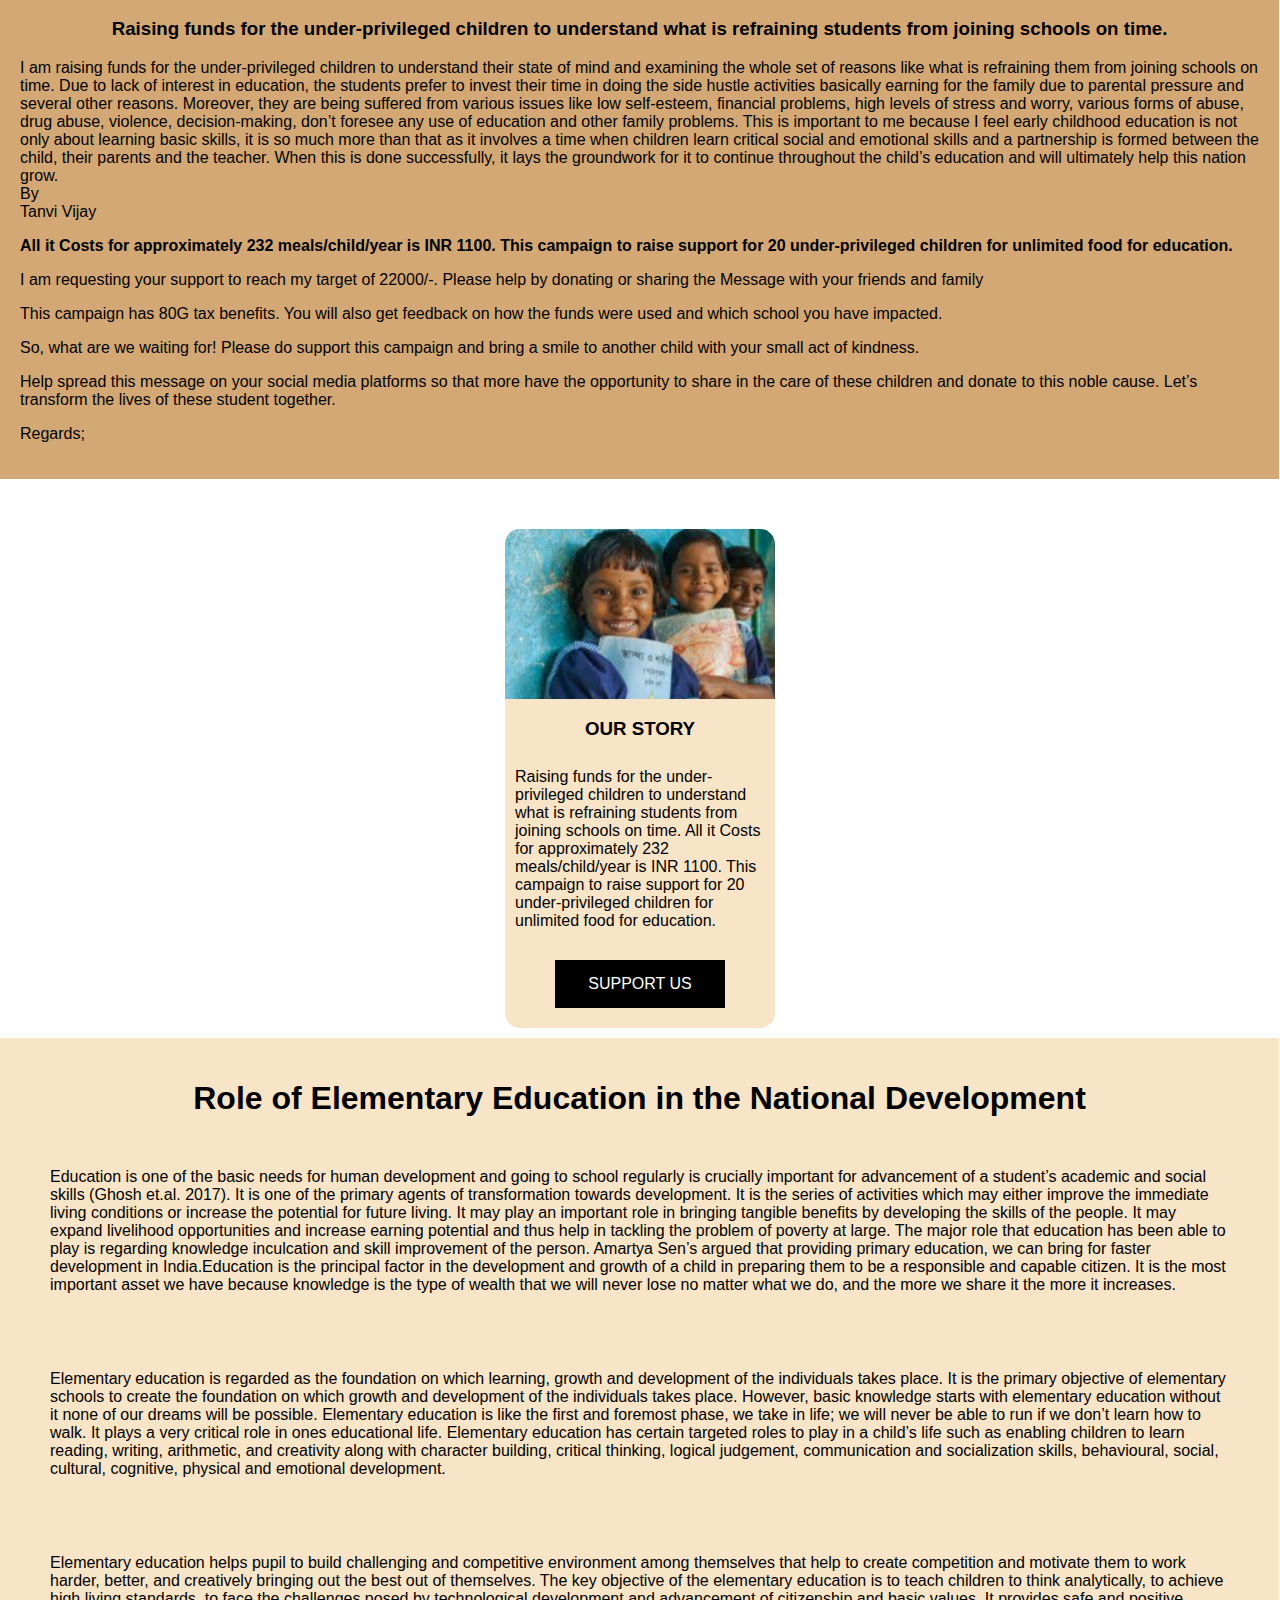
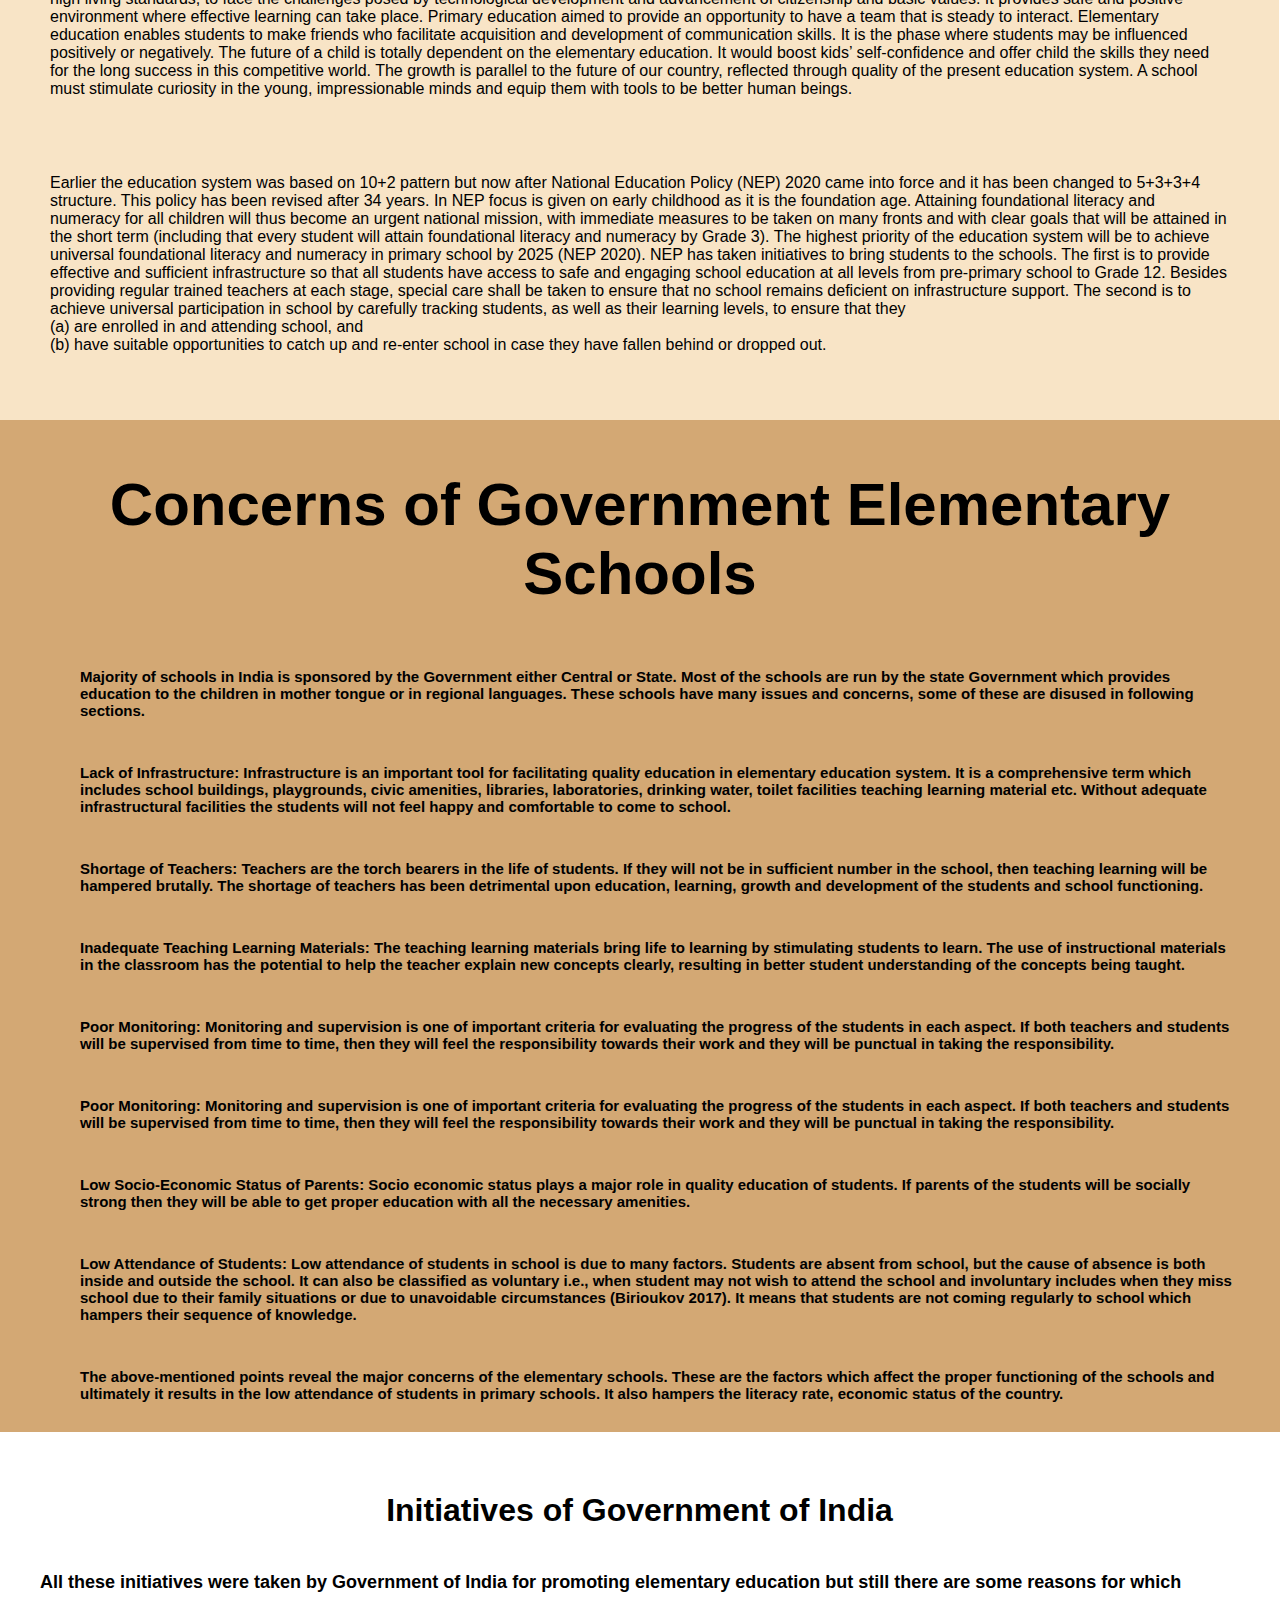
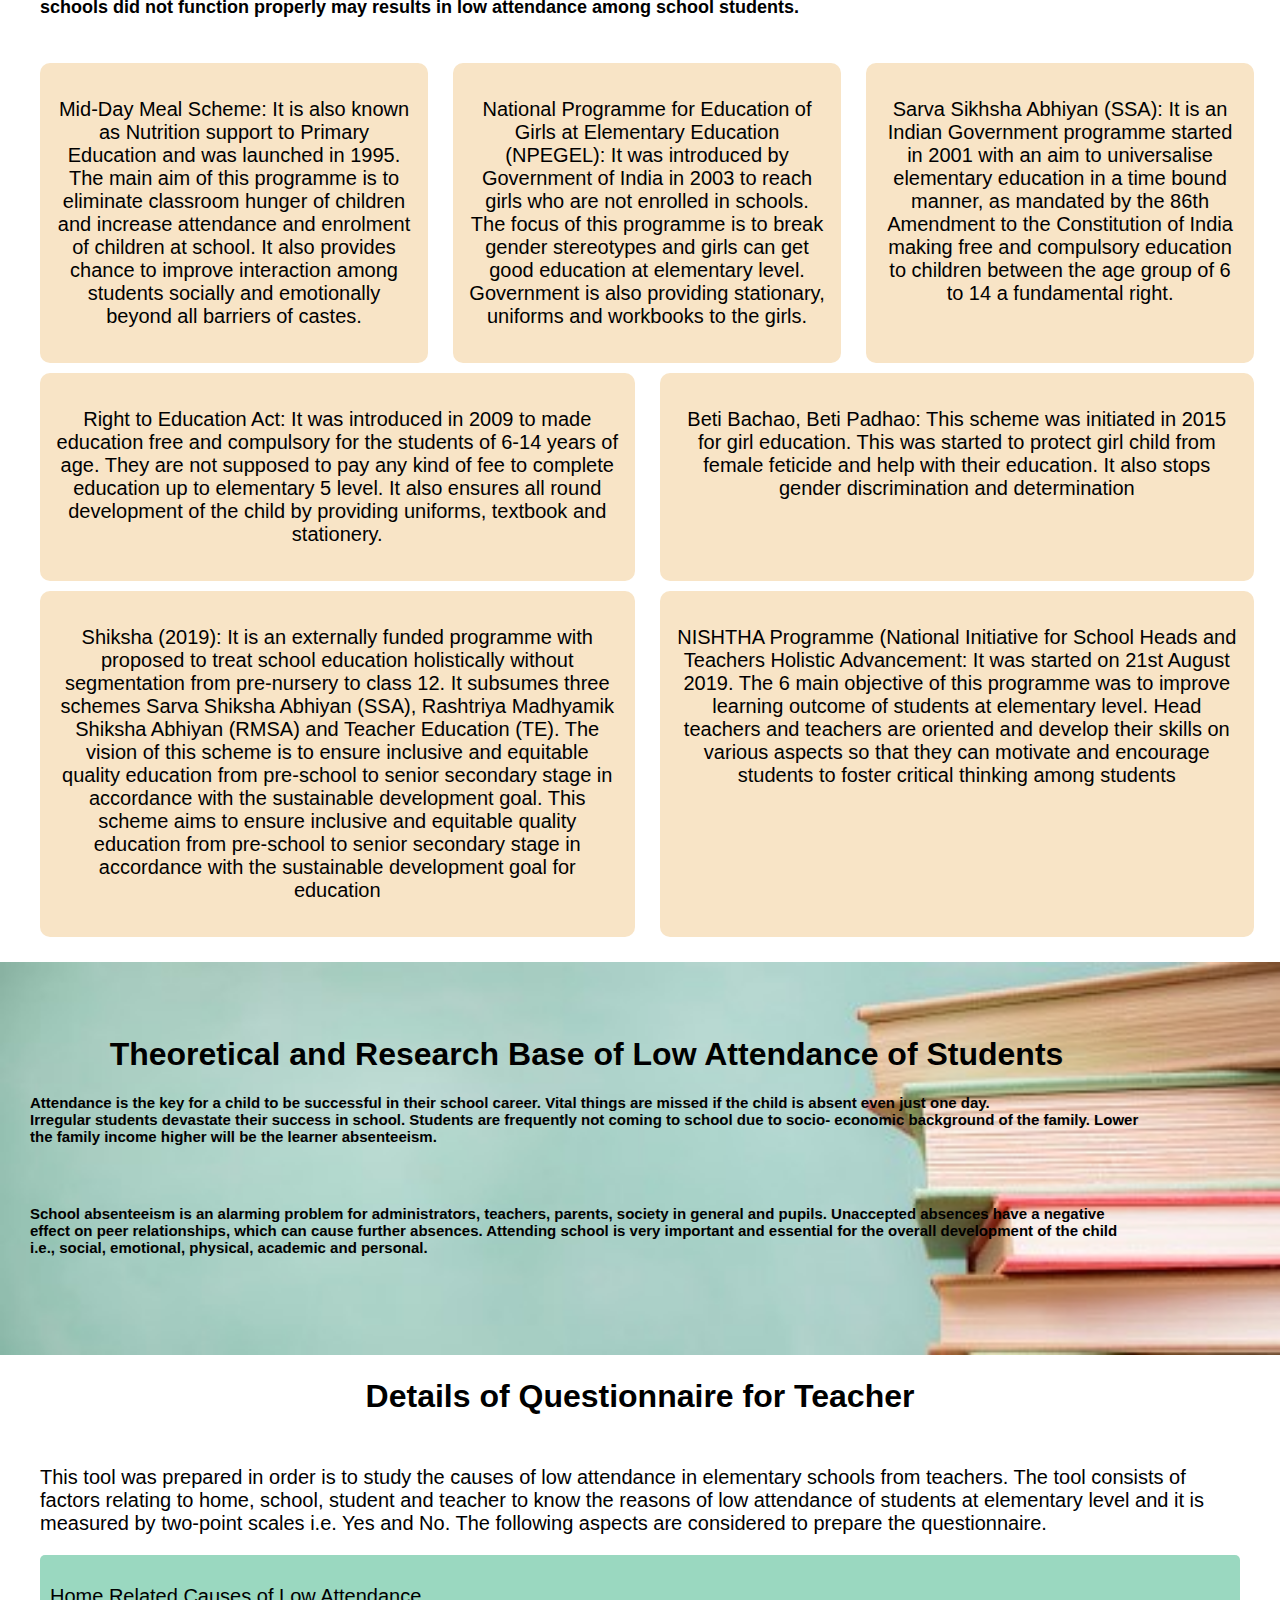
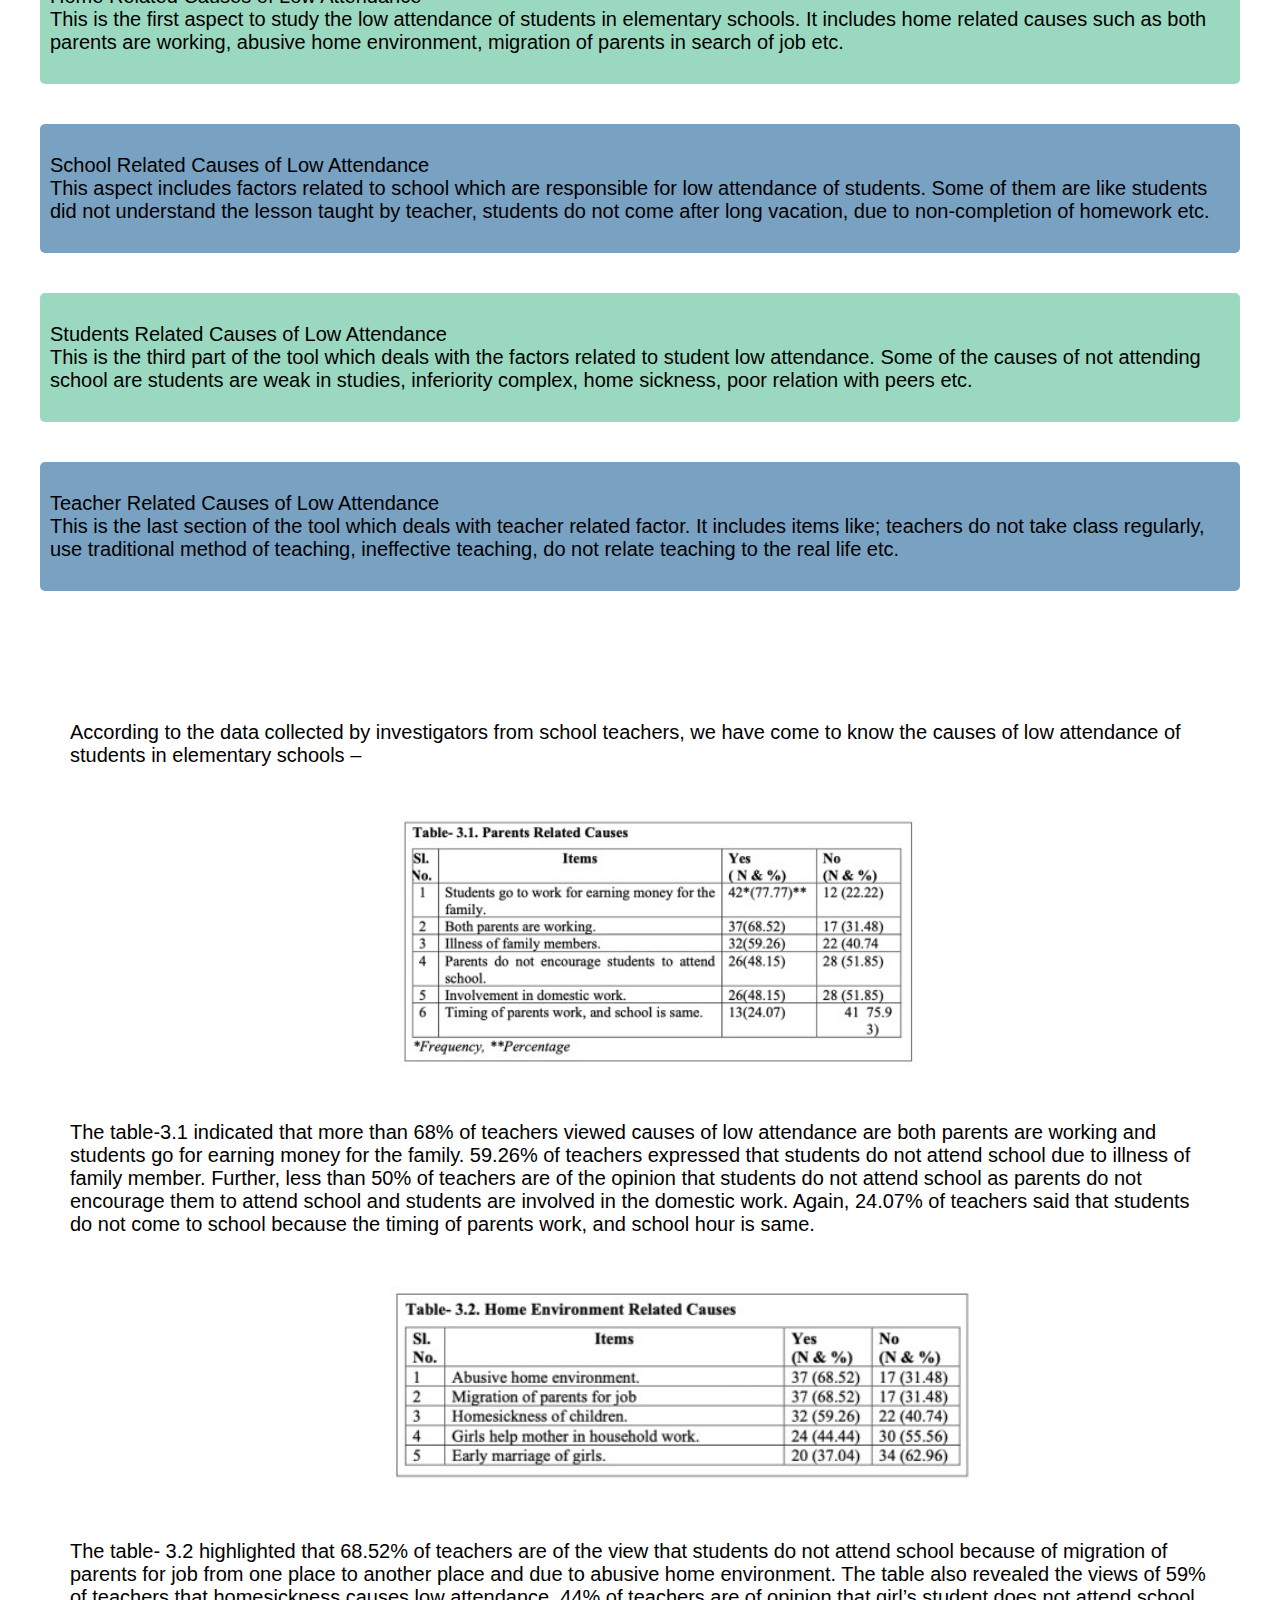
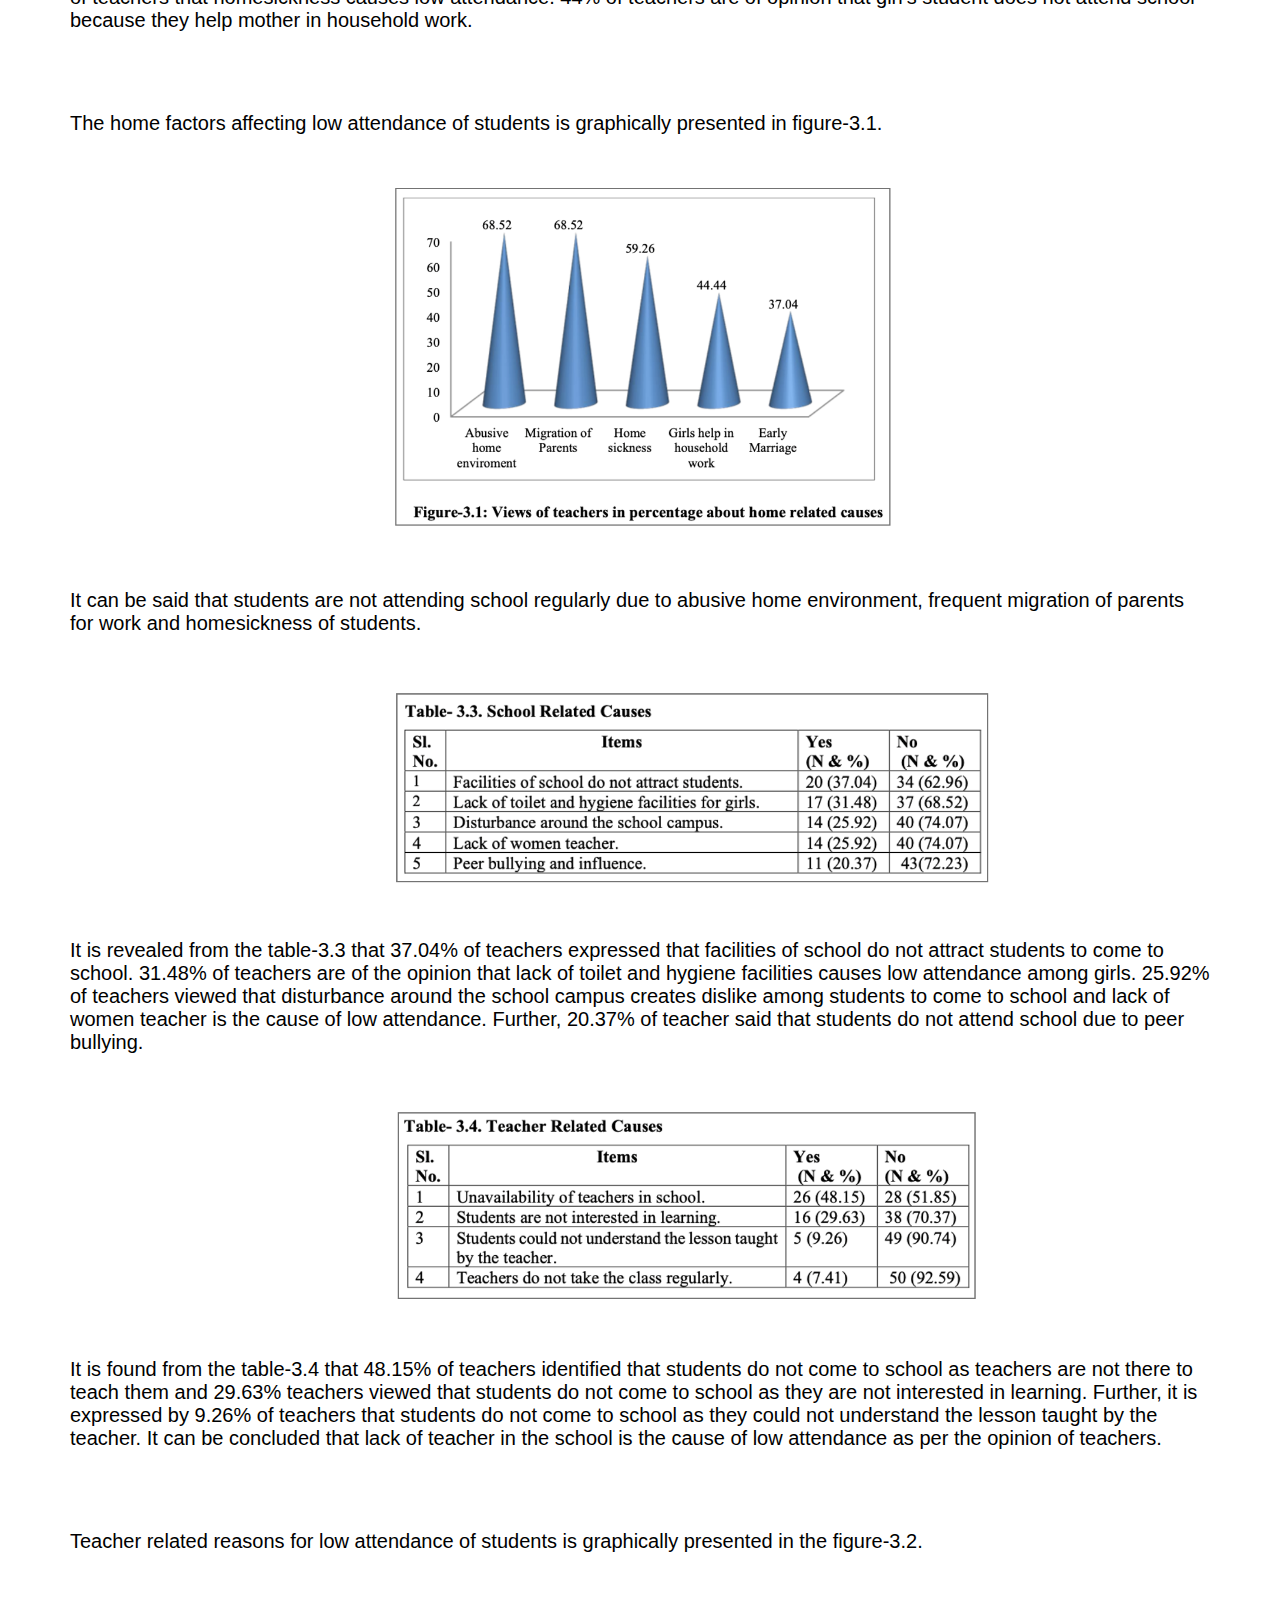
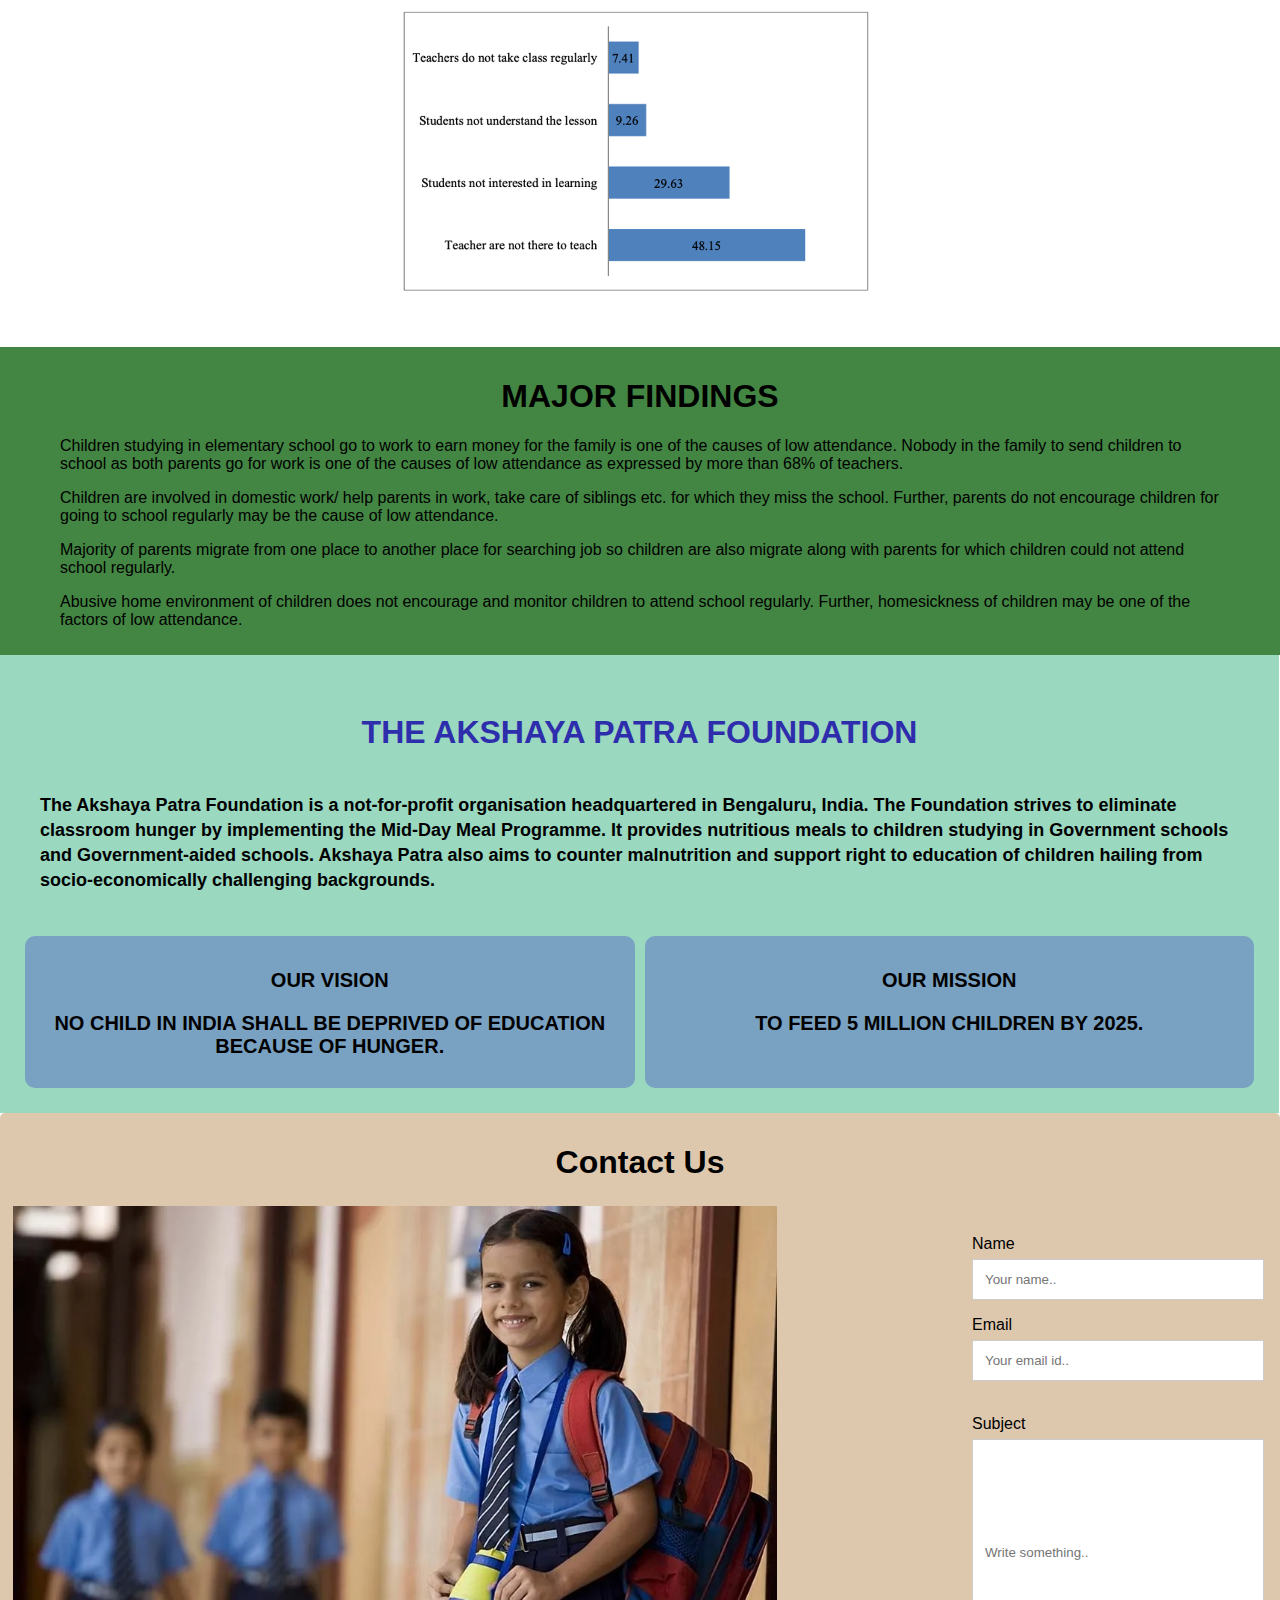
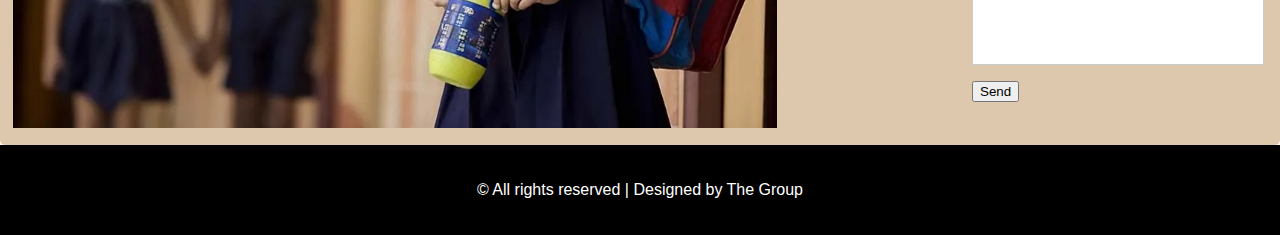
==== commit 0bd0e6eb: "Update index.html" ====
--- a/index.html
+++ b/index.html
@@ -575,15 +575,20 @@
                   <td><img src="Images/midday meal1.jpeg" style="width: 80%"></td>
                   <td>
 
-                     <form action="https://formsubmit.co/prithishrath@gmail.com" method="POST">
+                     <div class="container">
+                    <form action="https://formsubmit.co/ankitaudgata18@gmail.com" method="POST">
                         <label for="fname">Name</label>
-                        <input type="text" name="name" required>
+                        <input type="text" id="fname" placeholder="Your name.." name="name" required>
                         <label for="email">Email</label>
-                        <input type="email" name="email" required>
+                        <br>
+                        <input id="fname" placeholder="Your email id.." type="text" name="email" required>
+                        <br>
+                        <br>
                         <label for="subject">Subject</label>
-                        <input type="text" name="content" required>
+                        <input type="text" placeholder="Write something.." style="height:200px" name="content" required>
                         <button type="submit">Send</button>
                    </form>
+                    </div>
                   </td>
               </table>
           </div>
